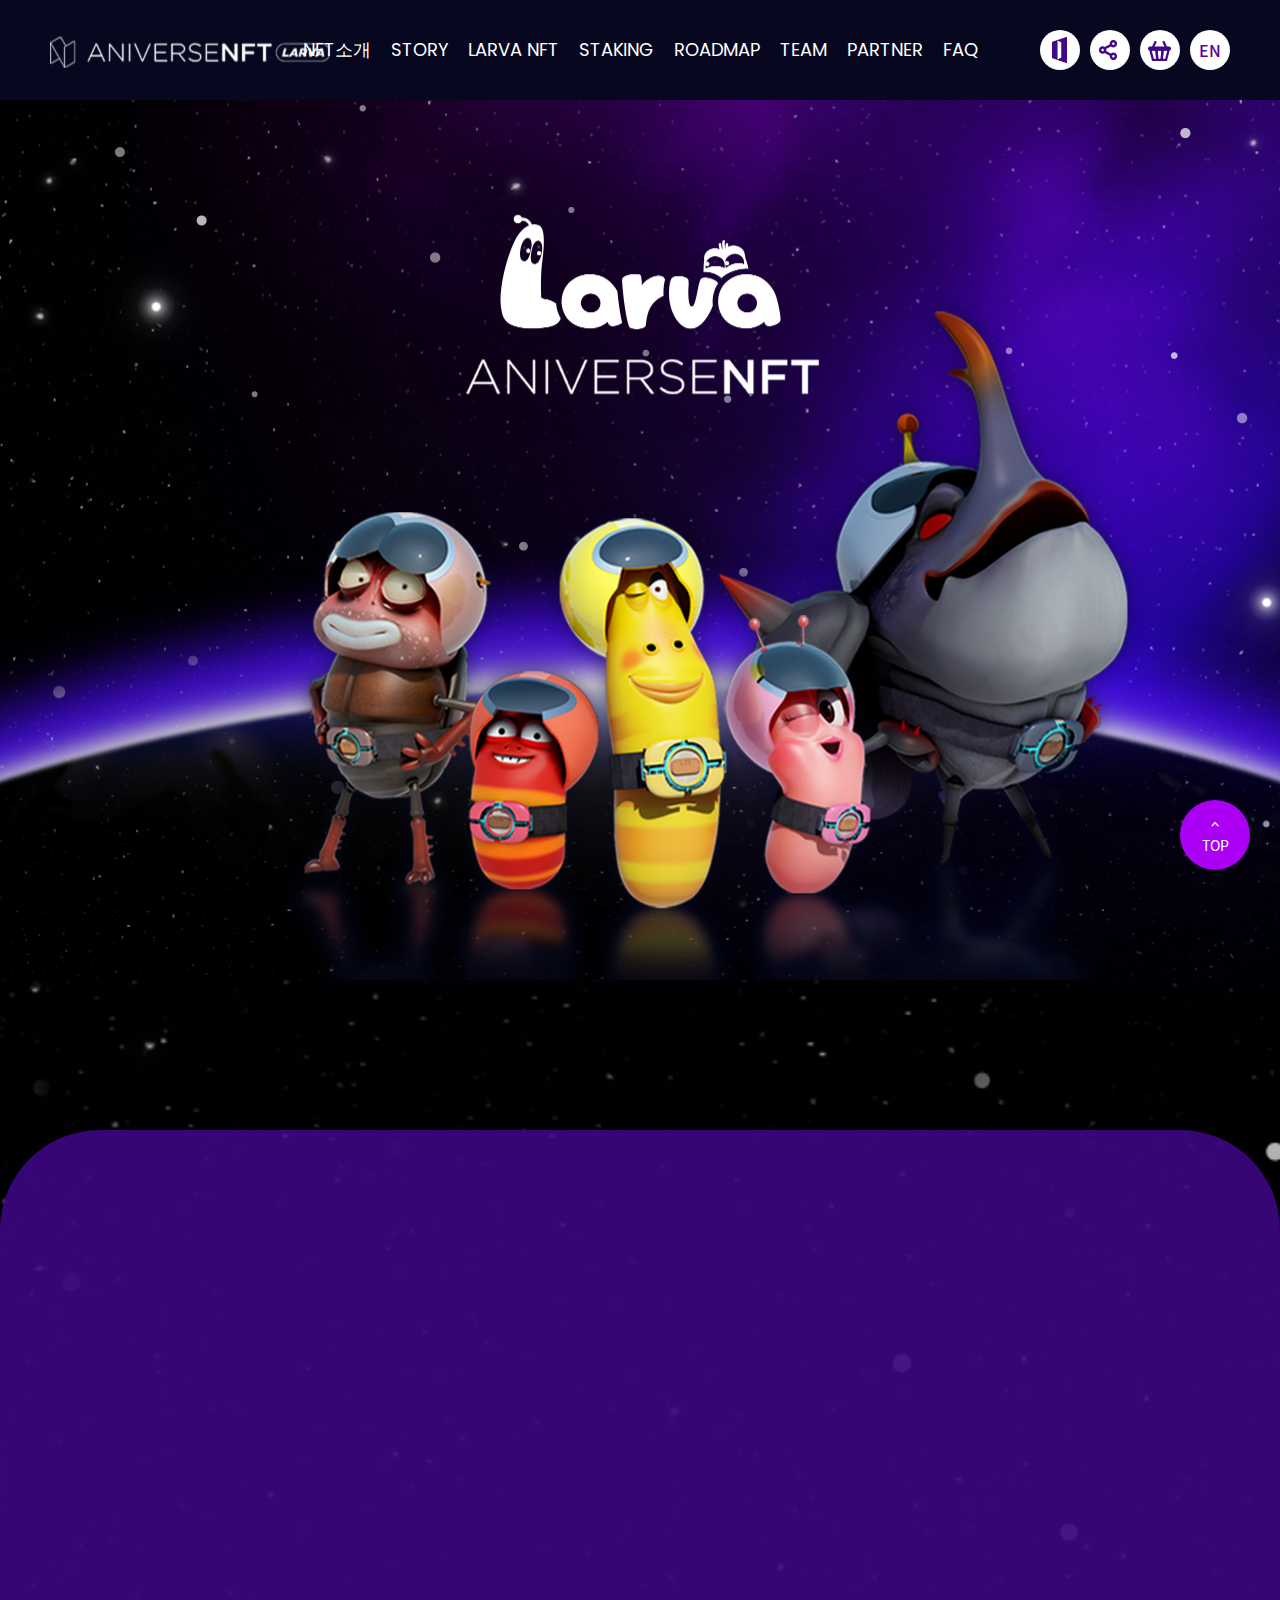
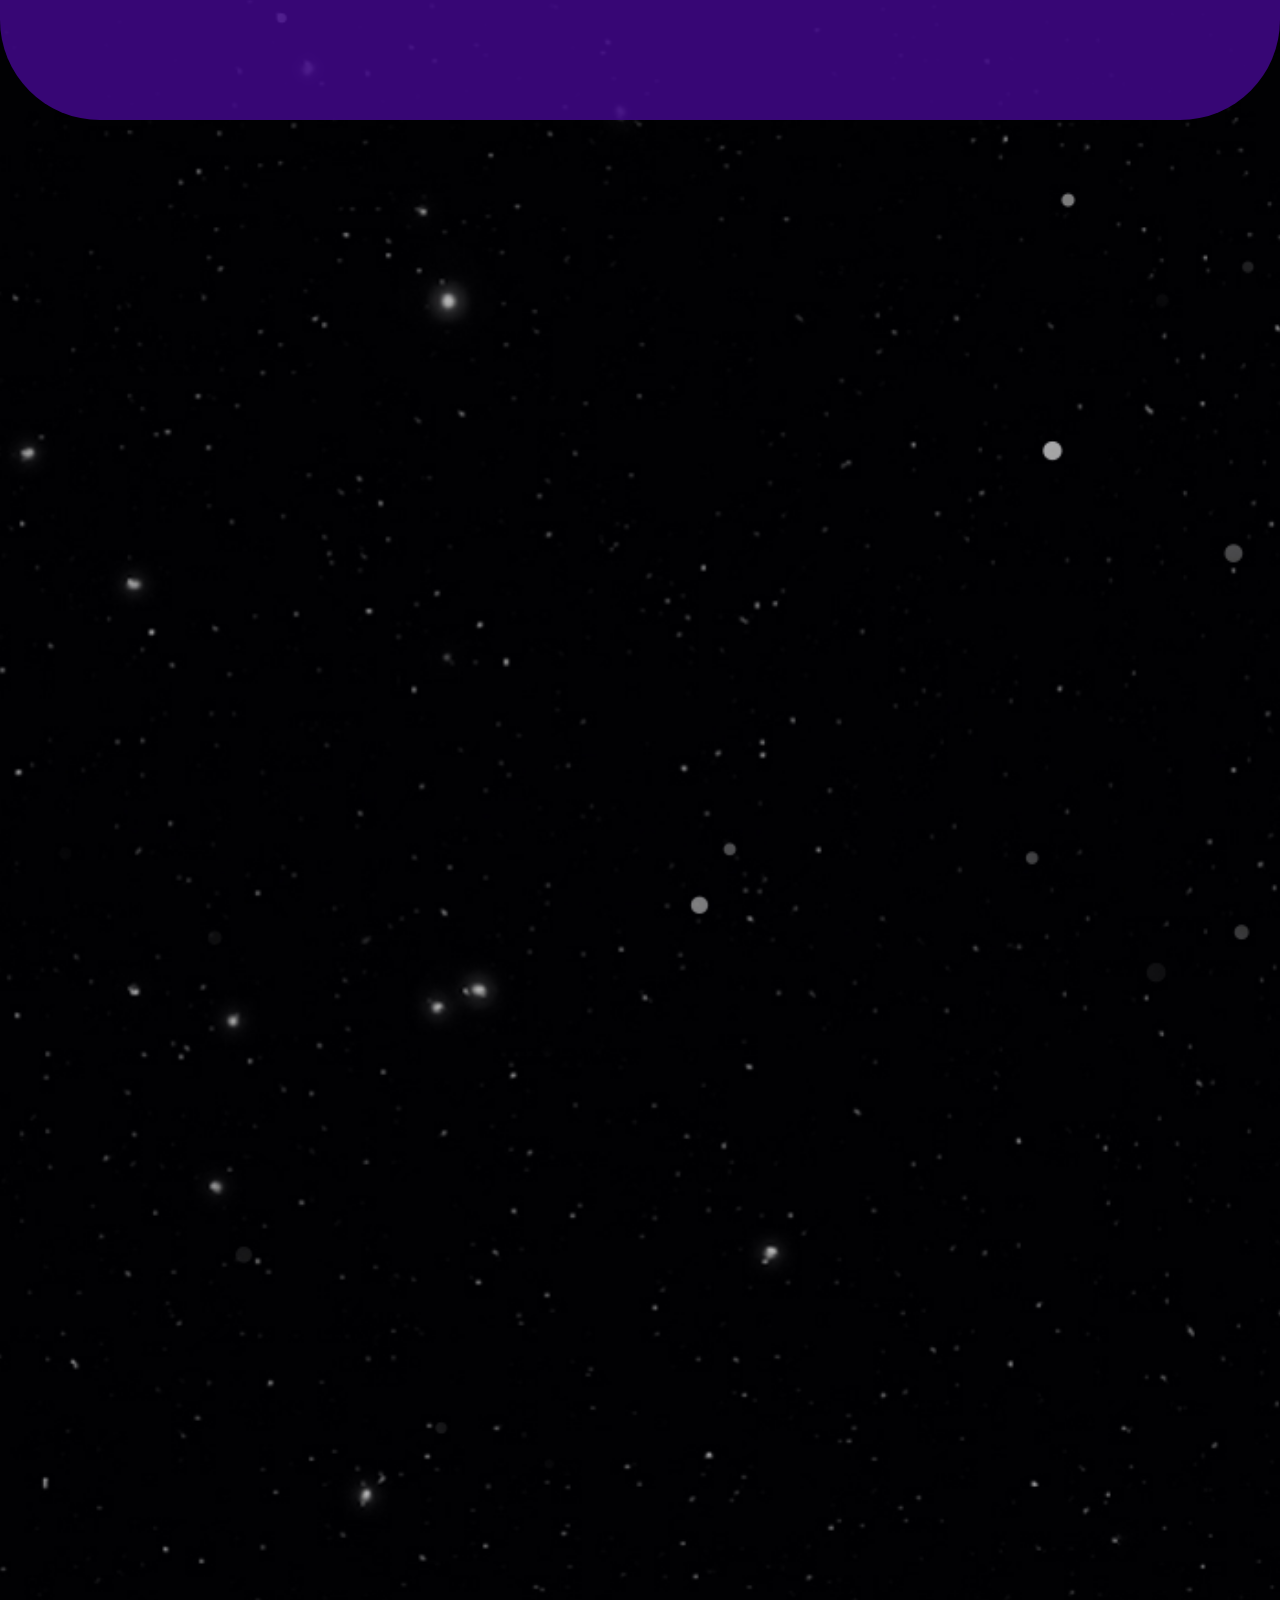
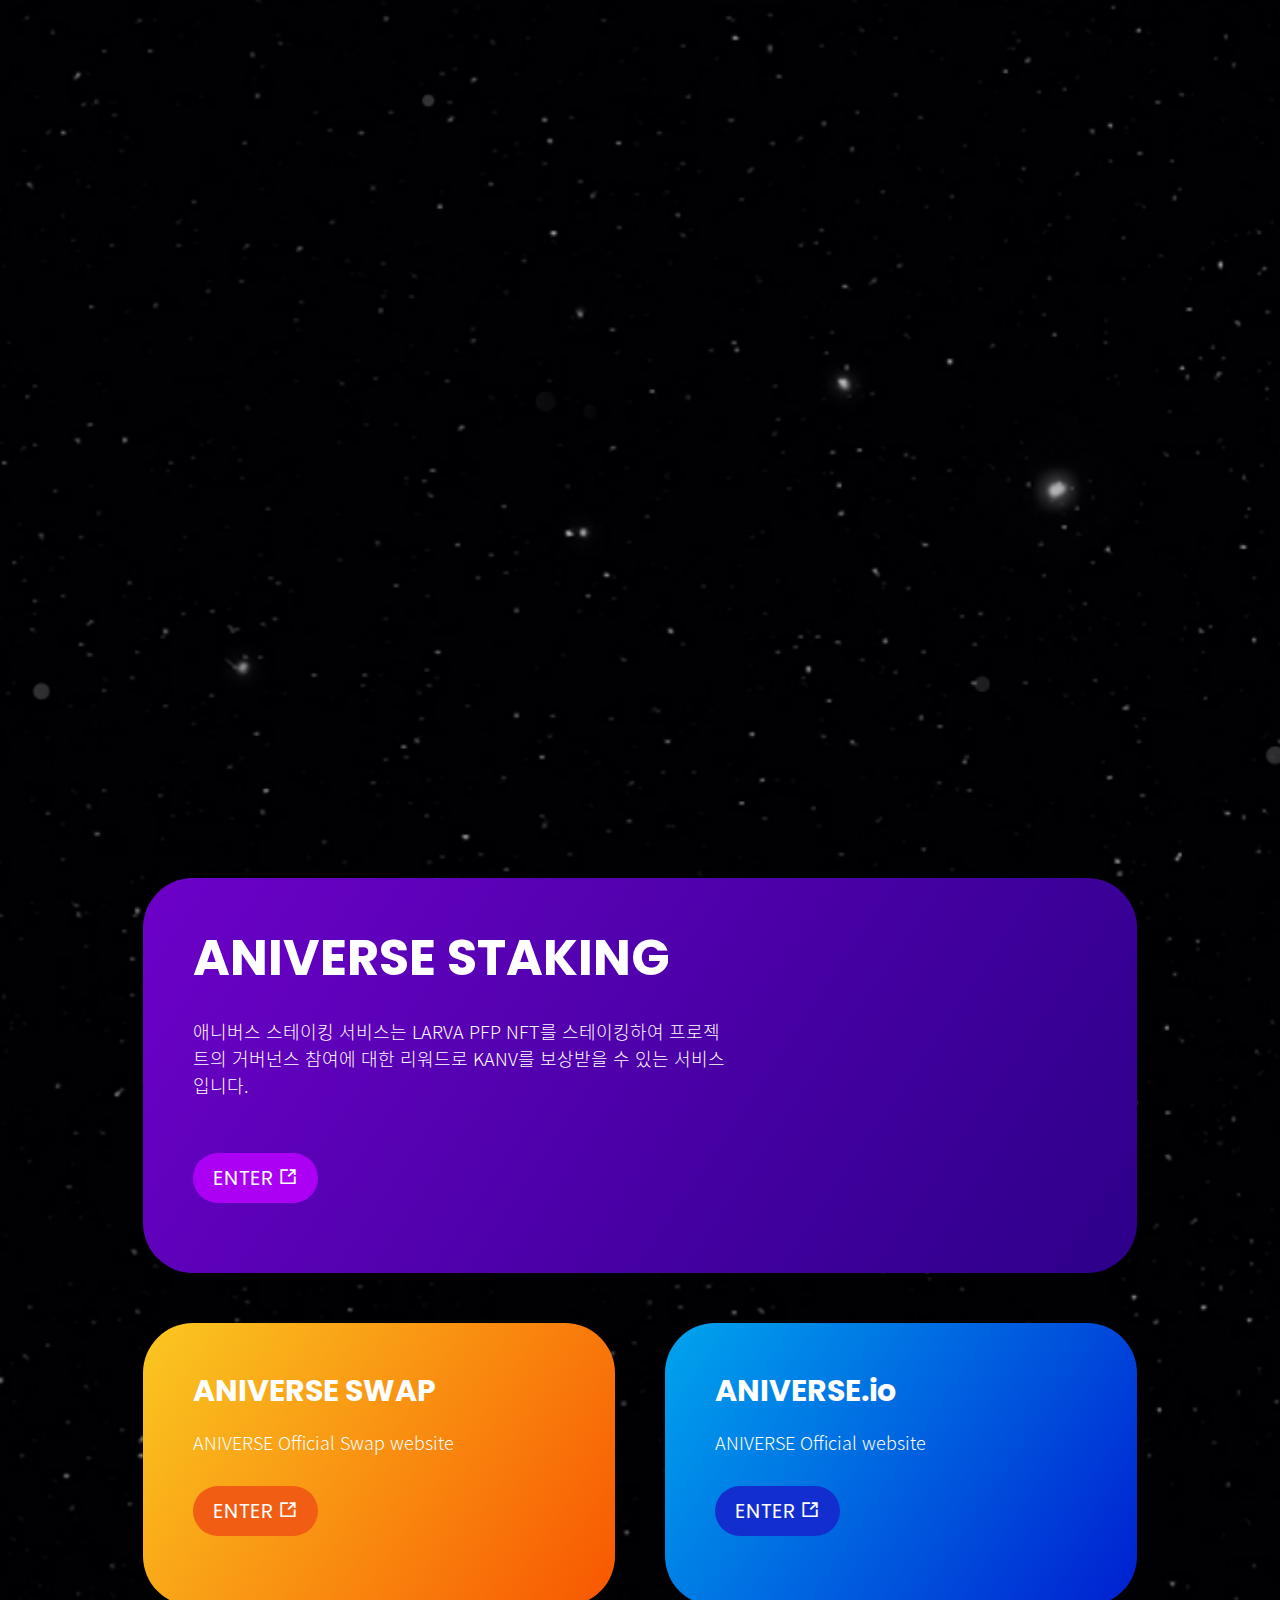
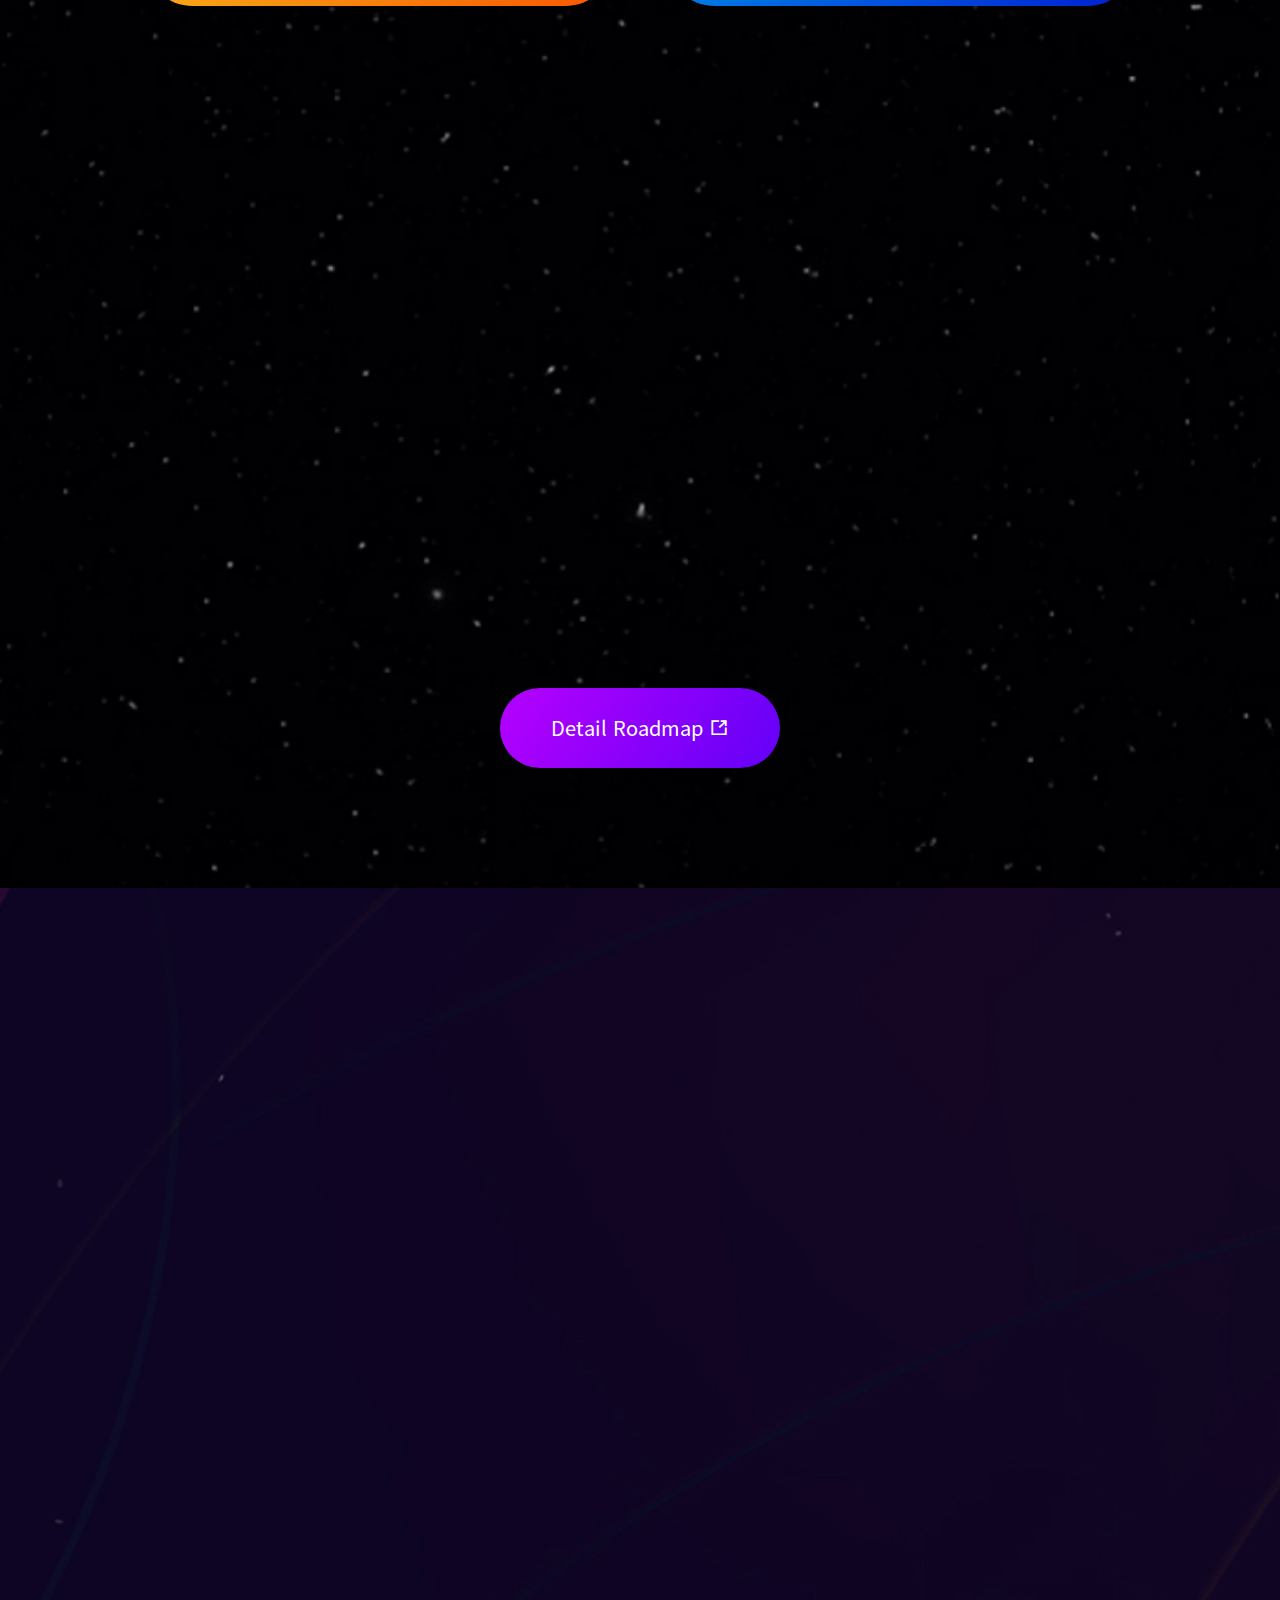
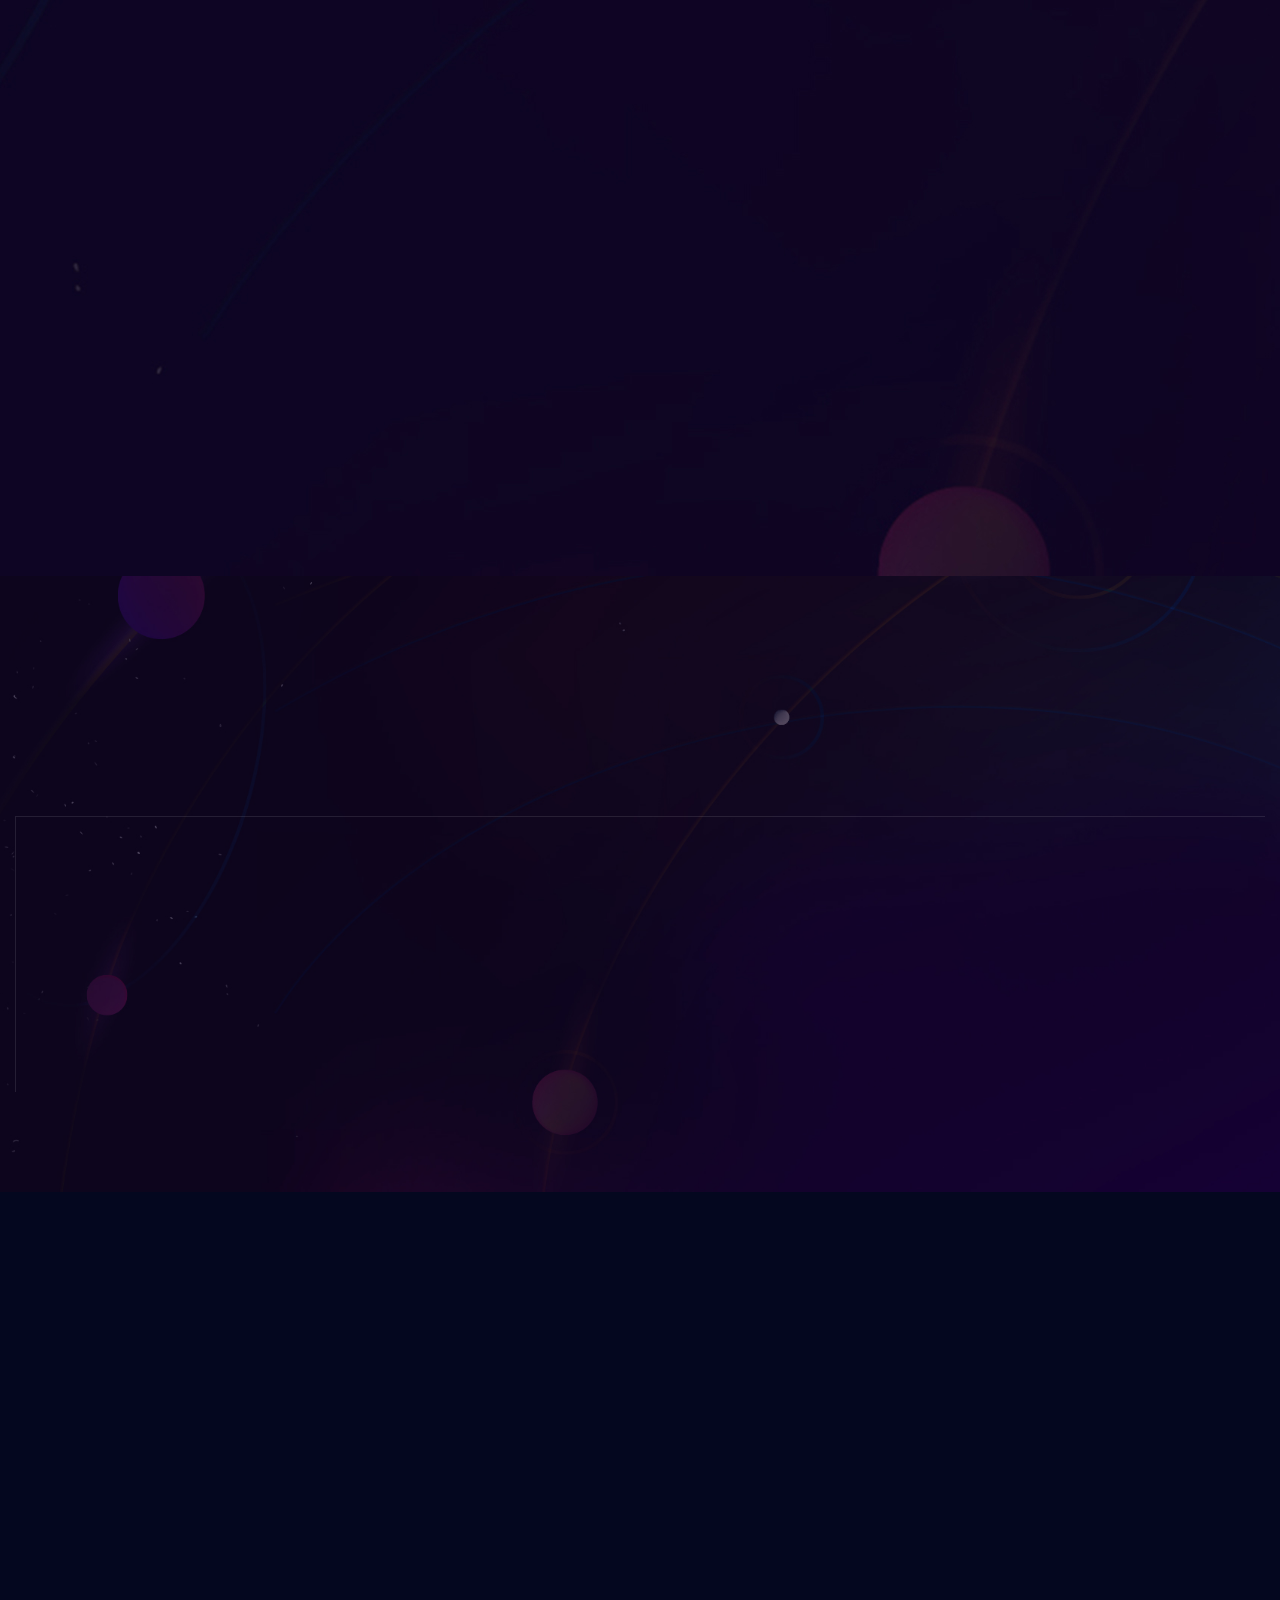
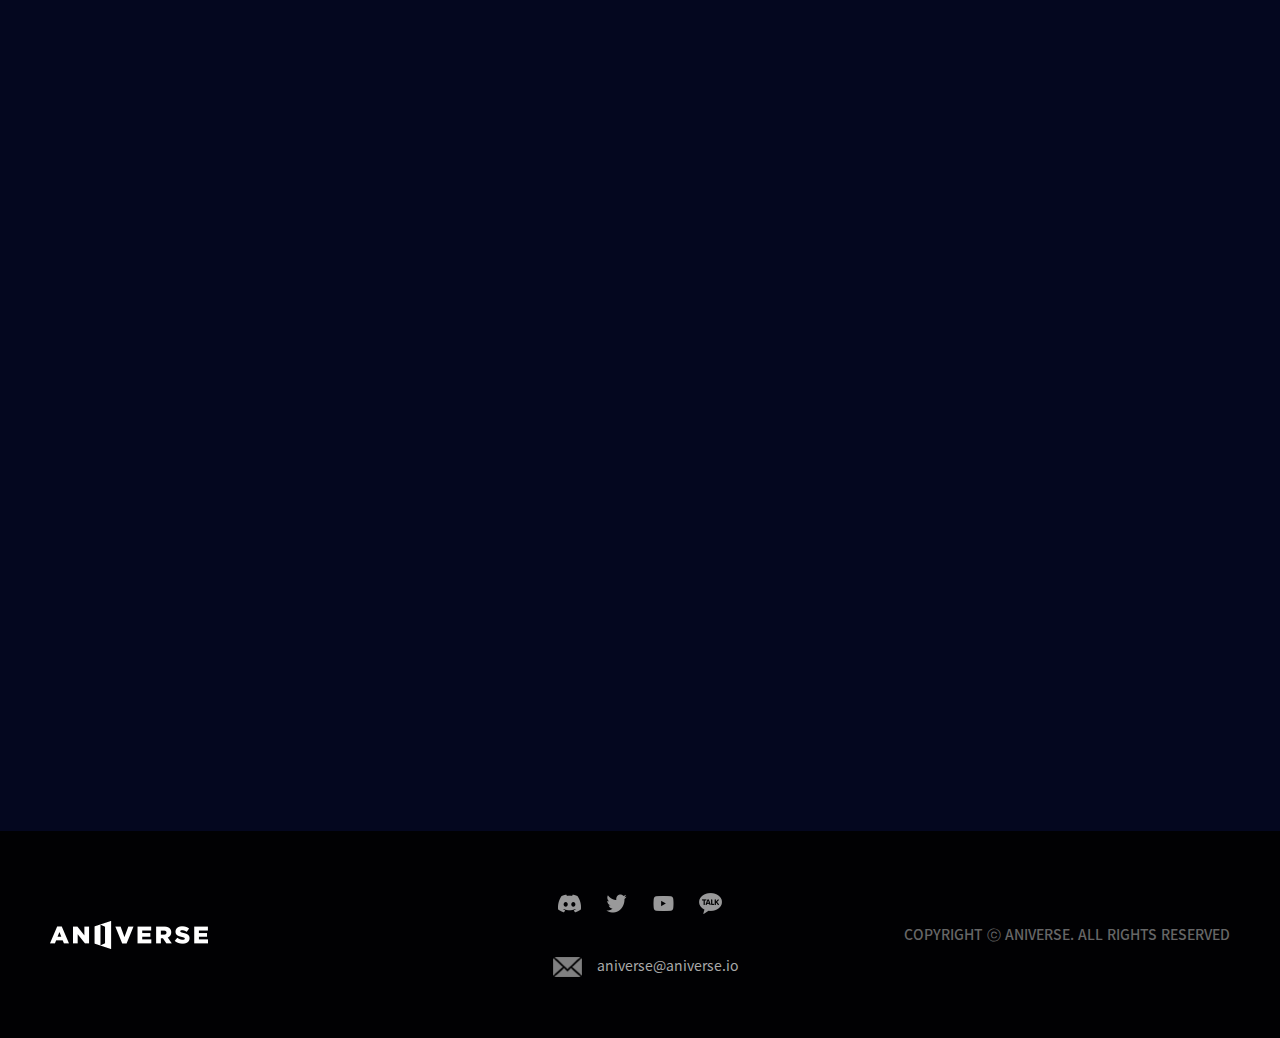
==== index.html @ ab997018 "로드맵 수정" ====
<!doctype html>
<html lang="ko">

<head>
    <meta charset="UTF-8" />
    <meta name="viewport" content="width=device-width, initial-scale=1, maximum-scale=1, user-scalable=no" />
    <meta http-equiv="X-UA-Compatible" content="IE=edge" />
    <meta name="format-detection" content="telephone=no" />
    <meta name="description" content="Welcome to ANIVERSENFT LARVA !" />
    <meta name="keywords" content="Welcome to ANIVERSENFT LARVA !" />
    <meta name="author" content="ANIVERSENFT LARVA">
    <meta property="og:title" content="ANIVERSENFT LARVA" />
    <meta property="og:url" content="https://larvanft.aniverse.io/" />
    <!-- 실 사이트 도메인 넣어주세요 -->
    <meta property="og:site_name" content="ANIVERSENFT LARVA" />
    <meta property="og:image" content="_img/comm/op_img.png" />
    <meta property="og:description" content="Welcome to ANIVERSENFT LARVA !">

    <meta name="twitter:card" content="summary" />
    <meta name="twitter:title" content="ANIVERSENFT LARVA" />
    <meta name="twitter:url" content="https://larvanft.aniverse.io/" />
    <!-- 실 사이트 도메인 넣어주세요 -->
    <meta name="twitter:image" content="_img/comm/op_img.png" />
    <meta name="twitter:description" content="Welcome to ANIVERSENFT LARVA !" />

    <title>ANIVERSENFT LARVA</title>

    <link rel="stylesheet" href="_css/hub.css?ver=220827" />

    <link rel="shortcut icon" type="image/x-icon" href="_img/comm/favicon.png" />
    <!-- 파비콘 -->
    <link rel="canonical" href="https://larvanft.aniverse.io/">
    <!-- 대표페이지 정의 -->
    <script src="_js/jquery.min.js"></script>
    <script src="_js/jquery.easing.min.js"></script>

</head>

<body>

    <!-- Wrap -->
    <div id="Wrap">

        <!-- header -->
        <header id="header">

            <!-- logo -->
            <h1>
                <a href="/"><img src="_img/comm/logo.png" alt="ANIVERSENFT LARVA !"></a>
            </h1>
            <!-- //logo -->

            <!-- nav -->
            <nav class="navbar gnb" id="myNavbar">
                <ul class="nav">
                    <li><a class="spy" href="#sec_intro">NFT소개</a></li>
                    <li><a class="spy" href="#sec_story">STORY</a></li>
                    <li><a class="spy" href="#sec_nft">LARVA NFT</a></li>
                    <li><a class="spy" href="#sec_staking">STAKING</a></li>
                    <li><a class="spy" href="#sec_roadmap">ROADMAP</a></li>
                    <li><a class="spy" href="#sec_team">TEAM</a></li>
                    <li><a class="spy" href="#sec_partner">PARTNER</a></li>
                    <li><a class="spy" href="#sec_faq">FAQ</a></li>
                </ul>
            </nav>
            <!-- /nav -->

            <!-- head_side -->
            <div class="head_side">
                <ul>

                    <li>
                        <a href="https://aniverse.io" target="_blank"><span><img src="_img/comm/head_side_icon_aniverse.png" alt="shop"></span></a>
                    </li>
                    <li class="sns">
                        <a href="#."><span><img src="_img/comm/head_side_icon_sns.png" alt="sns"></span></a>
                        <div class="sns_list">
                            <ul>
<!--                                <li><a href="https://open.kakao.com/o/gyEjYI1d"target="_blank"><img src="_img/comm/icon_sns7.png" alt=""> 라바오픈 카톡방</a></li>-->
                                <li><a href="https://discord.gg/larvanft" target="_blank"><img src="_img/comm/icon_sns1.png" alt="">디스코드</a></li>
                                <li><a href="https://twitter.com/ANIVERSE_NFT" target="_blank"><img src="_img/comm/icon_sns3.png" alt="">트위터</a></li>
                                <li> <a href="https://www.youtube.com/c/LarvaTuba" target="_blank"><img src="_img/comm/icon_sns5.png" alt="">라바유튜브</a></li>
                                <li> <a href="https://open.kakao.com/o/gCGOxhAc"target="_blank"><img src="_img/comm/icon_sns7.png" alt="">애니버스 공식 카톡방</a></li>
                            </ul>
                        </div>
                    </li>
                    <li class="aniverse">
                        <a href="#."><span><img src="_img/comm/head_side_icon_shop.png" alt="aniverse"></span></a>
                        <div class="aniverse_list">
                            <ul>
                                <li><a href="https://opensea.io/collection/official-larva" target="_blank"><img src="_img/comm/icon_opensea.png" alt="">Opensea Larva NFT</a></li>
                                <li><a href="https://pala.world/square/project/03546f472B320883a368f3247B349597EeE4Be28" target="_blank"><img src="_img/comm/icon_pala.png" alt="">Pala Larva NFT</a></li>
                            </ul>
                        </div>
                    </li>
                    <li>
                        <a href="global.html"><span>EN</span></a>
                    </li>
                </ul>
            </div>
            <div class="head_side_bugger">
                <div class="burger">
                    <div class="x"></div>
                    <div class="y"></div>
                    <div class="z"></div>
                </div>
            </div>
            <div class="circle"></div>
            <!-- //head_side -->

        </header>
        <!-- header -->

        <!-- mainVisual -->
        <div id="mainVisual">
            <div class="mv_contents">
                <h2 data-aos="fade-up" data-aos-delay="100"><img src="_img/mv_title.png" alt=""></h2>
                <p data-aos="fade-up" data-aos-delay="200">애니버스의 첫 번째 PFP NFT - Larva<br /> 애니버스 캐릭터 메타버스에 가장 먼저 참여하세요!</p>
                <div class="char">
                    <img src="_img/mv_char.png"data-aos="zoom-in" data-aos-delay="300" alt="">
                </div>
            </div>
            <p class="earth"><img src="_img/mv_bg_earth.png" alt=""></p>
        </div>
        <!-- //mainVisual -->

        <!-- main contents -->
        <main role="main">
            <!-- main_container -->
            <div id="main_container">

                <section id="sec_intro">
                    <div class="container">
                        <h3 class="section_title" data-aos="fade-up" data-aos-delay="100">What is <span>ANIVERSE NFT?</span></h3>
                        <div data-aos="fade-up" data-aos-delay="100">
                            <p>
                                <strong>애니버스 NFT</strong>는 다양한 작품의 캐릭터가 한 데 모이는 <strong>캐릭터 메타버스 ‘애니버스’</strong>에서
                                <br />자신이 보유한 PFP NFT를 통해 스스로 캐릭터가 되어 참여합니다.
                            </p>
                            <p><strong>게임,NFT,Staking,거버넌스 참여</strong> 등 다양한 콘텐츠를 제공하고, 지속적으로 새로운 캐릭터의
                                <br /> 유입으로 새로운 콘텐츠를 통해 메타버스가 확장해 나아갑니다.
                            </p>
                            <p>애니버스의 <strong>대표 캐릭터 ‘라바’</strong>는 첫 번째 PFP NFT로써 애니버스의 캐릭터 메타버스에
                                <br /> 가장 먼저 참여하여 생태계를 꾸려나가는 것에 참여 가능합니다.
                            </p>

                        </div>
                    </div>
                </section>

                <!-- sec_story -->
                <section id="sec_story">
                    <div class="container-fluid">
                        <h3 class="section_title mb40" data-aos="fade-up" data-aos-delay="100">STORY</h3>
                        <div class="row">
                            <div data-aos="fade-up" data-aos-delay="100">
                                <img src="_img/sec_nft_img1.png" alt="">
                            </div>
                            <div data-aos="fade-up" data-aos-delay="100">
                                <div class="inner">
                                    <h3 class="section_title mb40" data-aos="fade-up" data-aos-delay="100">STORY</h3>
                                    <p>
                                        라바는 대표 애벌레 캐릭터 ‘레드’와 ‘엘로우’를 비롯해 ‘핑크’,‘브라운’,‘블랙’ 등 각양각색의 매력을 지닌 조그만 벌레 캐릭터들이 인간세계에서 생존하며 친구들과 재미있고 엉뚱한 생활을 그려낸 슬랩스틱 코미디 애니메이션이다.
                                    </p>
                                    <p>
                                        하수구, 낡은 집안 그리고 뉴욕 스트리트!
                                        <br />인간 세계에는 지금까진 볼 수 없었던 온갖 위험천만한 것들이 레드와 옐로우를 기다리고 있다.
                                        <br />매서운 추위와 폭탄 같은 빗방울부터 날카로운 쥐의 앞니와 쌍둥이 비둘기까지!
                                    </p>
                                    <p>
                                        작고 귀여운 애벌레 레드와 옐로우는 이런 인간 세계에서 씹다 버린 껌, 먹다 버린 아이스크림, 동전, 반지 등등 인간 세계의 이 모든 것이 신기하다.
                                    </p>
                                    <p>
                                        때론 이 물건들로 인해 곤란해지기도 하고 행복해지기도 하며 서로 물건을 차지하기 위해 티격태격 싸우기도 한다.
                                    </p>
                                    <p>
                                        보물창고 같은 뒷골목 쓰레기장, 신나는 워터파크 분수대, 알록달록 화단 등 라바의 눈으로 본 인간 세계에서 레드와 옐로우에겐 과연 어떤 일들이 펼쳐질까?
                                    </p>
                                </div>
                            </div>
                        </div>
                    </div>
                </section>
                <!-- //sec_story -->

                <!-- sec_nft -->
                <section id="sec_nft">
                    <h3 class="section_title" data-aos="fade-up" data-aos-delay="100"><img src="_img/comm/symbol_larva.png" alt="larva"> <span>NFT</span></h3>
                    <div class="swiper-container swiper_nft" data-aos="fade-up" data-aos-delay="100">
                        <div class="swiper-wrapper">
                            <div class="swiper-slide">
                                <div class="box">
                                    <img src="_img/sec_nft1.png" alt="">
                                </div>
                            </div>
                            <div class="swiper-slide">
                                <div class="box">
                                    <img src="_img/sec_nft2.png" alt="">
                                </div>
                            </div>
                            <div class="swiper-slide">
                                <div class="box">
                                    <img src="_img/sec_nft3.png" alt="">
                                </div>
                            </div>
                            <div class="swiper-slide">
                                <div class="box">
                                    <img src="_img/sec_nft4.png" alt="">
                                </div>
                            </div>
                            <div class="swiper-slide">
                                <div class="box">
                                    <img src="_img/sec_nft5.png" alt="">
                                </div>
                            </div>
                            <div class="swiper-slide">
                                <div class="box">
                                    <img src="_img/sec_nft6.png" alt="">
                                </div>
                            </div>
                            <div class="swiper-slide">
                                <div class="box">
                                    <img src="_img/sec_nft7.png" alt="">
                                </div>
                            </div>
                            <div class="swiper-slide">
                                <div class="box">
                                    <img src="_img/sec_nft8.png" alt="">
                                </div>
                            </div>
                            <div class="swiper-slide">
                                <div class="box">
                                    <img src="_img/sec_nft9.png" alt="">
                                </div>
                            </div>
                            <div class="swiper-slide">
                                <div class="box">
                                    <img src="_img/sec_nft10.png" alt="">
                                </div>
                            </div>
                            <div class="swiper-slide">
                                <div class="box">
                                    <img src="_img/sec_nft11.png" alt="">
                                </div>
                            </div>
                            <div class="swiper-slide">
                                <div class="box">
                                    <img src="_img/sec_nft12.png" alt="">
                                </div>
                            </div>
                        </div>
                    </div>
                    <div class="opensea" data-aos="fade-up" data-aos-delay="100">
                        <p class="btn-buy"><a href="https://opensea.io/collection/official-larva"target="_blank"><span>OpenSea LARVA-OFFICIAL</span></a></p>
                        <p class="btn-buy"><a href="https://pala.world/square/project/03546f472B320883a368f3247B349597EeE4Be28"target="_blank"><span class="pala-btn-icon">Pala LARVA-OFFICIAL</span></a></p>
                    </div>
                </section>
                <!-- //sec_nft -->

                <!-- sec_staking -->
                <section id="sec_staking">
                    <div class="container">
                        <a class="staking_item_1" href="https://nftstaking.aniverse.io" target="_blank">
                            <div class="left_item">
                                <h3>ANIVERSE STAKING</h3>
                                <p class="pc_txt">애니버스 스테이킹 서비스는 LARVA PFP NFT를 스테이킹하여
                                    프로젝트의 거버넌스 참여에 대한 리워드로 KANV를 보상받을 수 있는
                                    서비스입니다.</p>
                                <p class="mo_txt">ANIVERSE Official Staking website</p>
                                <br>
                                <button>ENTER <i class="xi-external-link"></i></button>
                            </div>
                            <div class="right_item">
                                <img class="pc_txt" src="_img/staking_img.png" data-aos="zoom-in" data-aos-delay="300" alt="" class="aos-init aos-animate">
                                <img class="mo_txt" src="_img/staking_img_m.png" data-aos="zoom-in" data-aos-delay="300" alt="" class="aos-init aos-animate">
                            </div>
                        </a>
                        <div class="staking_item_2">
                            <a href="https://swap.aniverse.io" target="_blank" class="box box1">
                                <h3>ANIVERSE SWAP</h3>
                                <p>ANIVERSE Official Swap website</p>
                                <button>ENTER <i class="xi-external-link"></i></button>
                                <img src="_img/swap_img.png" data-aos="zoom-in" data-aos-delay="300" alt="" class="aos-init aos-animate">
                            </a>
                            <a href="https://aniverse.io" target="_blank" class="box box2">
                                <h3>ANIVERSE.io</h3>
                                <p>ANIVERSE Official website</p>
                                <button>ENTER <i class="xi-external-link"></i></button>
                                <img src="_img/aniverse_img.png" data-aos="zoom-in" data-aos-delay="300" alt="" class="aos-init aos-animate">
                            </a>
                        </div>
                        <div class="staking_item_3"></div>

                    </div>
                </section>
                <!-- //sec_staking -->

                <!-- sec_roadmap -->
                <section id="sec_roadmap">
                    <div class="container-fluid">
                        <h3 class="section_title" data-aos="fade-up" data-aos-delay="100">ROAD MAP</h3>
                        <div class="roadmap_area" data-aos="fade-up" data-aos-delay="100">

                            <div class="swiper mySwiper">
                                <ul class="swiper-wrapper">
                                    <li class="swiper-slide">
                                        <div class="item complete">
                                            <p class="num "><span>01</span></p>
                                            <div class="box">
                                                <div>코엑스 내부에 <strong>라바X메타콩즈</strong><br /> <strong>홍보영상</strong>을 제작하여 홍보한다.</div>
                                            </div>
                                        </div>
                                    </li>
                                    <li class="swiper-slide">
                                        <div class="item complete">
                                            <p class="num "><span>02</span></p>
                                            <div class="box">
                                                <div>완판기념 <strong>라바X메타콩즈</strong><br /> <strong>홍보영상</strong>을 제작하여<br /> <strong>대중교통 광고</strong>를 진행한다.</div>
                                            </div>
                                        </div>
                                    </li>
                                    <li class="swiper-slide">
                                        <div class="item complete">
                                            <p class="num"><span>03</span></p>
                                            <div class="box">
                                                <div><strong>백혈병 어린이 재단에 기부</strong>한다.<br /> (라바 굿즈, 학용품 등)</div>
                                            </div>
                                        </div>
                                    </li>
                                    <li class="swiper-slide">
                                        <div class="item complete">
                                            <p class="num "><span>04</span></p>
                                            <div class="box">
                                                <div>특정 갯수 홀더 대상으로<br /> <strong>라바 제주신화월드 숙박권 혜택을 제공</strong>한다.<br /> (추후상세공지)</div>
                                            </div>
                                        </div>
                                    </li>
                                    <li class="swiper-slide">
                                        <div class="item complete">
                                            <p class="num"><span>05</span></p>
                                            <div class="box">
                                                <div></strong>라바 X 메타콩즈 애니메이션</trong><br /> <strong>기획 및 제작</strong>을 시작한다.</div>
                                            </div>
                                        </div>
                                    </li>
                                    <li class="swiper-slide">
                                        <div class="item progress">
                                            <p class="num"><span>06</span></p>
                                            <div class="box">
                                                <div>애니버스 메타버스의 <strong>생태계를 구축</strong>한다.</div>
                                            </div>
                                        </div>
                                    </li>
                                    <li class="swiper-slide">
                                        <div class="item complete">
                                            <p class="num"><span>07</span></p>
                                            <div class="box">
                                                <div>라바NFT 스테이킹을 통해<br /> <strong>애니버스코인을 채굴</strong>한다.<br />(추후상세공지)</div>
                                            </div>
                                        </div>
                                    </li>
                                    <li class="swiper-slide">
                                        <div class="item complete">
                                            <p class="num"><span>08</span></p>
                                            <div class="box">
                                                <div><strong>10개 이상 보유 홀더</strong>에게 ‘콩즈 X 라바 <strong>한정판 콜라보 NFT’</strong>를 에어드랍 한다.<br />(추후상세공지)</div>
                                            </div>
                                        </div>
                                    </li>
                                    <li class="swiper-slide">
                                        <div class="item progress">
                                            <p class="num"><span>09</span></p>
                                            <div class="box">
                                                <div>베이비 라바 <strong>기능 및 혜택 </strong> 공개</div>
                                            </div>
                                        </div>
                                    </li>
                                    <li class="swiper-slide">
                                        <div class="item progress">
                                            <p class="num"><span>10</span></p>
                                            <div class="box">
                                                <div>브리딩을 통해 <strong>베이비라바를 발행</strong>한다.<br />(추후상세공지)</div>
                                            </div>
                                        </div>
                                    </li>
                                    <li class="swiper-slide">
                                        <div class="item progress">
                                            <p class="num"><span>11</span></p>
                                            <div class="box">
                                                <div>상하반기<strong> 먹거리 축제 </strong> 이벤트 진행</div>
                                            </div>
                                        </div>
                                    </li>
                                    <li class="swiper-slide">
                                        <div class="item complete">
                                            <p class="num"><span>12</span></p>
                                            <div class="box">
                                                <div>애니버스 <strong>NFT 마켓 리뉴얼 · 한가위 Gift NFT</strong> 이벤트 진행</div>
                                            </div>
                                        </div>
                                    </li>
                                    <li class="swiper-slide">
                                        <div class="item">
                                            <p class="num"><span>13</span></p>
                                            <div class="box">
                                                <div><strong>라바 NFT 래플 </strong>서비스 런칭</div>
                                            </div>
                                        </div>
                                    </li>
                                    <li class="swiper-slide">
                                        <div class="item progress">
                                            <p class="num"><span>14</span></p>
                                            <div class="box">
                                                <div>LOKON과 <strong>라바랜드</strong> 구축</div>
                                            </div>
                                        </div>
                                    </li>
                                    <li class="swiper-slide">
                                        <div class="item last">
                                            <p class="num"><span>15</span></p>
                                            <div class="box">
                                                <div>
                                                    <img src="_img/roadmap_last_logo.png" class="wp100" style="max-width:9.7rem"alt="">
                                                    <p class="mt10">strong로드맵 2.0 발표</p>
                                                </div>
                                            </div>
                                        </div>
                                    </li>
                                </ul>
                                <div class="roadmap-scrollbar"></div>
                            </div>

                        </div>
                        <div class="detail_roadmap">
                            <a href="roadmap.html" data-toggle="modal" data-target="#roadmap_pop">Detail Roadmap <i class="xi-external-link"></i></a>
                        </div>

                    </div>
                </section>
                <!-- //sec_roadmap -->

                <!-- sec_team -->
                <section id="sec_team">
                    <div class="container-fluid">
                        <h3 class="section_title" data-aos="fade-up" data-aos-delay="100">TEAM</h3>
                        <ul class="team_list">
                            <li>
                                <div data-aos="flip-left" data-aos-delay="200">
                                    <div>
                                        <img src="_img/team_face1.png" class="wp100" alt="">
                                    </div>
                                    <div>
                                        <p><span>CEO</span></p>
                                        <p>
                                            <span>Khan</span>
                                        </p>
                                    </div>

                                </div>
                            </li>
                            <li>
                                <div data-aos="flip-left" data-aos-delay="300">
                                    <div>
                                        <img src="_img/team_face2.png" class="wp100" alt="">
                                    </div>
                                    <div>
                                        <p><span>COO</span></p>
                                        <p>
                                            <span>Michael</span>
                                        </p>
                                    </div>

                                </div>
                            </li>
                            <li>
                                <div data-aos="flip-left" data-aos-delay="400">
                                    <div>
                                        <img src="_img/team_face3.png" class="wp100" alt="">
                                    </div>
                                    <div>
                                        <p><span>PM</span></p>
                                        <p>
                                            <span>Matthew</span>
                                        </p>
                                    </div>

                                </div>
                            </li>
                            <li>
                                <div data-aos="flip-left" data-aos-delay="500">
                                    <div>
                                        <img src="_img/team_face4.png" class="wp100" alt="">
                                    </div>
                                    <div>
                                        <p><span>Marketing</span></p>
                                        <p>
                                            <span>Lisa</span>
                                        </p>
                                    </div>

                                </div>
                            </li>
                            <li>
                                <div data-aos="flip-left" data-aos-delay="600">
                                    <div>
                                        <img src="_img/team_face5.png" class="wp100" alt="">
                                    </div>
                                    <div>
                                        <p><span>Art & Design</span></p>
                                        <p>
                                            <span>David</span>
                                        </p>
                                    </div>

                                </div>
                            </li>
                            <li>
                                <div data-aos="flip-left" data-aos-delay="700">
                                    <div>
                                        <img src="_img/team_face6.png" class="wp100" alt="">
                                    </div>
                                    <div>
                                        <p><span>Devloper</span></p>
                                        <p>
                                            <span>Sean</span>
                                        </p>
                                    </div>

                                </div>
                            </li>
                        </ul>
                    </div>

                </section>
                <!-- //sec_team -->


                <!-- sec_partner -->
                <section id="sec_partner">
                    <div class="container-fluid">
                        <h3 class="section_title" data-aos="fade-up" data-aos-delay="100">PARTNER</h3>
                       <ul class="partner_list">
                            <li data-aos="fade-up" data-aos-delay="150">
                                    <div class="box">
                                        <p><img src="_img/partner_logo1.png" alt=""></p>
                                    </div>
                            </li>
                            <li data-aos="fade-up" data-aos-delay="200">
                                    <div class="box">
                                        <p><img src="_img/partner_logo2.png" alt=""></p>
                                    </div>
                            </li>
                            <li data-aos="fade-up" data-aos-delay="250">
                                    <div class="box">
                                        <p><img src="_img/partner_logo3.png" alt=""></p>
                                    </div>
                            </li>
                            <li data-aos="fade-up" data-aos-delay="300">
                                    <div class="box">
                                        <p><img src="_img/partner_logo4.png" alt=""></p>
                                    </div>
                            </li>
                            <li data-aos="fade-up" data-aos-delay="350">
                                    <div class="box">
                                        <p><img src="_img/partner_logo5.png" alt=""></p>
                                    </div>
                            </li>
                            <li data-aos="fade-up" data-aos-delay="400">
                                    <div class="box">
                                        <p><img src="_img/partner_logo6.png" alt=""></p>
                                    </div>
                            </li>
                            <li data-aos="fade-up" data-aos-delay="450">
                                    <div class="box">
                                        <p><img src="_img/partner_logo7.png" alt=""></p>
                                    </div>
                            </li>
                            <li data-aos="fade-up" data-aos-delay="500">
                                    <div class="box">
                                        <p><img src="_img/partner_logo8.png" alt=""></p>
                                    </div>
                            </li>

                        </ul>
                    </div>

                </section>
                <!-- //sec_partner -->


                <!-- sec_faq -->
                <section id="sec_faq">
                    <div class="container">
                        <h3 class="section_title" data-aos="fade-up" data-aos-delay="100">FAQ</h3>
                        <ul data-aos="fade-up" data-aos-delay="100">
                            <li>
                                <div class="q">
                                    <p>민팅사이트 오픈은 기존 공식홈페이지에서 진행되나요?</p>
                                </div>
                                <div class="a">
                                    <div>
                                        민팅사이트는 민팅 10분 전 홈페이지를 제외한 모든 커뮤니티에 공지드릴 예정입니다.
                                    </div>
                                </div>
                            </li>
                            <li>
                                <div class="q">
                                    <p>민팅날짜는 어떻게 되나요?</p>
                                </div>
                                <div class="a">
                                    <div>
                                        <p>3월 4일 금요일 – 22시 사전구매 / 23시 1차 프리세일</p>
                                        <p>3월 5일 토요일 – 22시 2차 프리세일 / 23시 3차 퍼블릭세일</p>
                                    </div>
                                </div>
                            </li>
                            <li>
                                <div class="q">
                                    <p>민팅수량과 가격은 어떻게 되나요?</p>
                                </div>
                                <div class="a">
                                    <div>
                                        <p>- 사전구매 : 1500개 (세븐/디코화리)</p>
                                        <p>- 1차 프리세일 : 3500개 (메콩,실타래)</p>
                                        <p>- 2차 프리세일 : 2500개 (지릴라,르네상스)</p>
                                        <p>- 3차 퍼블릭세일 : 2000개</p>
                                        <p class="mt15">-가격은 전부 300Klay입니다.</p>
                                    </div>
                                </div>
                            </li>
                            <li>
                                <div class="q">
                                    <p>리빌 일정이 어떻게 되나요?</p>
                                </div>
                                <div class="a">
                                    <div>
                                        3월 25일(금요일) 예정입니다.
                                    </div>
                                </div>
                            </li>
                            <li>
                                <div class="q">
                                    <p>애니버스 메타버스란 어떤건가요?</p>
                                </div>
                                <div class="a">
                                    <div>
                                        애니버스NFT속에 속한 애니메이션 친구들이 모여서 만드는 세계관입니다.
                                    </div>
                                </div>
                            </li>
                            <li>
                                <div class="q">
                                    <p>라바 x 메타콩즈 애니메이션은 어떤식으로 제작되나요?</p>
                                </div>
                                <div class="a">
                                    <div>
                                        단편 애니메이션 형태로 제작 예정입니다.
                                    </div>
                                </div>
                            </li>
                            <li>
                                <div class="q">
                                    <p>브리딩시에는 어떤코인을 사용하나요?</p>
                                </div>
                                <div class="a">
                                    <div>
                                        애니버스코인을 사용하여 브리딩 가능하십니다.
                                    </div>
                                </div>
                            </li>
                            <li>
                                <div class="q">
                                    <p>굿즈샵에는 어떤 것들을 판매하나요?</p>
                                </div>
                                <div class="a">
                                    <div>
                                        메타콩즈와 라바가 같이있는 장난감과 굿즈 등 여러 가지를 판매할 예정입니다.
                                    </div>
                                </div>
                            </li>
                        </ul>
                    </div>

                    <p class="pop_item item1" data-aos="fade-right"><img src="_img/sec_faq_char1.png" alt=""></p>
                    <p class="pop_item item2" data-aos="fade-left"><img src="_img/sec_faq_char2.png" alt=""></p>
                </section>
                <!-- //sec_faq -->

            </div>
            <!-- //main_container -->
        </main>
        <!-- //main contents -->

        <!-- footer -->
        <footer id="footer">
            <div class="inner eng1">
                <div><img src="_img/comm/flogo.png" alt=""></div>
                <div>
                    <div class="sns">
                        <!-- <a href="#." onclick="alert('준비중 입니다!')"><img src="_img/comm/icon_sns6.png" alt=""></a> -->
<!--                        <a href="https://open.kakao.com/o/gyEjYI1d"target="_blank"><img src="_img/comm/icon_sns7.png" alt=""></a>-->
                        <a href="https://discord.gg/larvanft" target="_blank"><img src="_img/comm/icon_sns1.png" alt=""></a>
                        <!-- <a href="#." onclick="alert('준비중 입니다!')"><img src="_img/comm/icon_sns2.png" alt=""></a> -->
                        <a href="https://twitter.com/ANIVERSE_NFT" target="_blank"><img src="_img/comm/icon_sns3.png" alt=""></a>
                        <a href="https://www.youtube.com/c/LarvaTuba" target="_blank"><img src="_img/comm/icon_sns5.png" alt=""></a>
                        <a href="https://open.kakao.com/o/gCGOxhAc"target="_blank"><img src="_img/comm/icon_sns7.png" alt=""></a>
                    </div>
                    <img src="_img/comm/icon_mail.png" alt=""> aniverse@aniverse.io
                </div>
                <div>COPYRIGHT ⓒ ANIVERSE. ALL RIGHTS RESERVED</div>
            </div>
        </footer>
        <!-- //footer -->

        <button class="goTop">
			<i class="xi-angle-up-min"></i>
            <p>TOP</p>
		</button>

    </div>
    <!-- //Wrap -->


    <!-- roadmap_pop -->
    <div class="modal fade remote" id="roadmap_pop">
        <div class="modal-dialog">
            <div class="modal-content"></div>
        </div>
    </div>




    <!-- js -->
    <script src="_js/popper.min.js"></script>
    <script src="_js/bootstrap.min.js"></script>
    <script src="_js/bootstrap.modal.remote.js"></script>
    <script src="_js/scrollspy.js"></script>
    <script src="_js/swiper.min.js"></script>
    <link rel="stylesheet" href="_js/swiper.min.css" />
    <link rel="stylesheet" href="_js/aos.css" />
    <script src="_js/aos.js"></script>
    <script src="_js/ui.js"></script>




</body>

</html>
---- _css/hub.css ----
@charset "UTF-8";
@import 'font.css';
@import 'xeicon.min.css';
@import 'reset.css';
@import 'basic.css';
@import 'style.css?ver=220527';
@import 'sub.css';
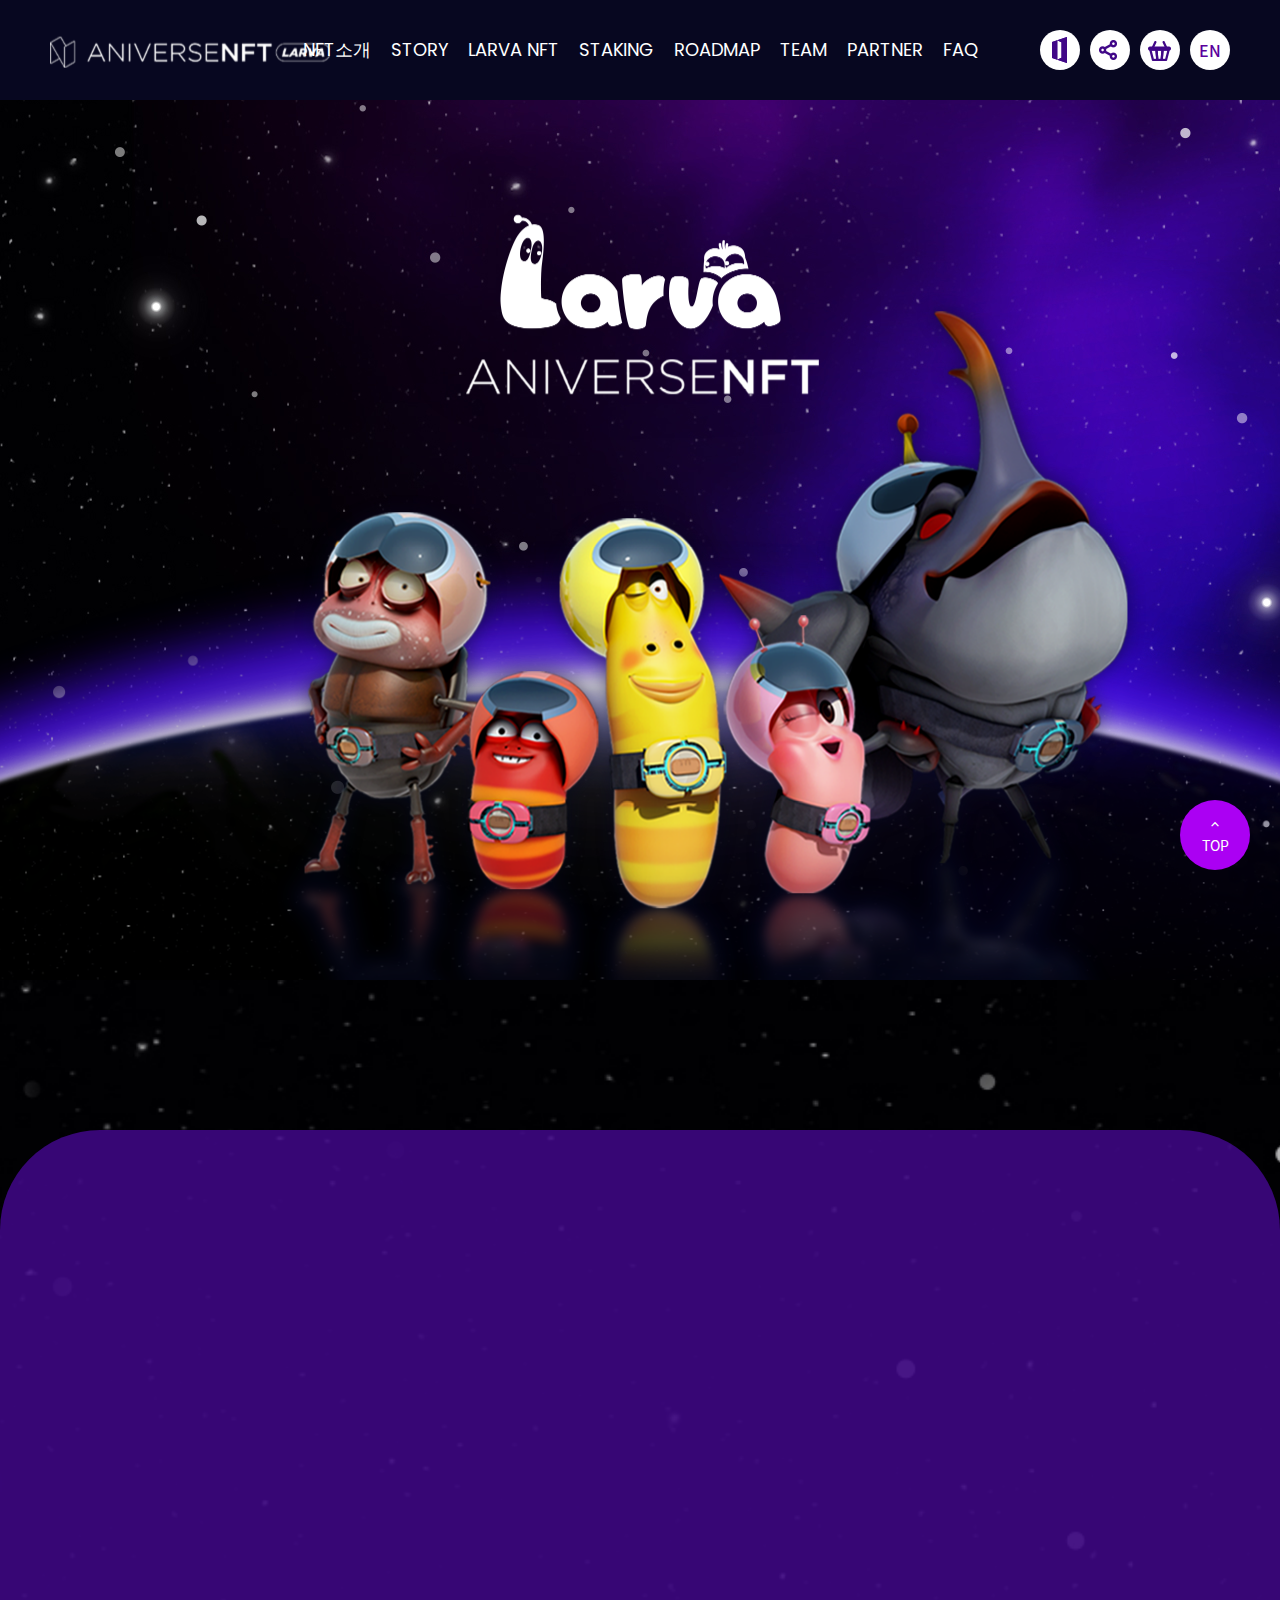
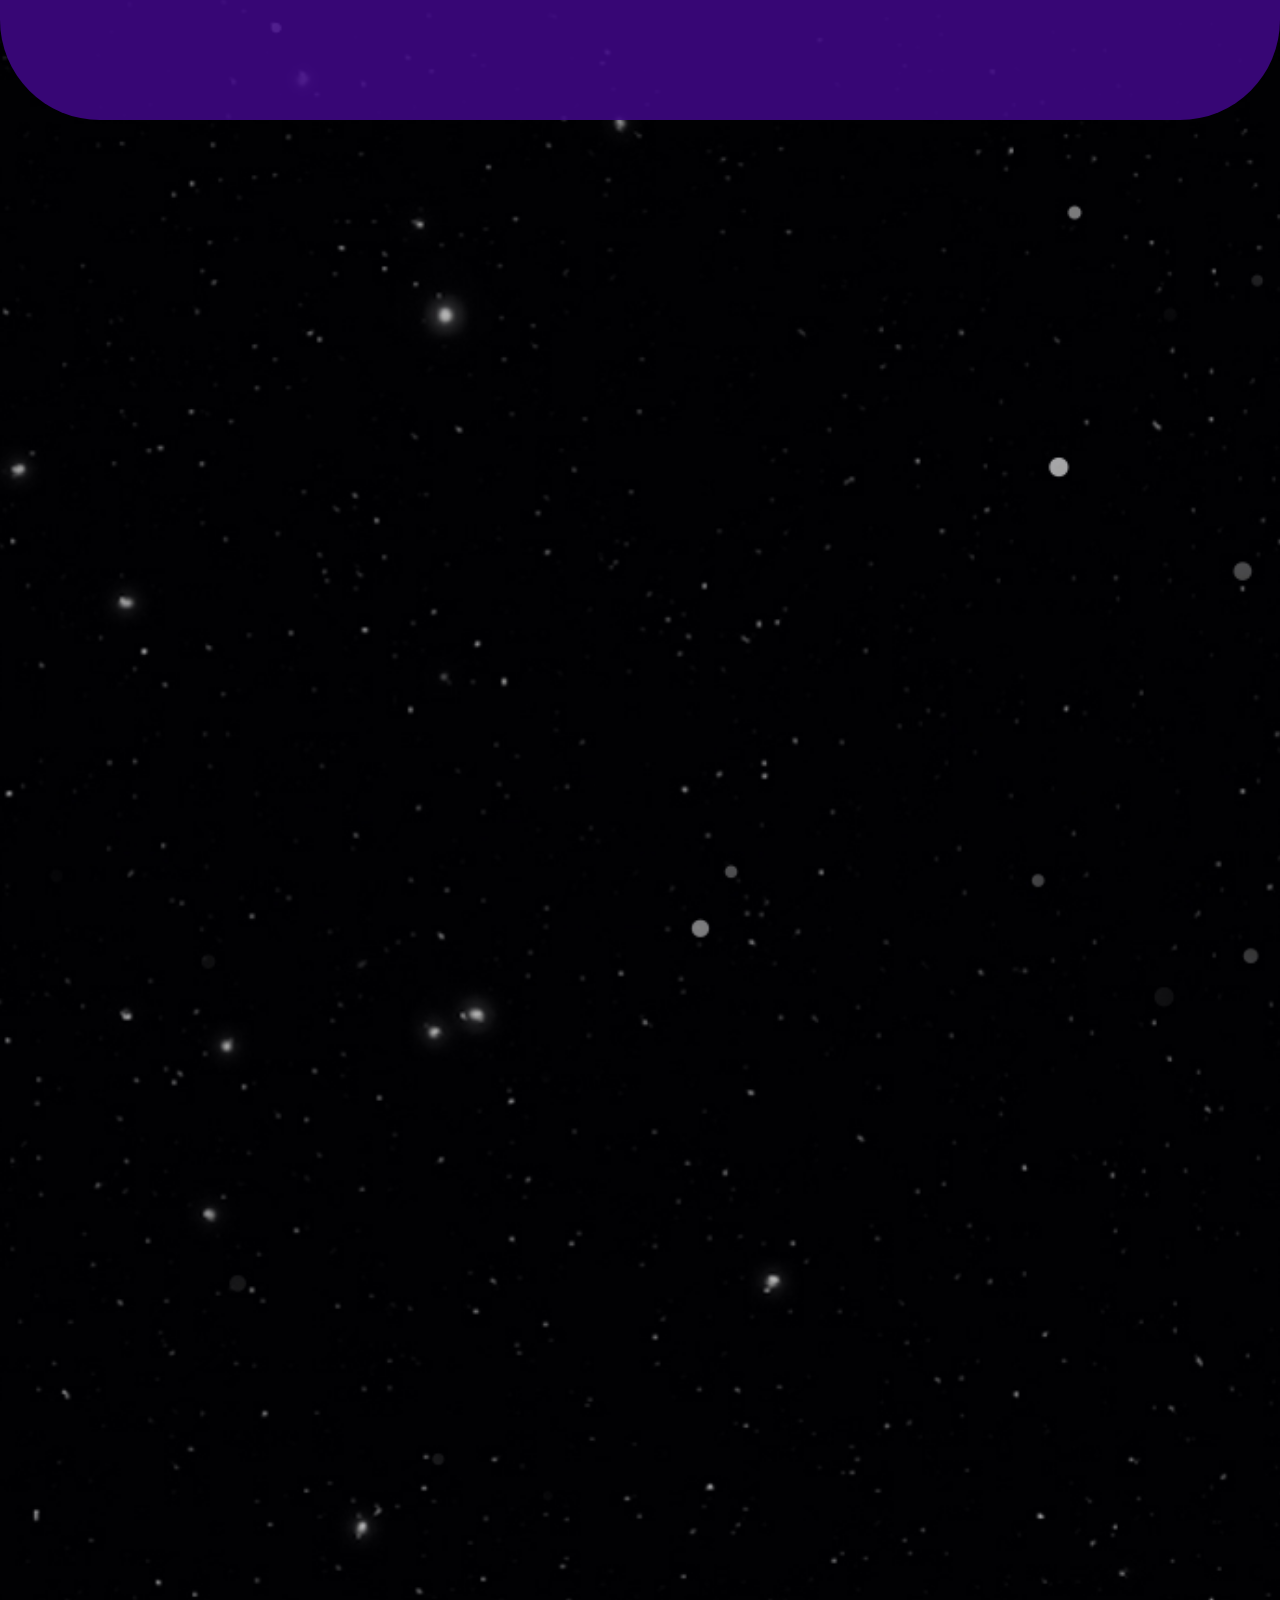
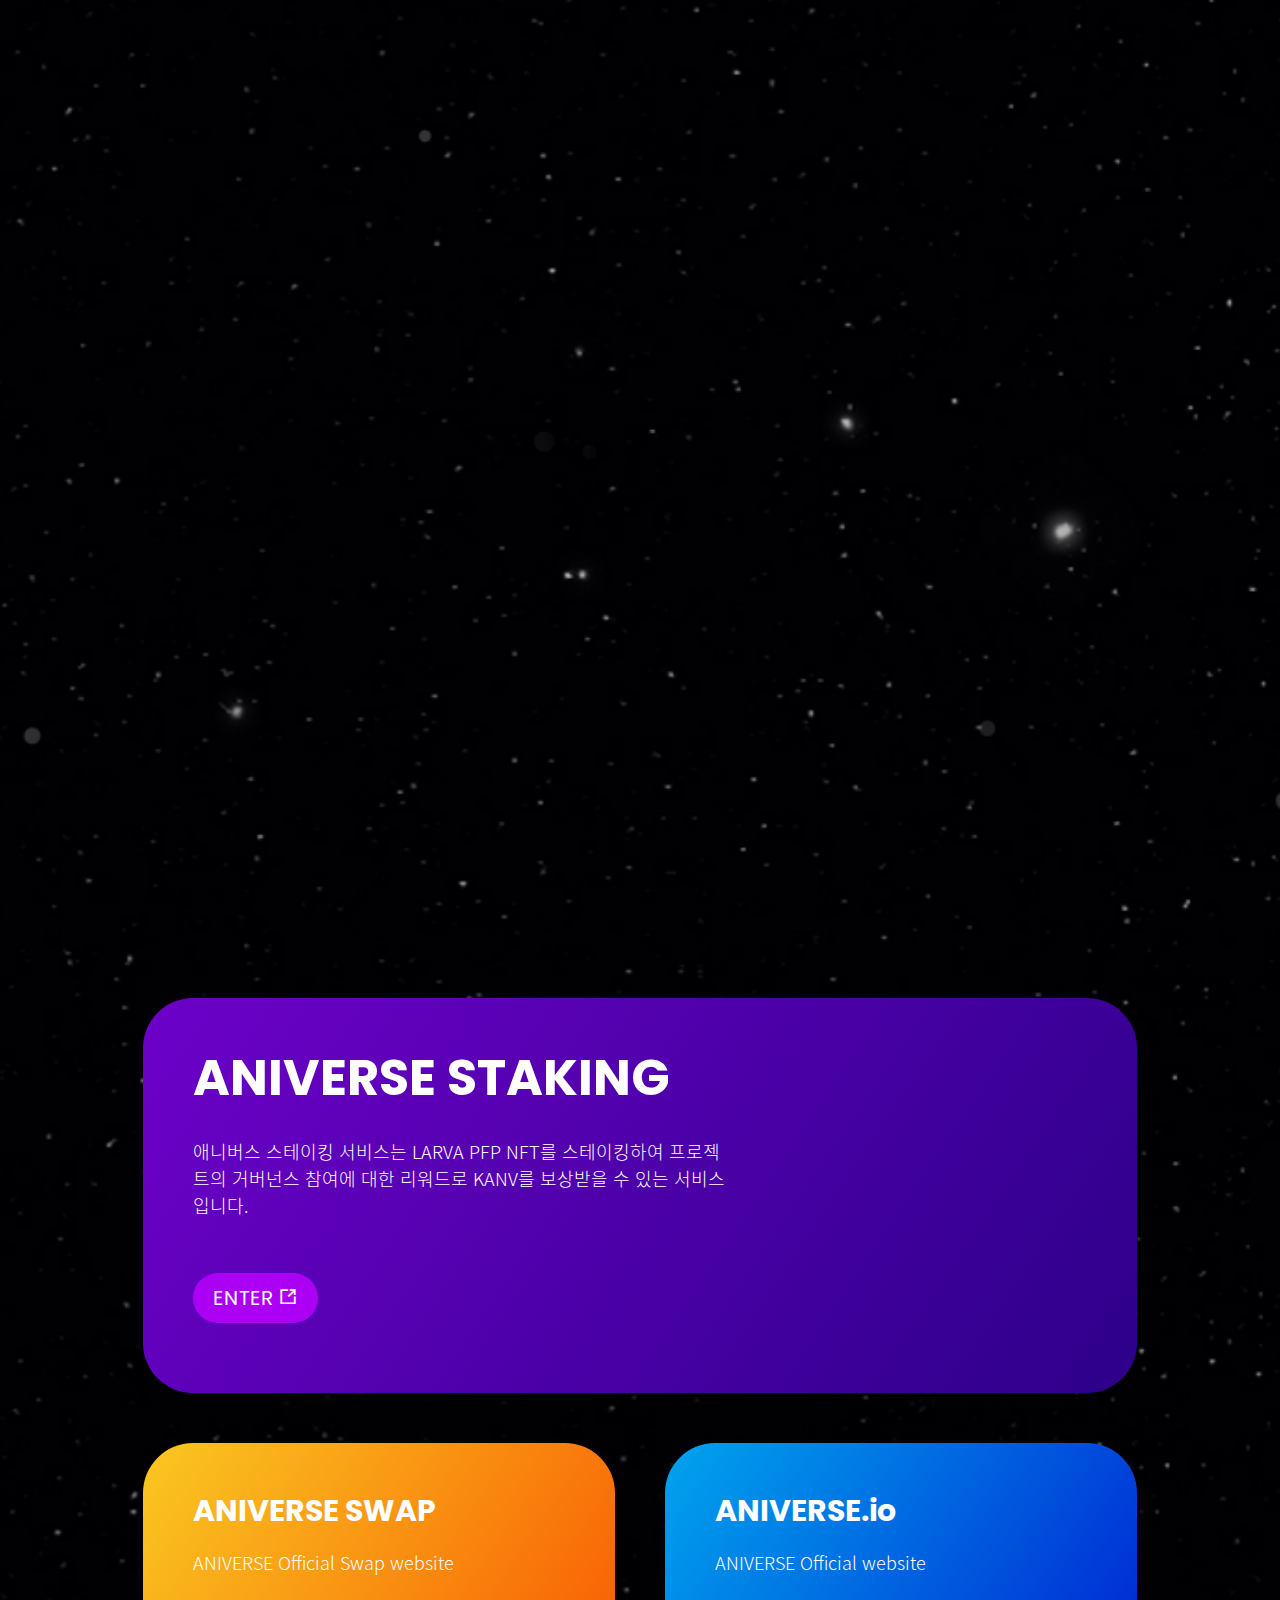
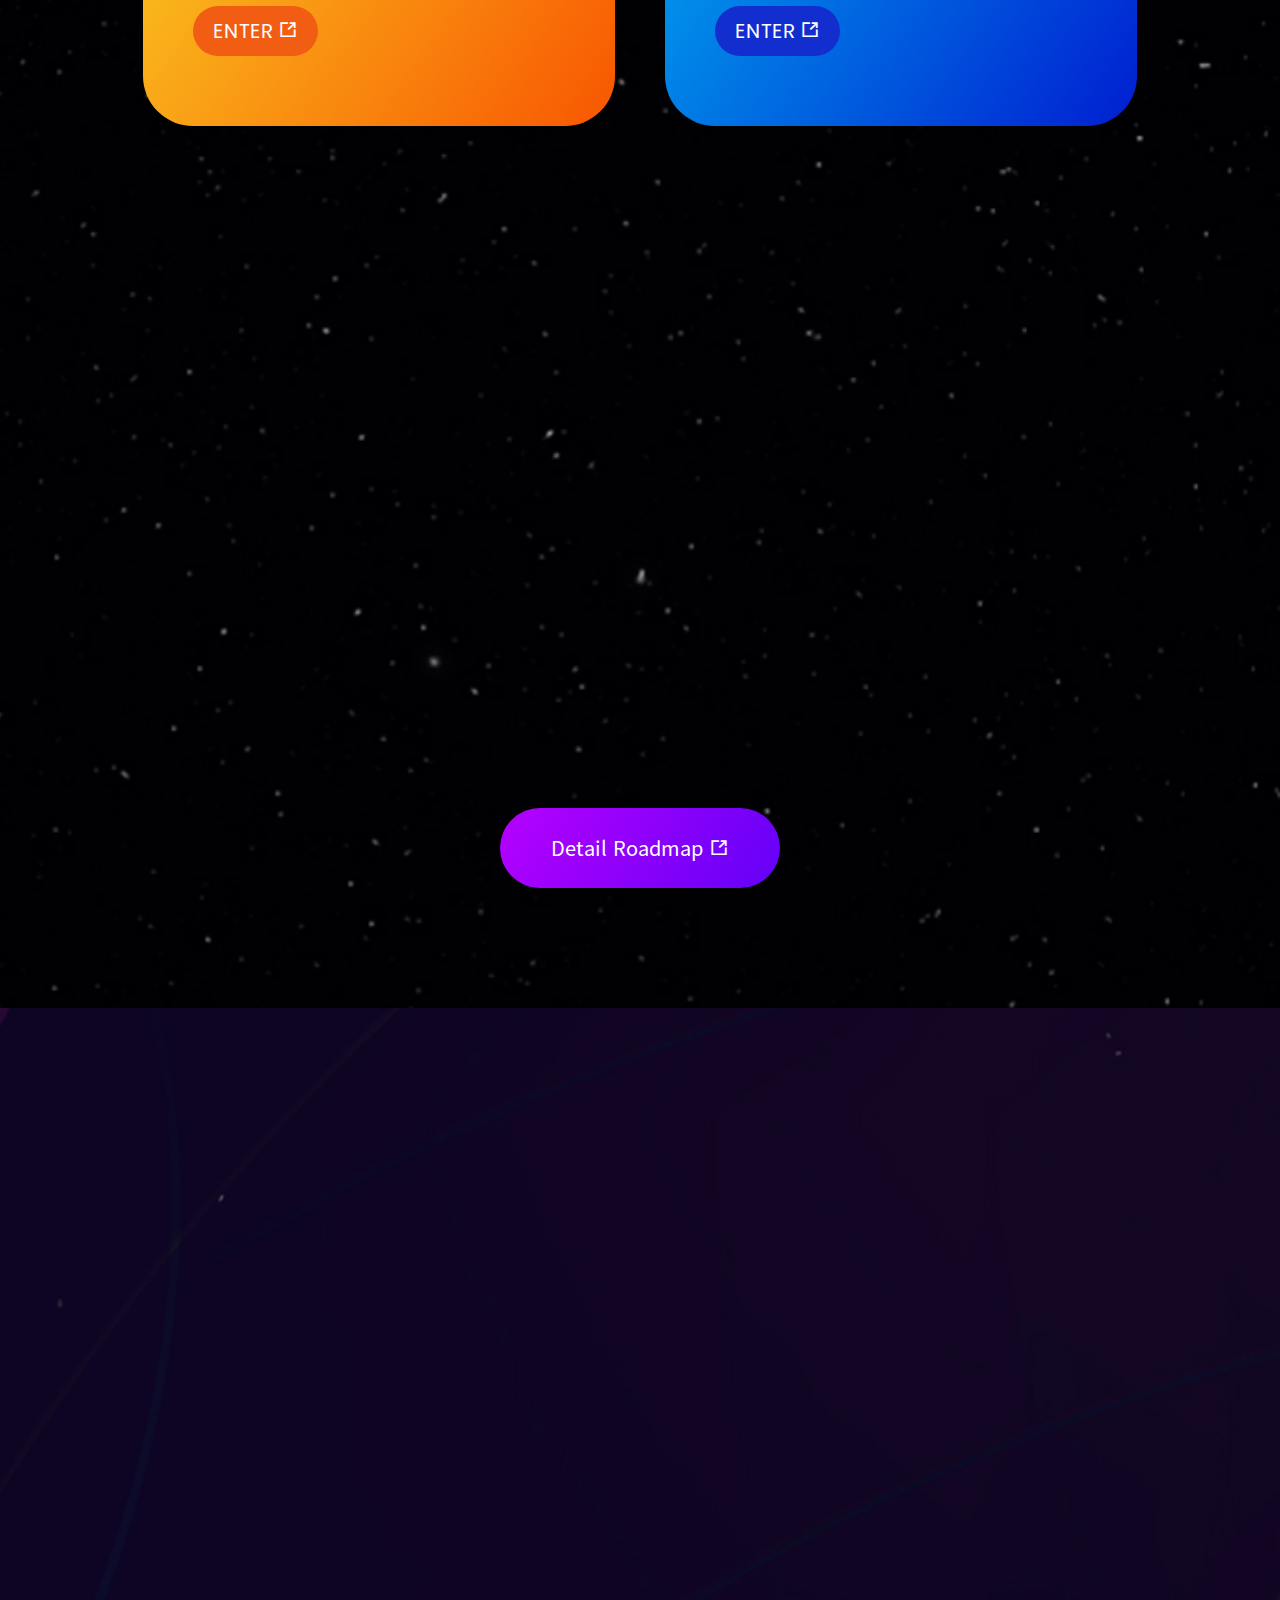
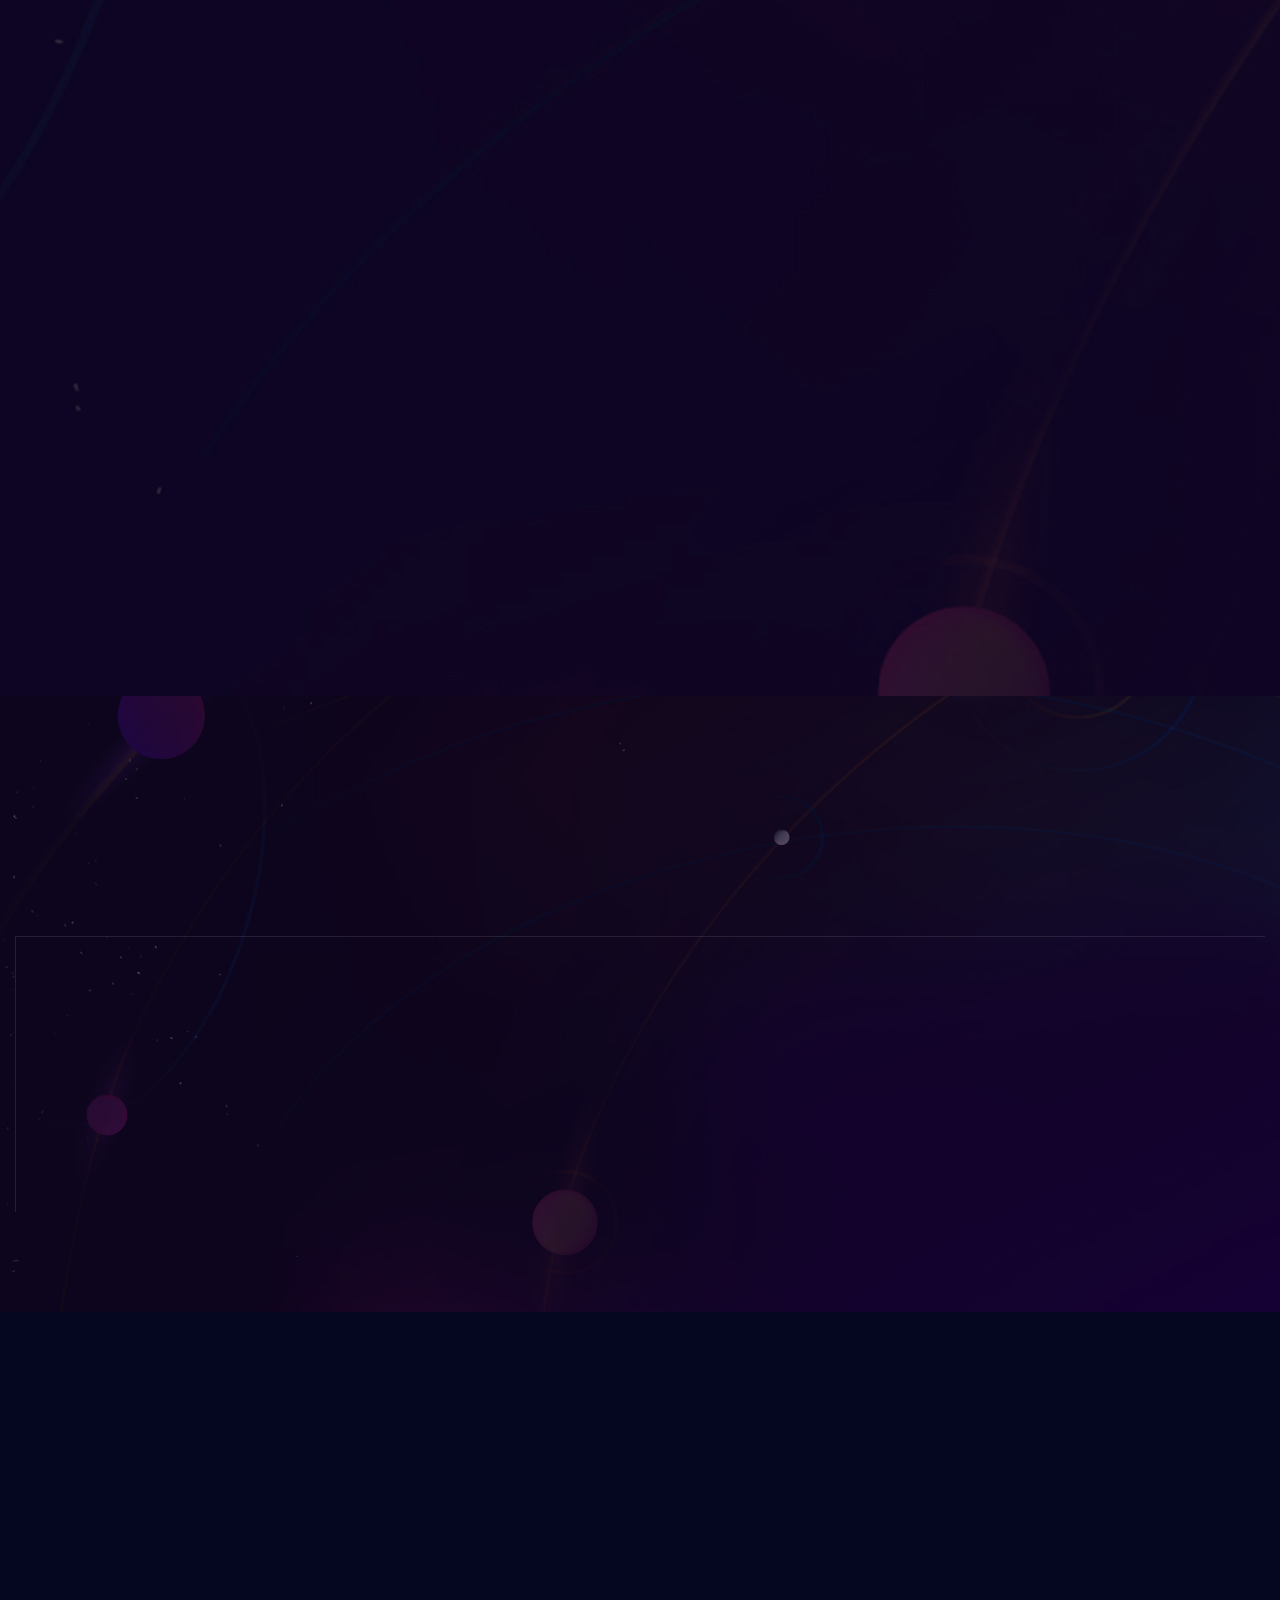
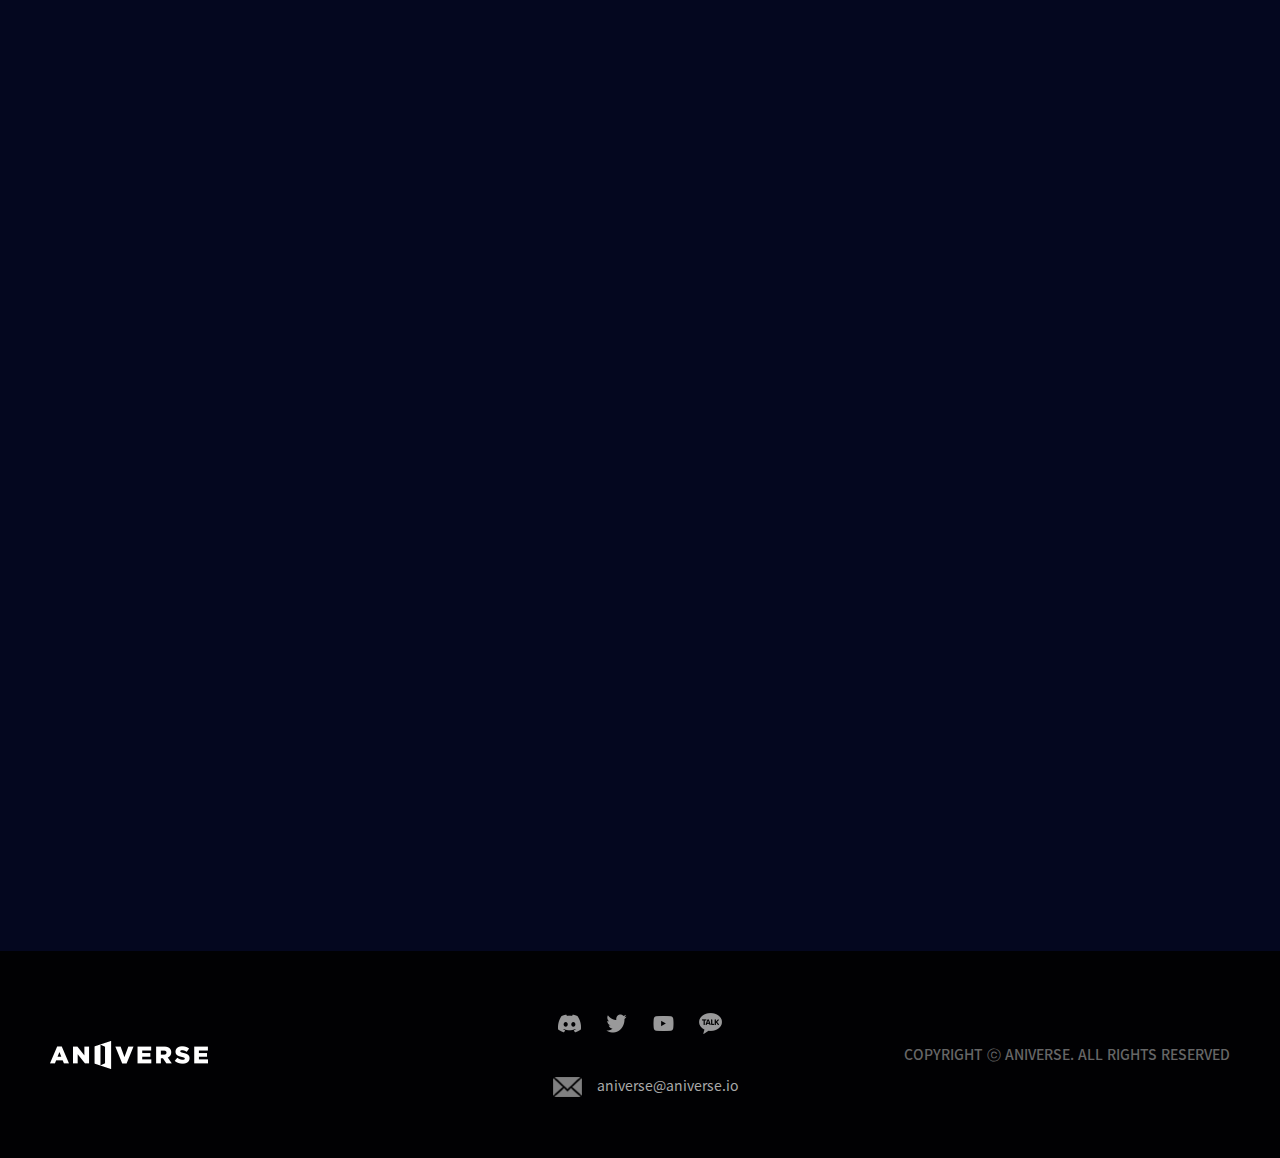
==== commit eebf97ea: "마켓 버튼 추가" ====
--- a/index.html
+++ b/index.html
@@ -88,8 +88,10 @@
                         <a href="#."><span><img src="_img/comm/head_side_icon_shop.png" alt="aniverse"></span></a>
                         <div class="aniverse_list">
                             <ul>
-                                <li><a href="https://opensea.io/collection/official-larva" target="_blank"><img src="_img/comm/icon_opensea.png" alt="">Opensea Larva NFT</a></li>
-                                <li><a href="https://pala.world/square/project/03546f472B320883a368f3247B349597EeE4Be28" target="_blank"><img src="_img/comm/icon_pala.png" alt="">Pala Larva NFT</a></li>
+                                <li><a href="https://opensea.io/collection/official-larva" target="_blank"><img src="_img/comm/icon_opensea.png" alt="">OpenSea (After Reveal)</a></li>
+                                <li><a href="https://pala.world/square/project/03546f472B320883a368f3247B349597EeE4Be28" target="_blank"><img src="_img/comm/icon_pala.png" alt="">PalaSquare (After Reveal)</a></li>
+                                <li><a href="https://opensea.io/collection/larva-nft-official" target="_blank"><img src="_img/comm/icon_opensea.png" alt="">OpenSea (Before Reveal)</a></li>
+                                <li><a href="https://pala.io/square/project/39E0B4815313FbB97113E080821B6947a2D9C5AF" target="_blank"><img src="_img/comm/icon_pala.png" alt="">PalaSquare (Before Reveal)</a></li>
                             </ul>
                         </div>
                     </li>
@@ -251,8 +253,10 @@
                         </div>
                     </div>
                     <div class="opensea" data-aos="fade-up" data-aos-delay="100">
-                        <p class="btn-buy"><a href="https://opensea.io/collection/official-larva"target="_blank"><span>OpenSea LARVA-OFFICIAL</span></a></p>
-                        <p class="btn-buy"><a href="https://pala.world/square/project/03546f472B320883a368f3247B349597EeE4Be28"target="_blank"><span class="pala-btn-icon">Pala LARVA-OFFICIAL</span></a></p>
+                        <p class="btn-buy"><a href="https://opensea.io/collection/official-larva" target="_blank"><span>OpenSea (After Reveal)</span></a></p>
+                        <p class="btn-buy"><a href="https://pala.world/square/project/03546f472B320883a368f3247B349597EeE4Be28" target="_blank"><span class="pala-btn-icon">PalaSquare (After Reveal)</span></a></p><br>
+                        <p class="btn-buy"><a href="https://opensea.io/collection/larva-nft-official" target="_blank"><span>OpenSea (Before Reveal)</span></a></p>
+                        <p class="btn-buy"><a href="https://pala.world/square/project/39E0B4815313FbB97113E080821B6947a2D9C5AF" target="_blank"><span class="pala-btn-icon">PalaSquare (Before Reveal)</span></a></p>
                     </div>
                 </section>
                 <!-- //sec_nft -->
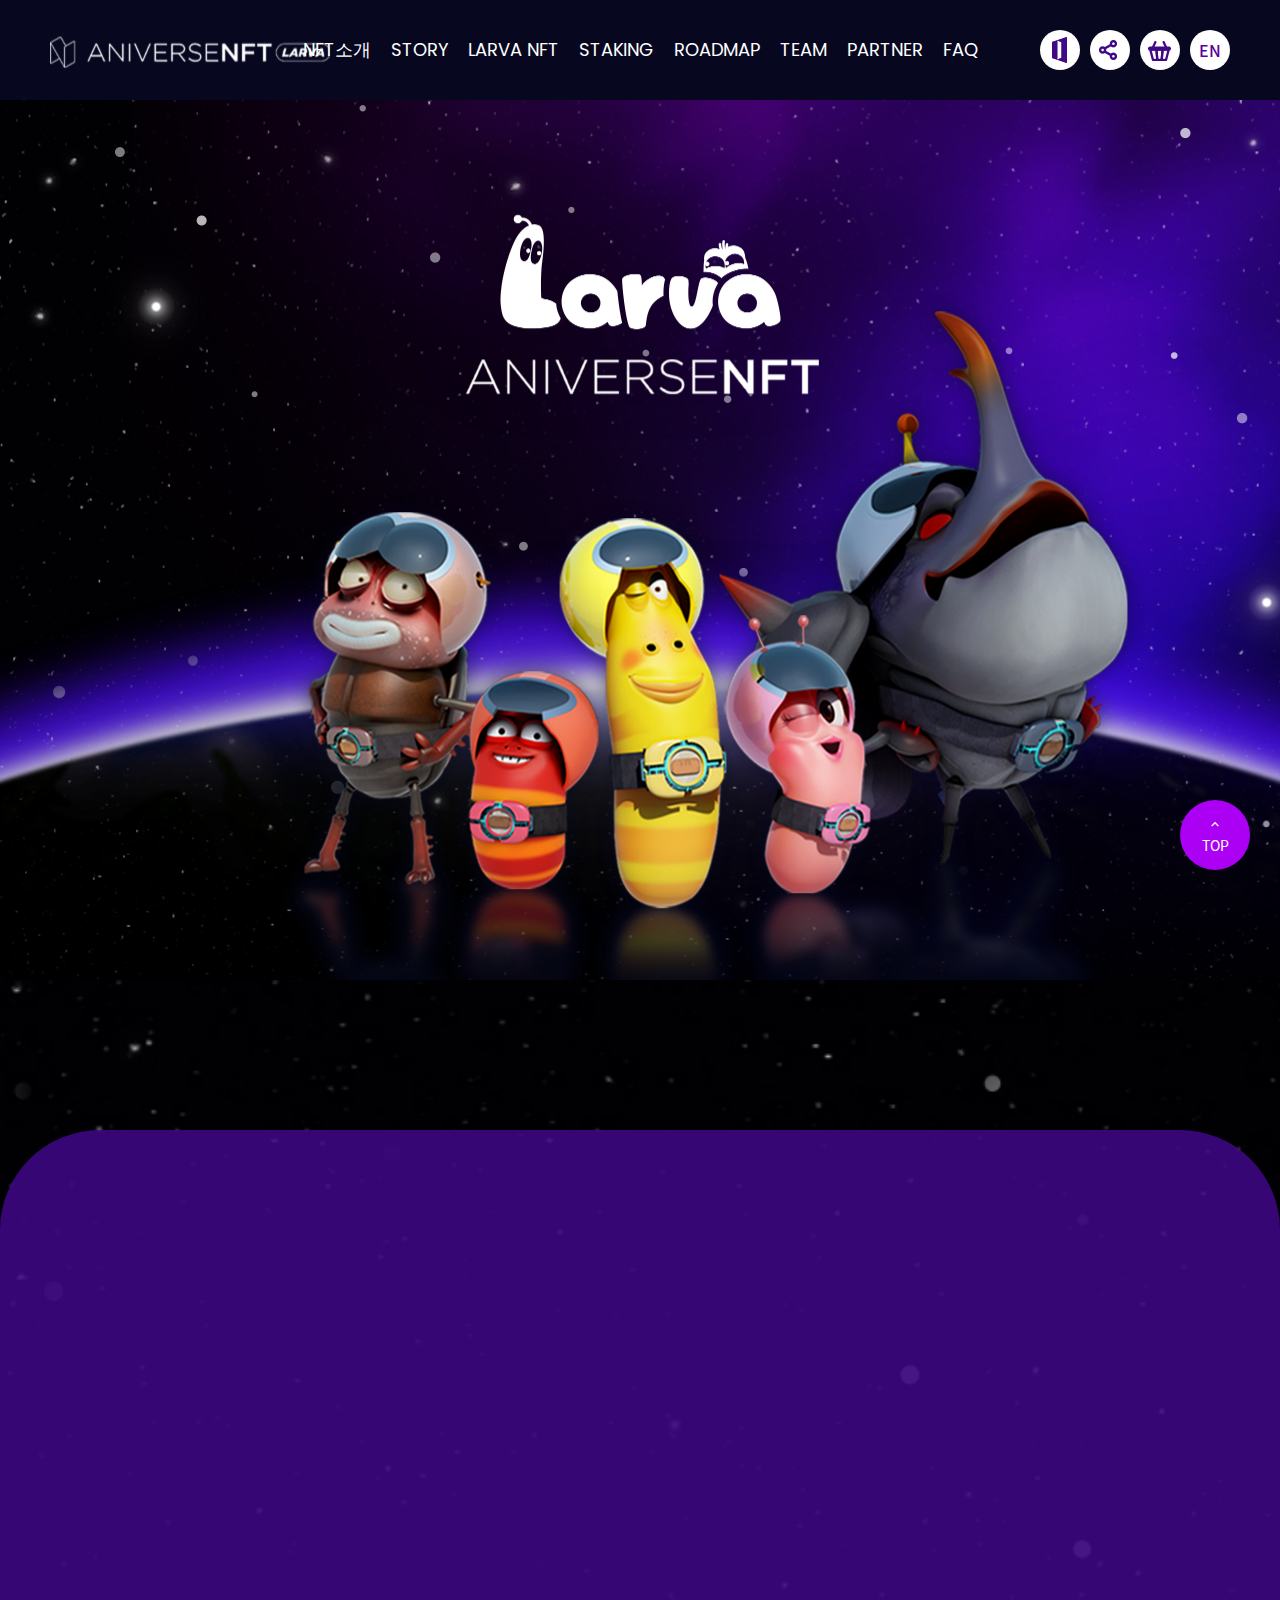
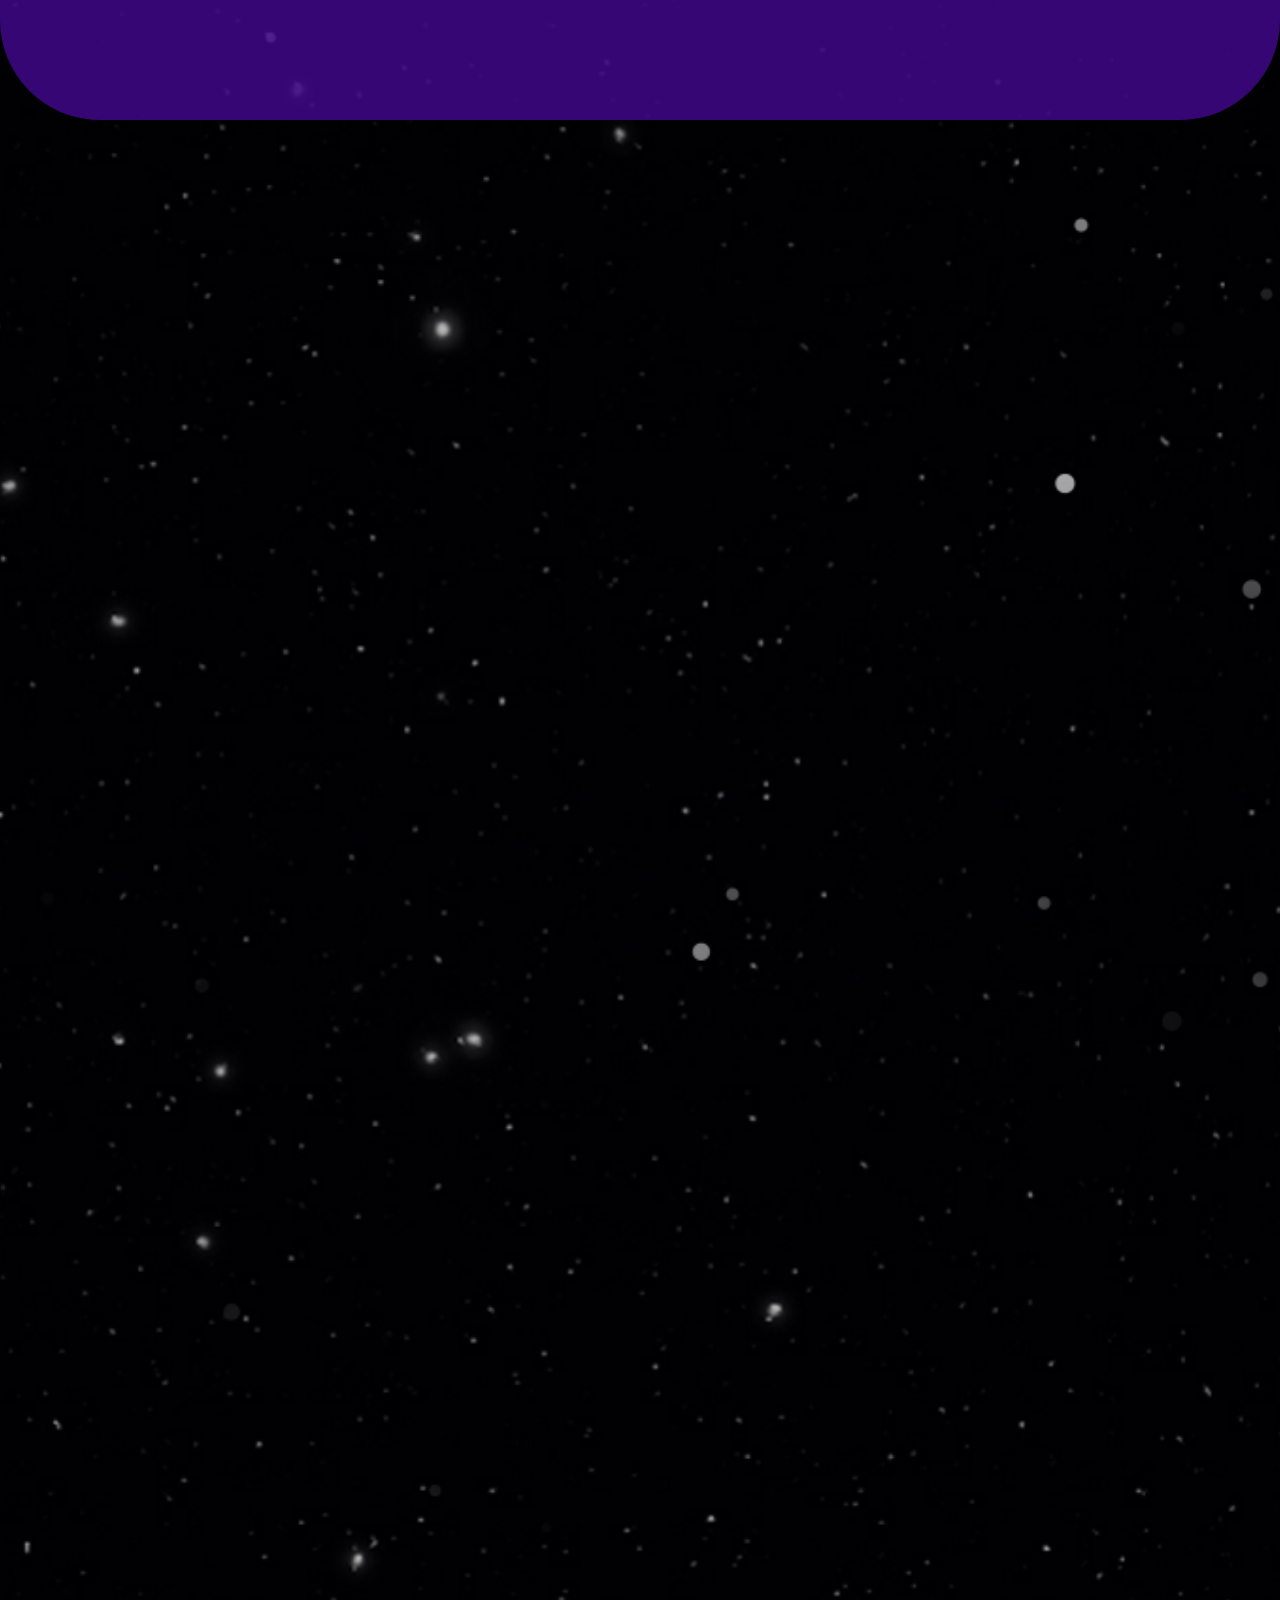
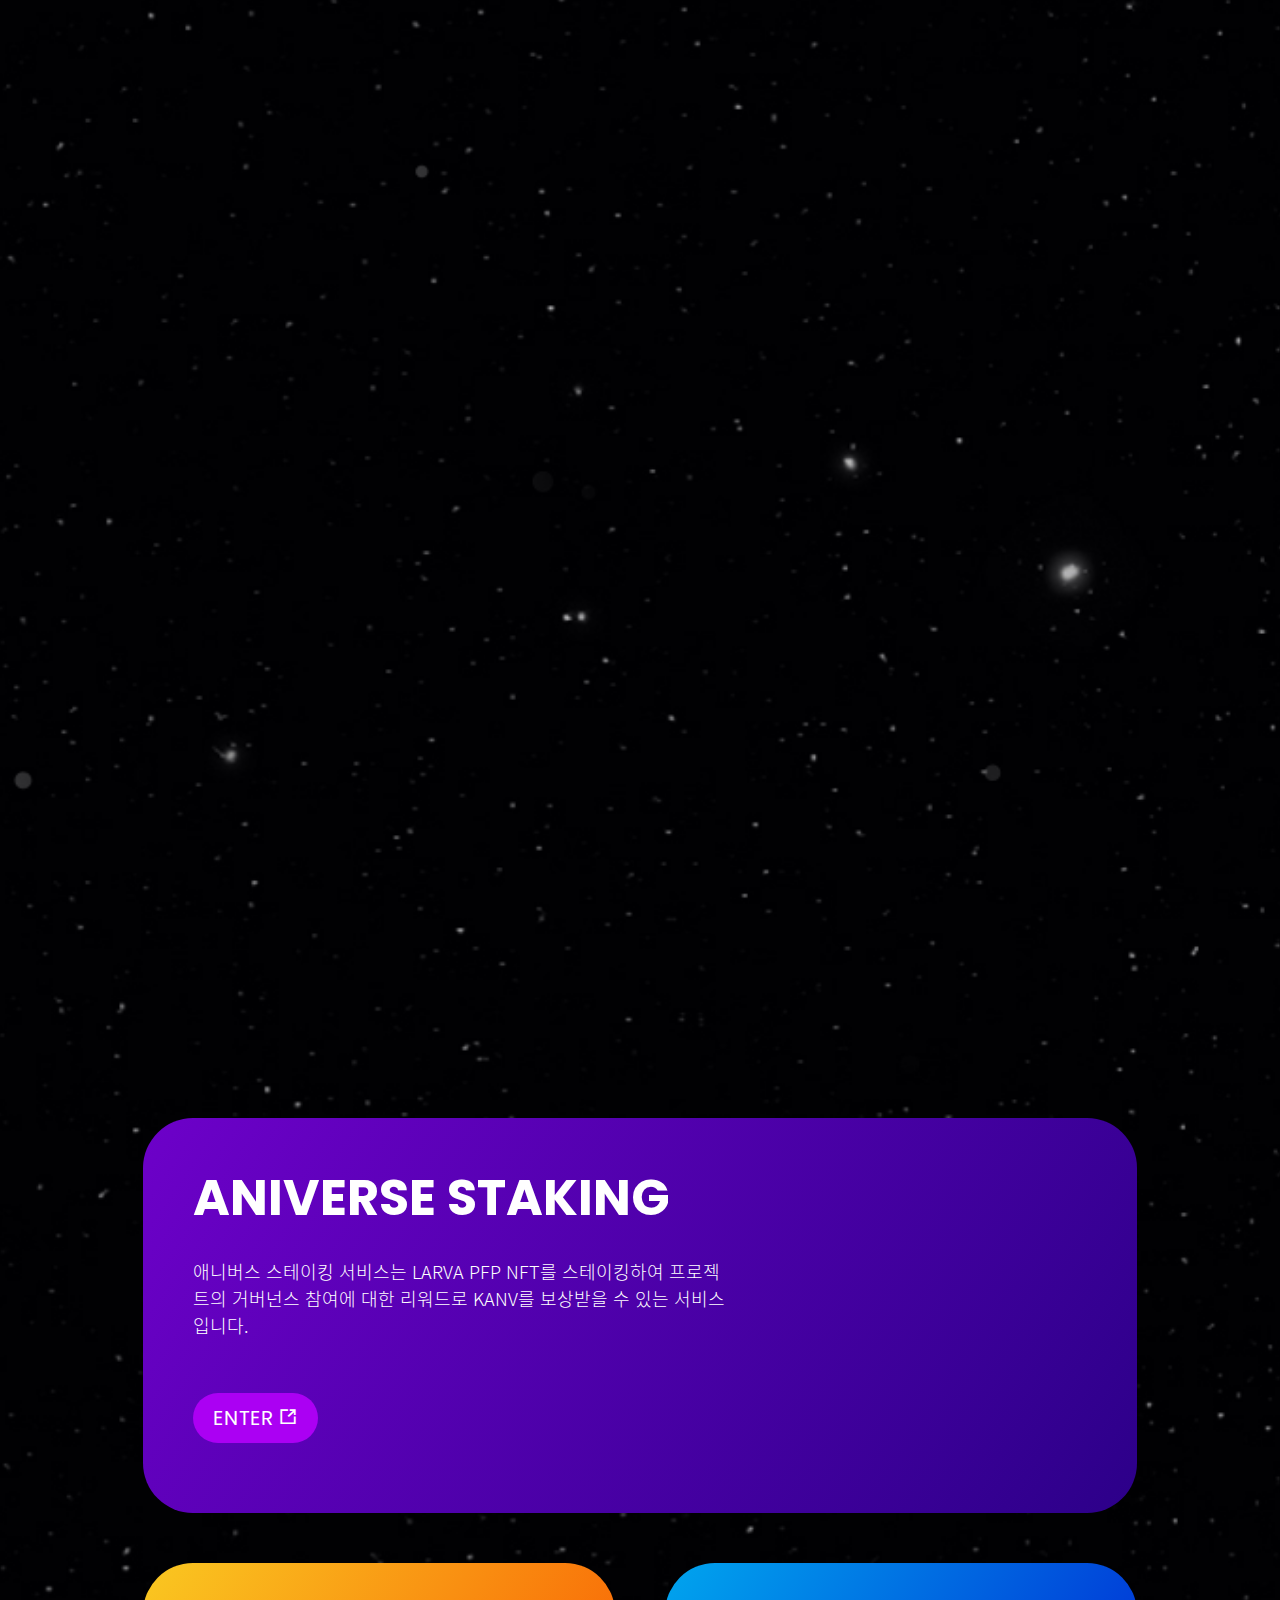
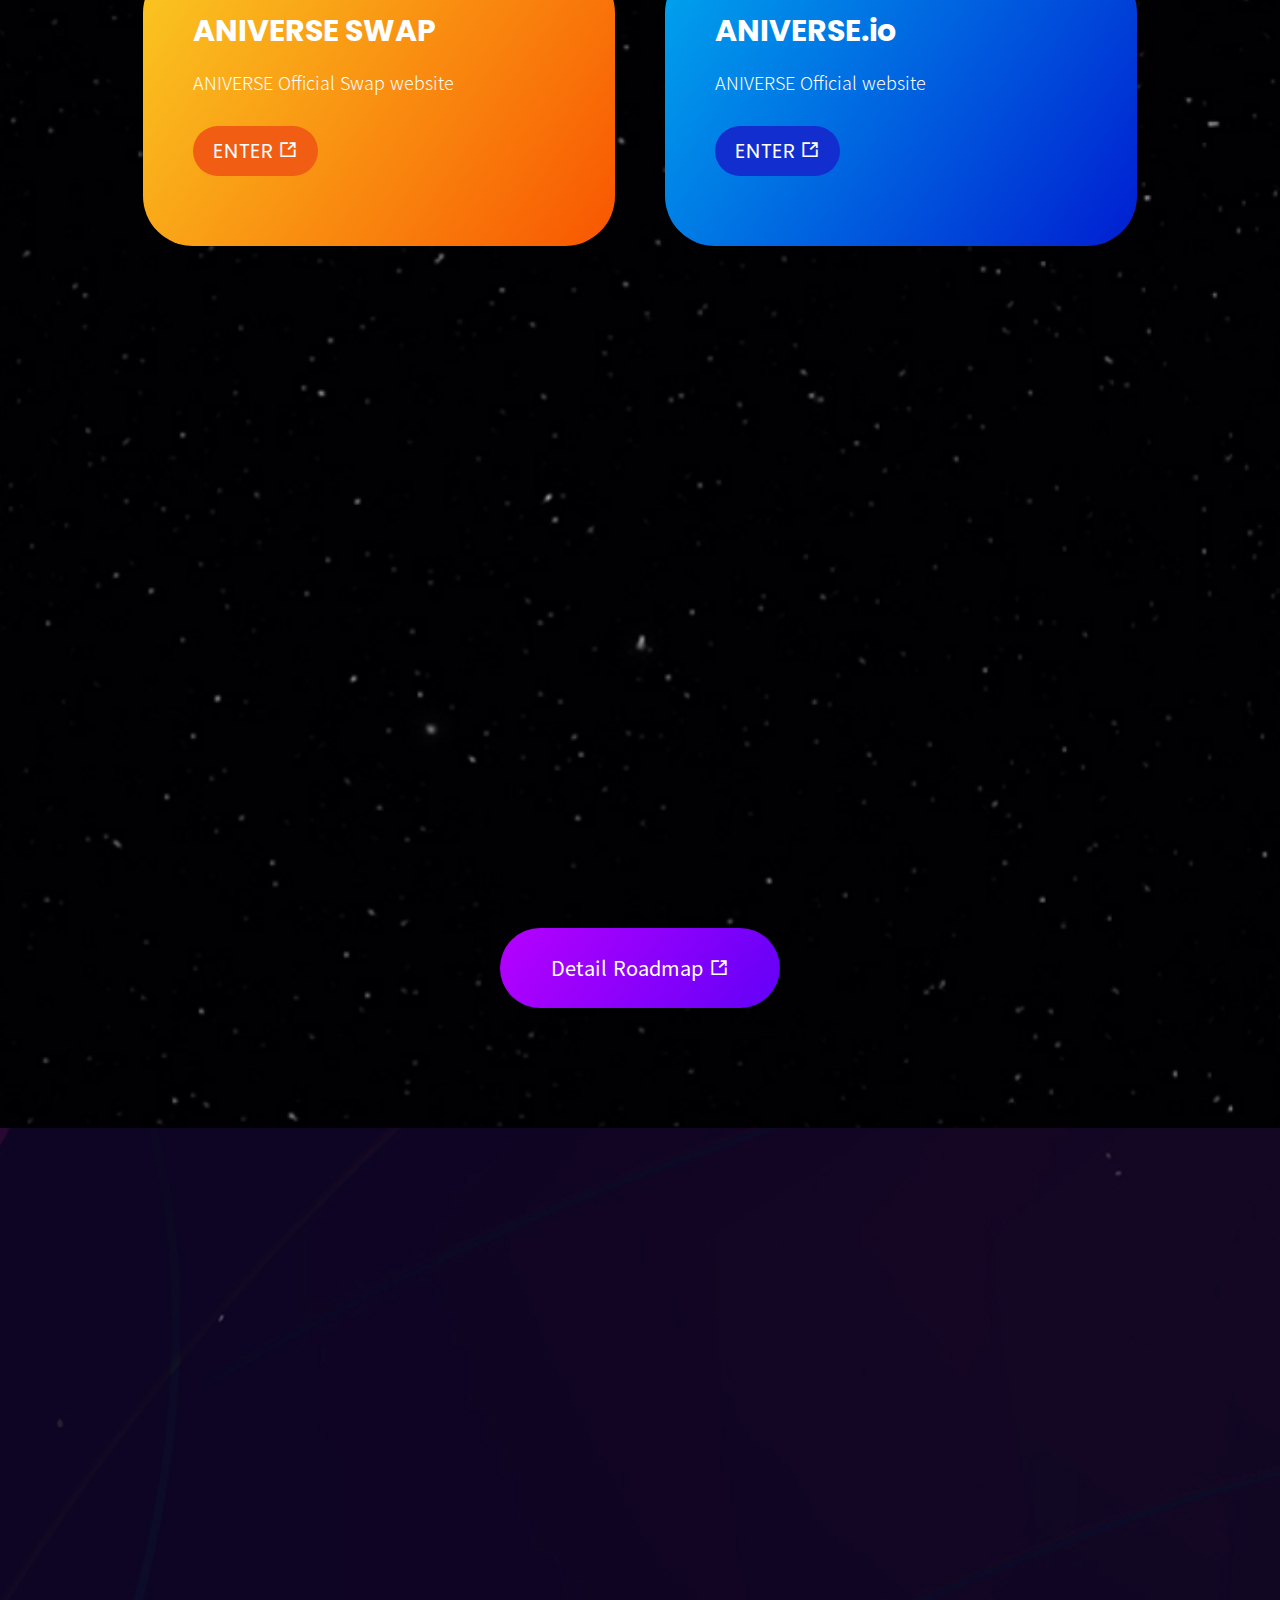
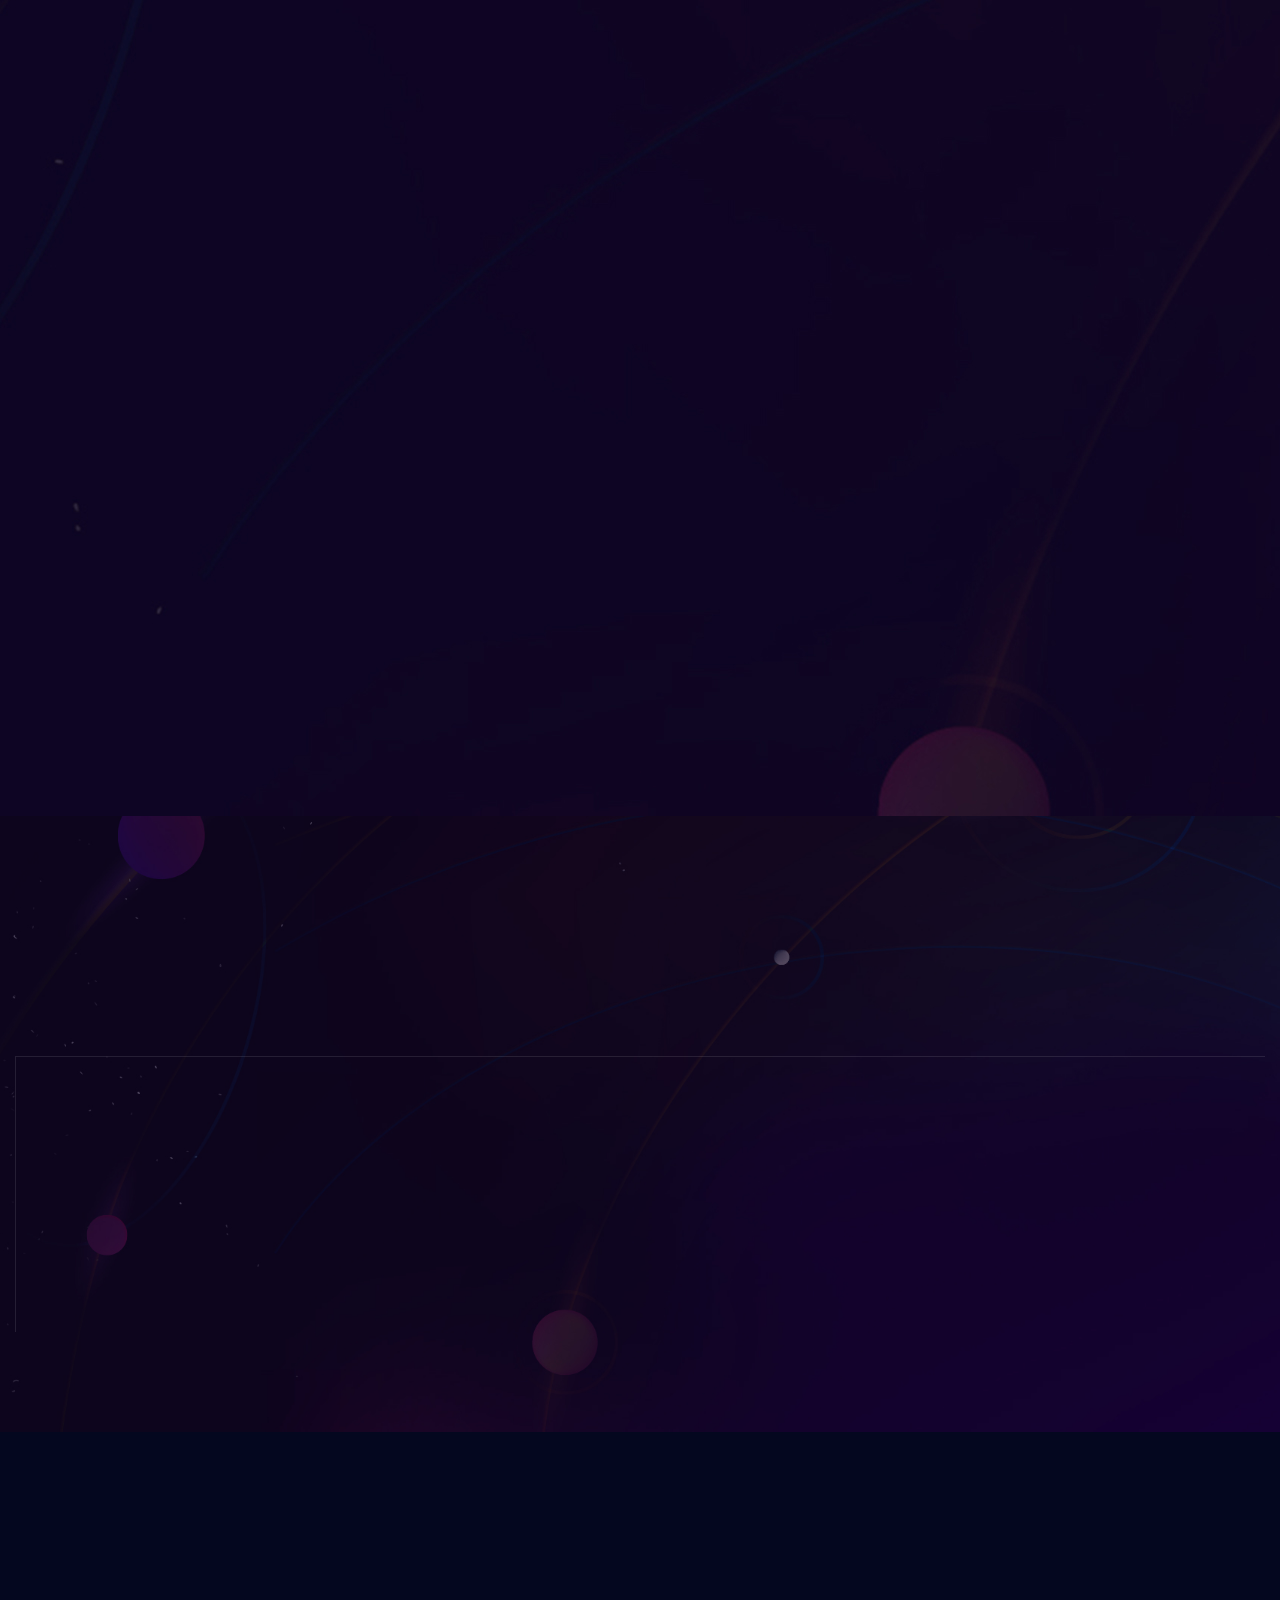
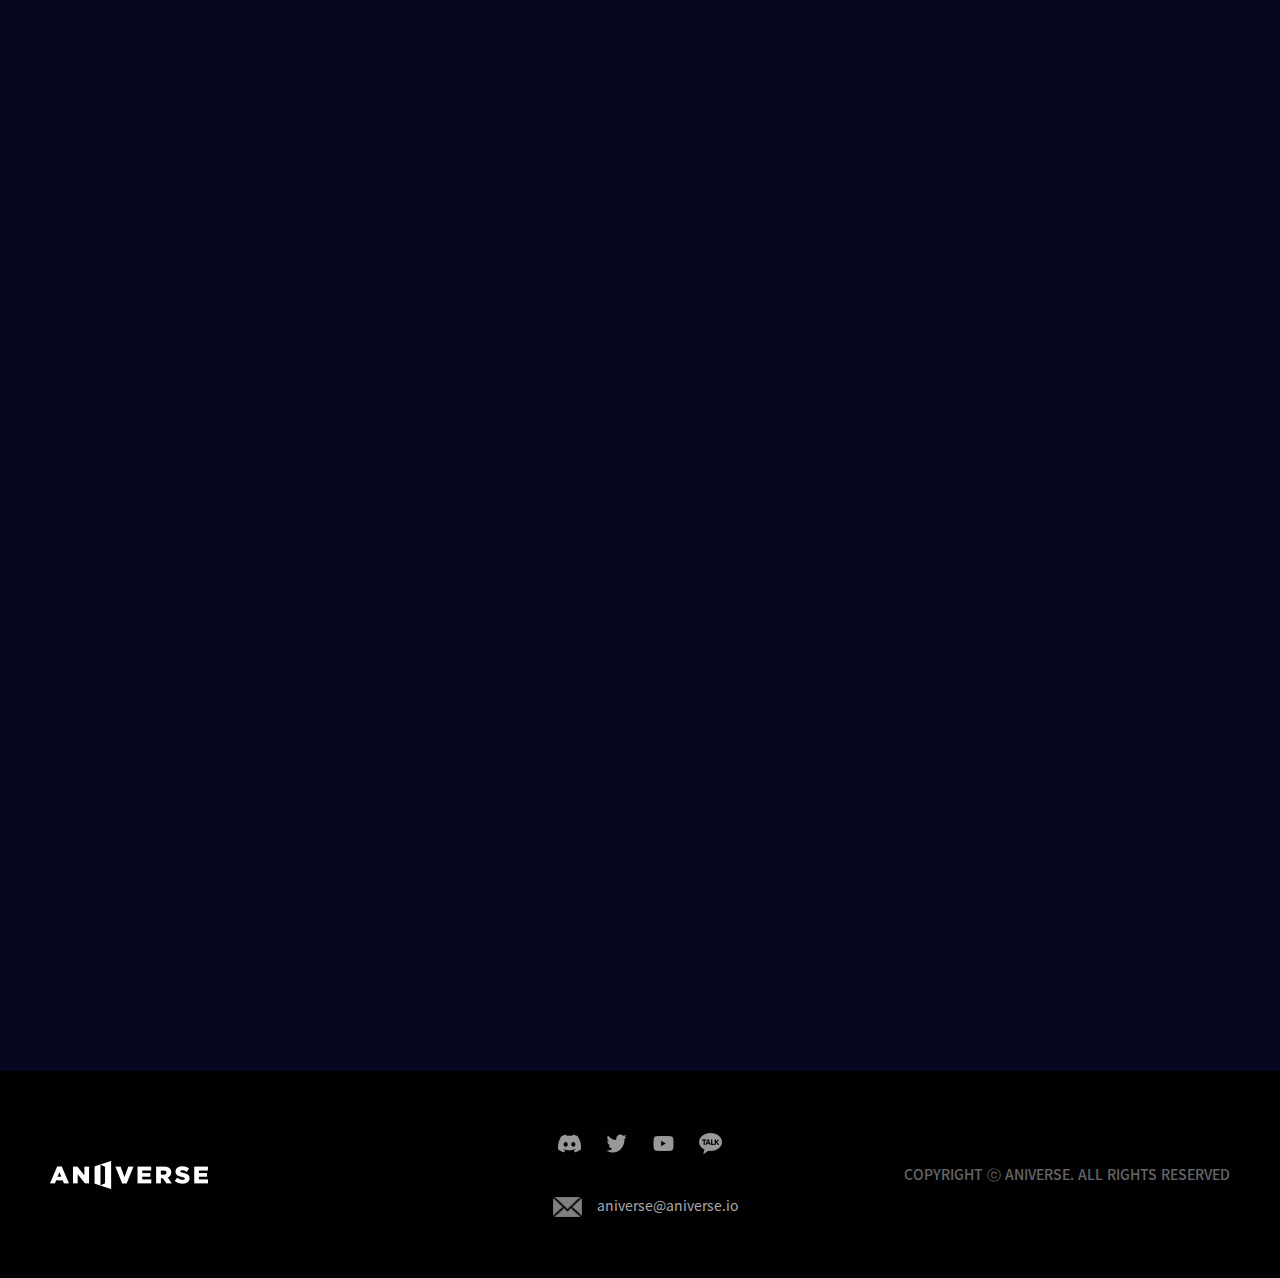
==== commit c04d1dc0: "마켓 버튼 추가" ====
--- a/index.html
+++ b/index.html
@@ -88,6 +88,8 @@
                         <a href="#."><span><img src="_img/comm/head_side_icon_shop.png" alt="aniverse"></span></a>
                         <div class="aniverse_list">
                             <ul>
+                                <li><a href="https://opensea.io/collection/aniverse-larva-nft" target="_blank"><img src="_img/comm/icon_opensea.png" alt="">OpenSea (NEW PFP)</a></li>
+                                <li><a href="https://pala.world/square/project/e013a4Dd240B4E4821148FF786cFA050d60182Bb" target="_blank"><img src="_img/comm/icon_pala.png" alt="">PalaSquare (NEW PFP)</a></li>
                                 <li><a href="https://opensea.io/collection/official-larva" target="_blank"><img src="_img/comm/icon_opensea.png" alt="">OpenSea (After Reveal)</a></li>
                                 <li><a href="https://pala.world/square/project/03546f472B320883a368f3247B349597EeE4Be28" target="_blank"><img src="_img/comm/icon_pala.png" alt="">PalaSquare (After Reveal)</a></li>
                                 <li><a href="https://opensea.io/collection/larva-nft-official" target="_blank"><img src="_img/comm/icon_opensea.png" alt="">OpenSea (Before Reveal)</a></li>
@@ -253,6 +255,8 @@
                         </div>
                     </div>
                     <div class="opensea" data-aos="fade-up" data-aos-delay="100">
+                        <p class="btn-buy"><a href="https://opensea.io/collection/aniverse-larva-nft" target="_blank"><span>OpenSea (NEW PFP)</span></a></p>
+                        <p class="btn-buy"><a href="https://pala.world/square/project/e013a4Dd240B4E4821148FF786cFA050d60182Bb" target="_blank"><span class="pala-btn-icon">PalaSquare (NEW PFP)</span></a></p><br>
                         <p class="btn-buy"><a href="https://opensea.io/collection/official-larva" target="_blank"><span>OpenSea (After Reveal)</span></a></p>
                         <p class="btn-buy"><a href="https://pala.world/square/project/03546f472B320883a368f3247B349597EeE4Be28" target="_blank"><span class="pala-btn-icon">PalaSquare (After Reveal)</span></a></p><br>
                         <p class="btn-buy"><a href="https://opensea.io/collection/larva-nft-official" target="_blank"><span>OpenSea (Before Reveal)</span></a></p>
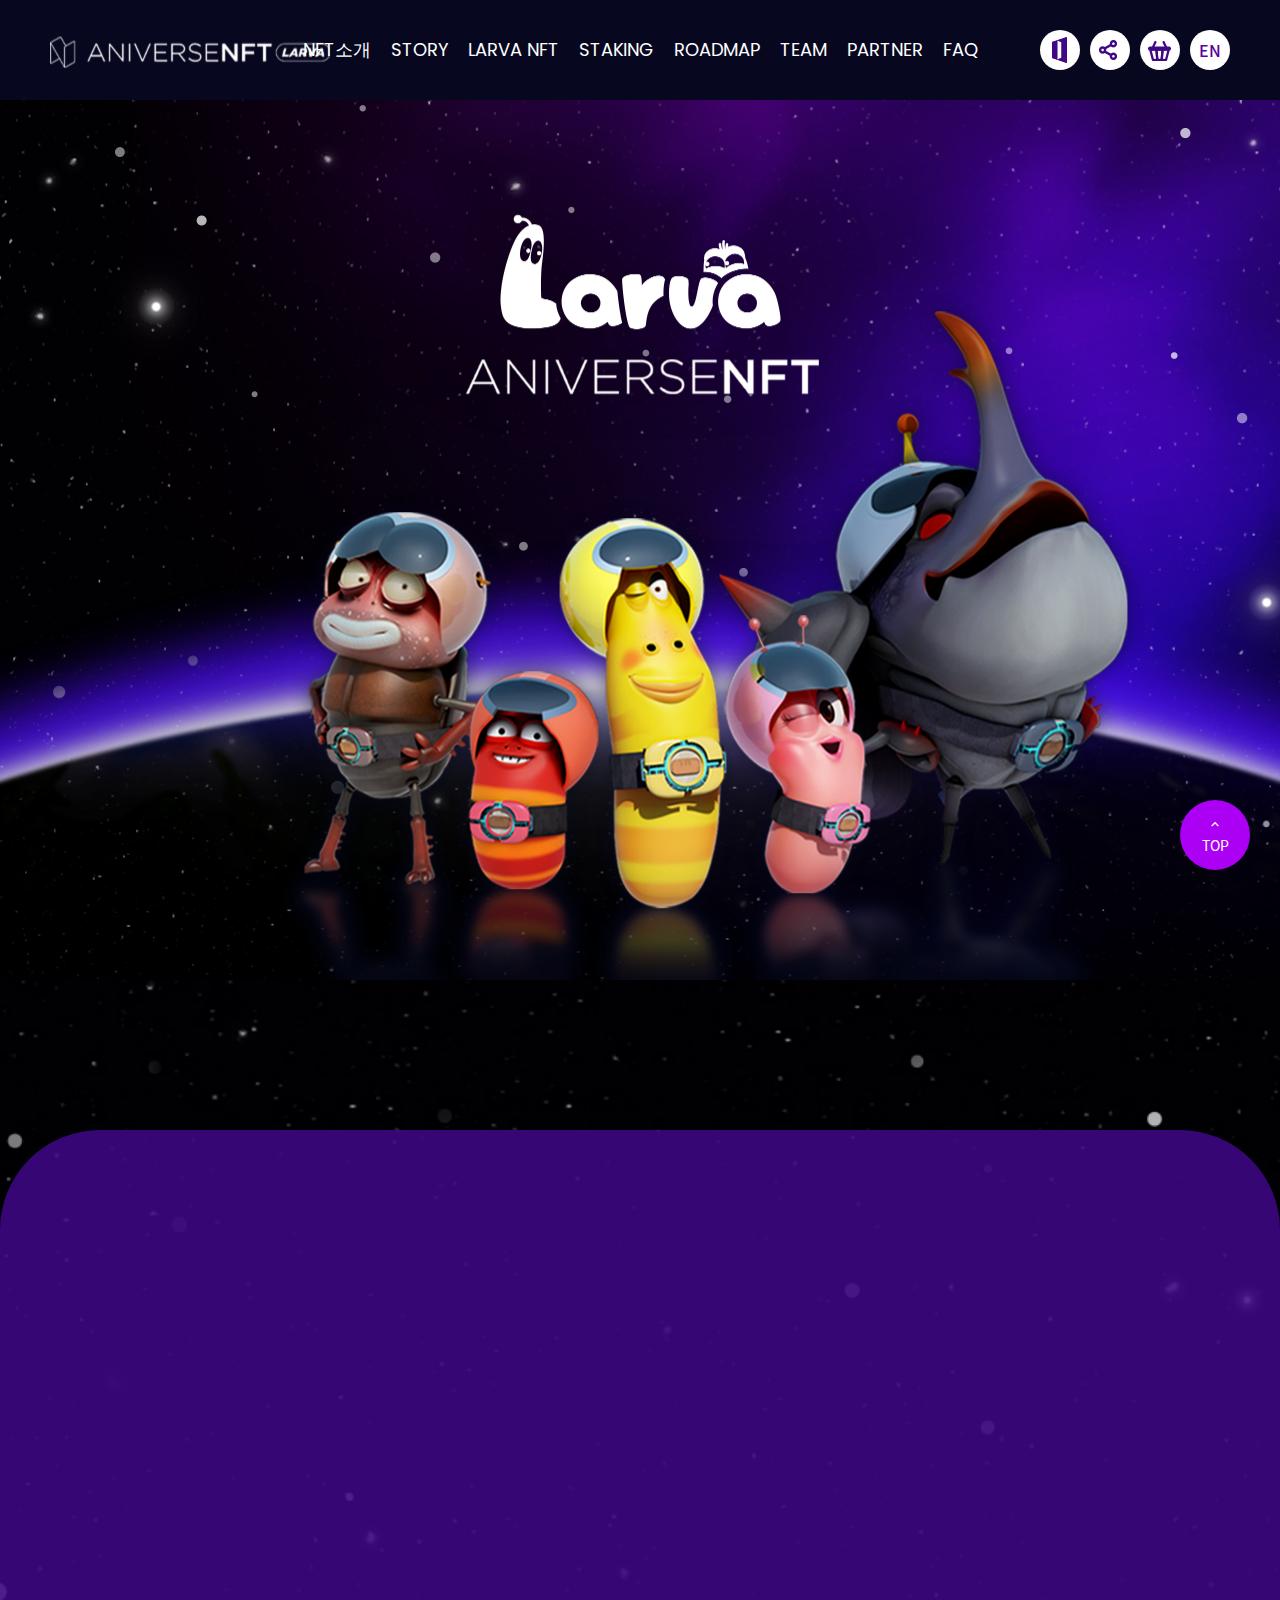
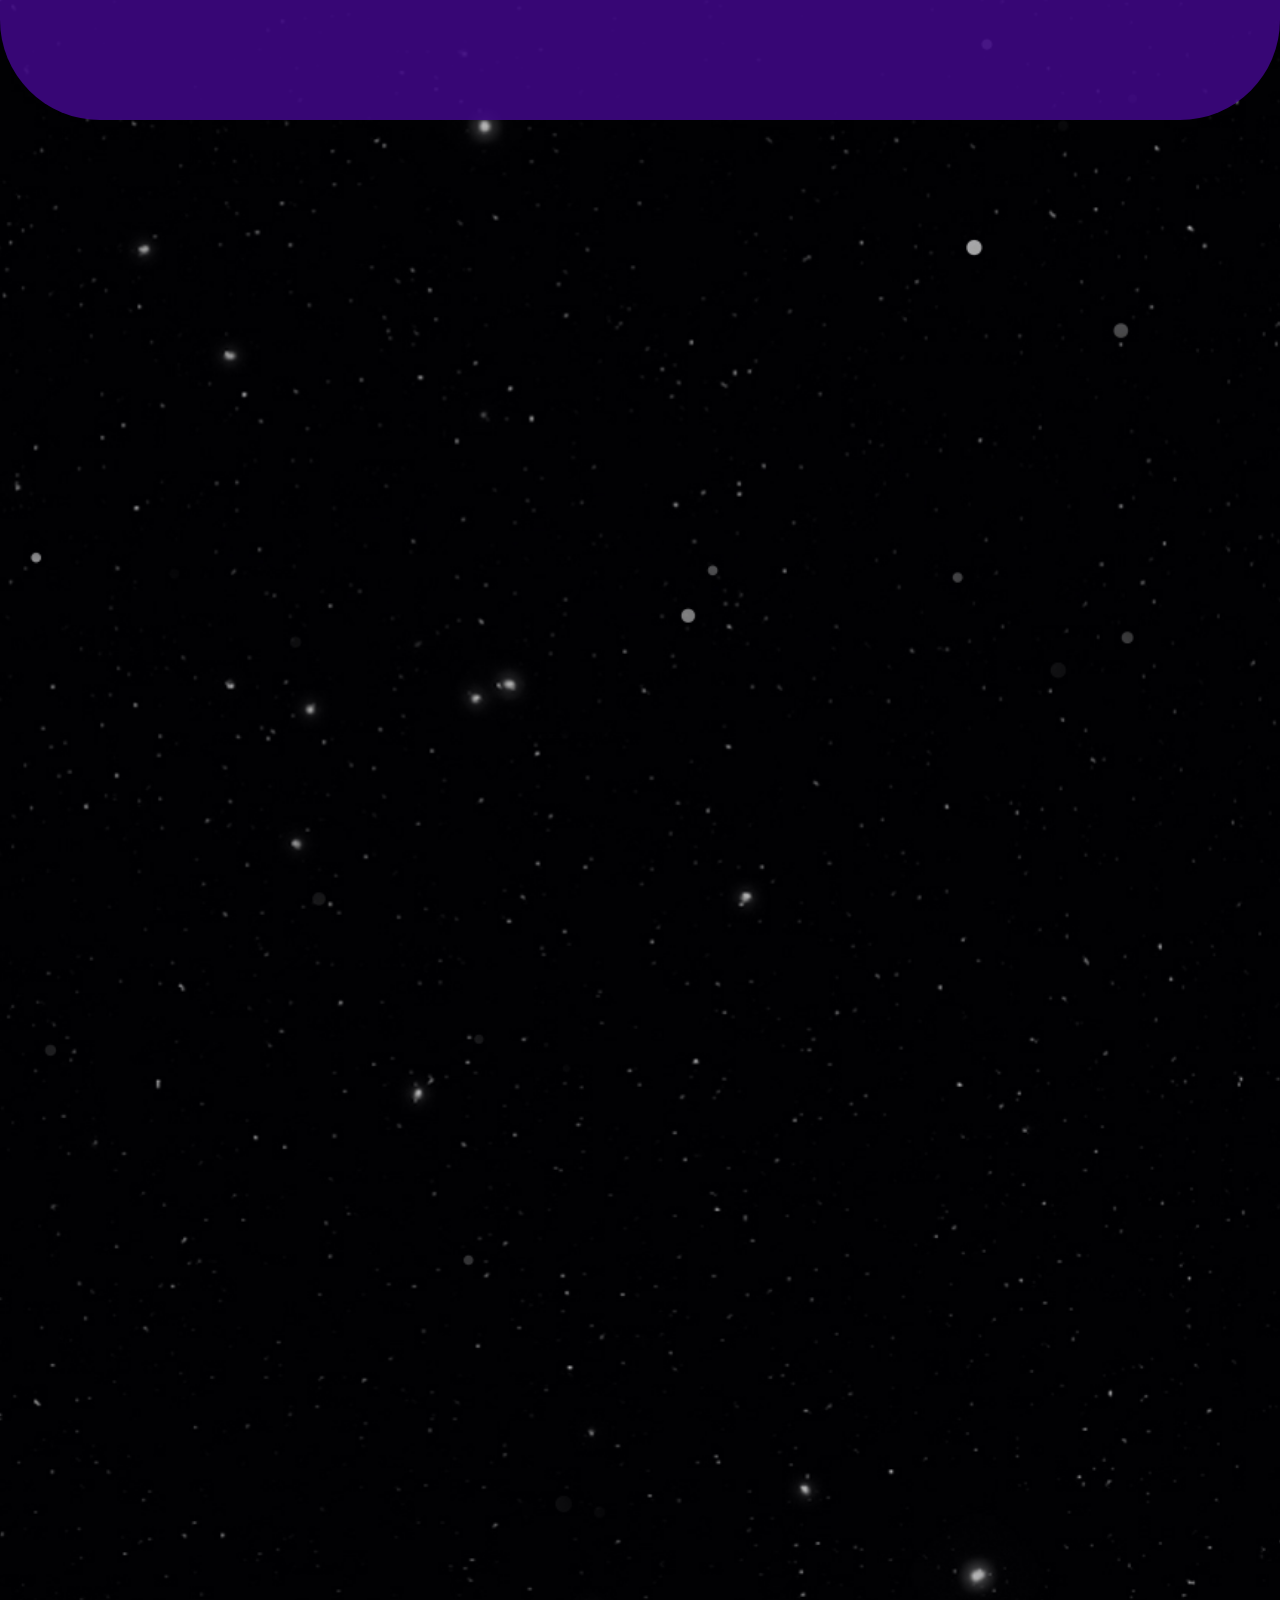
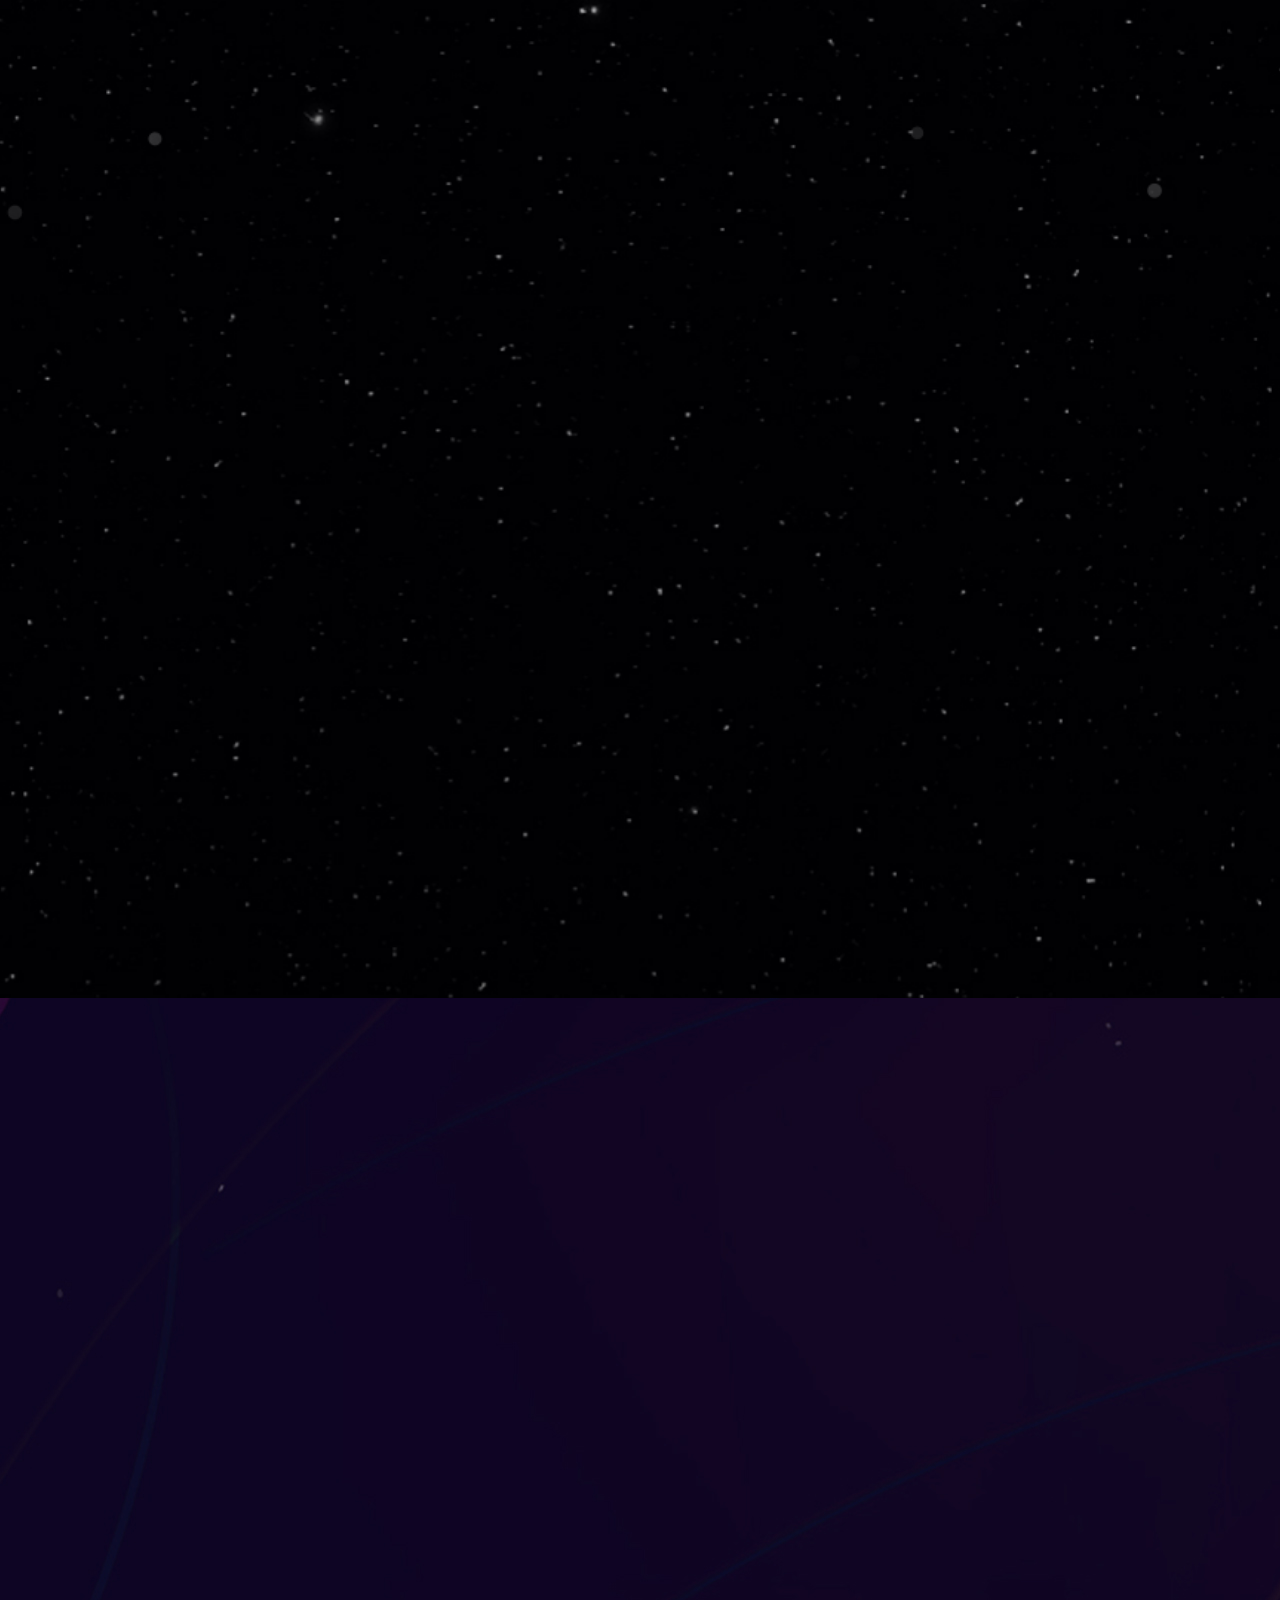
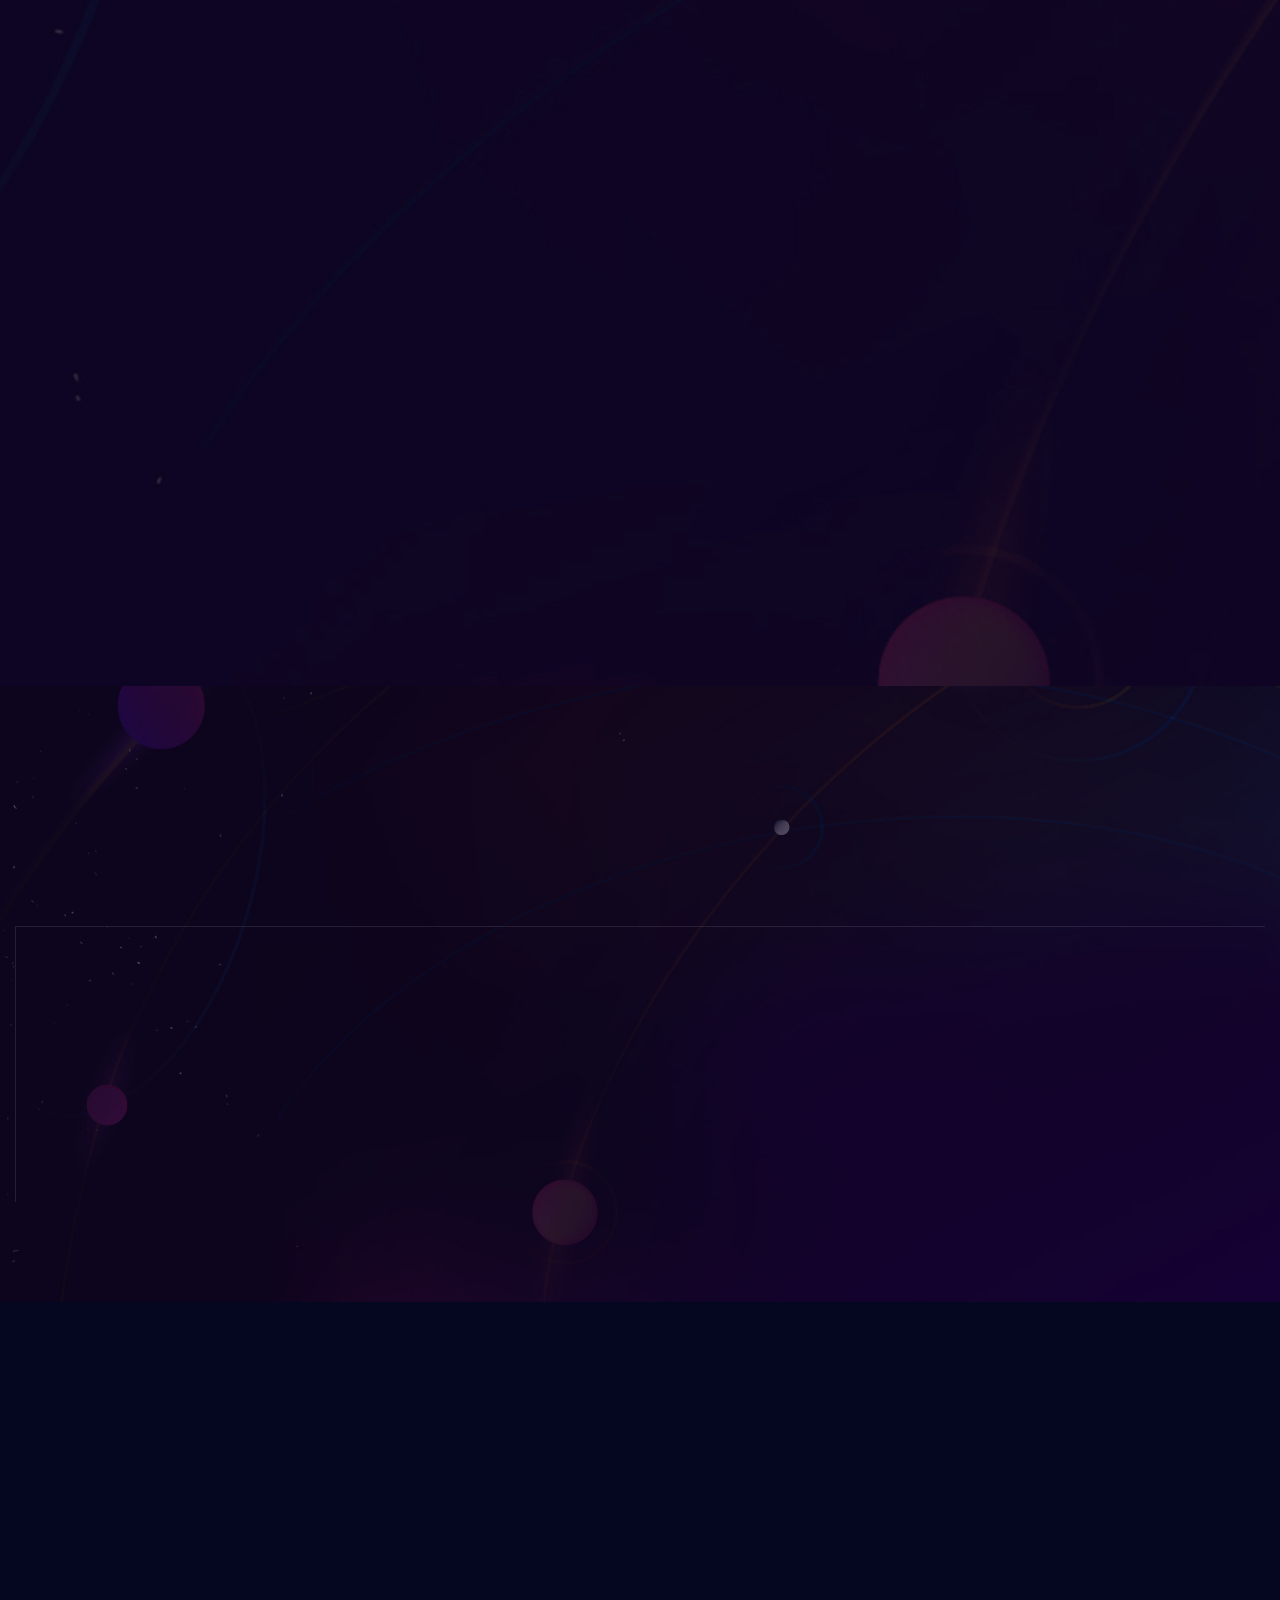
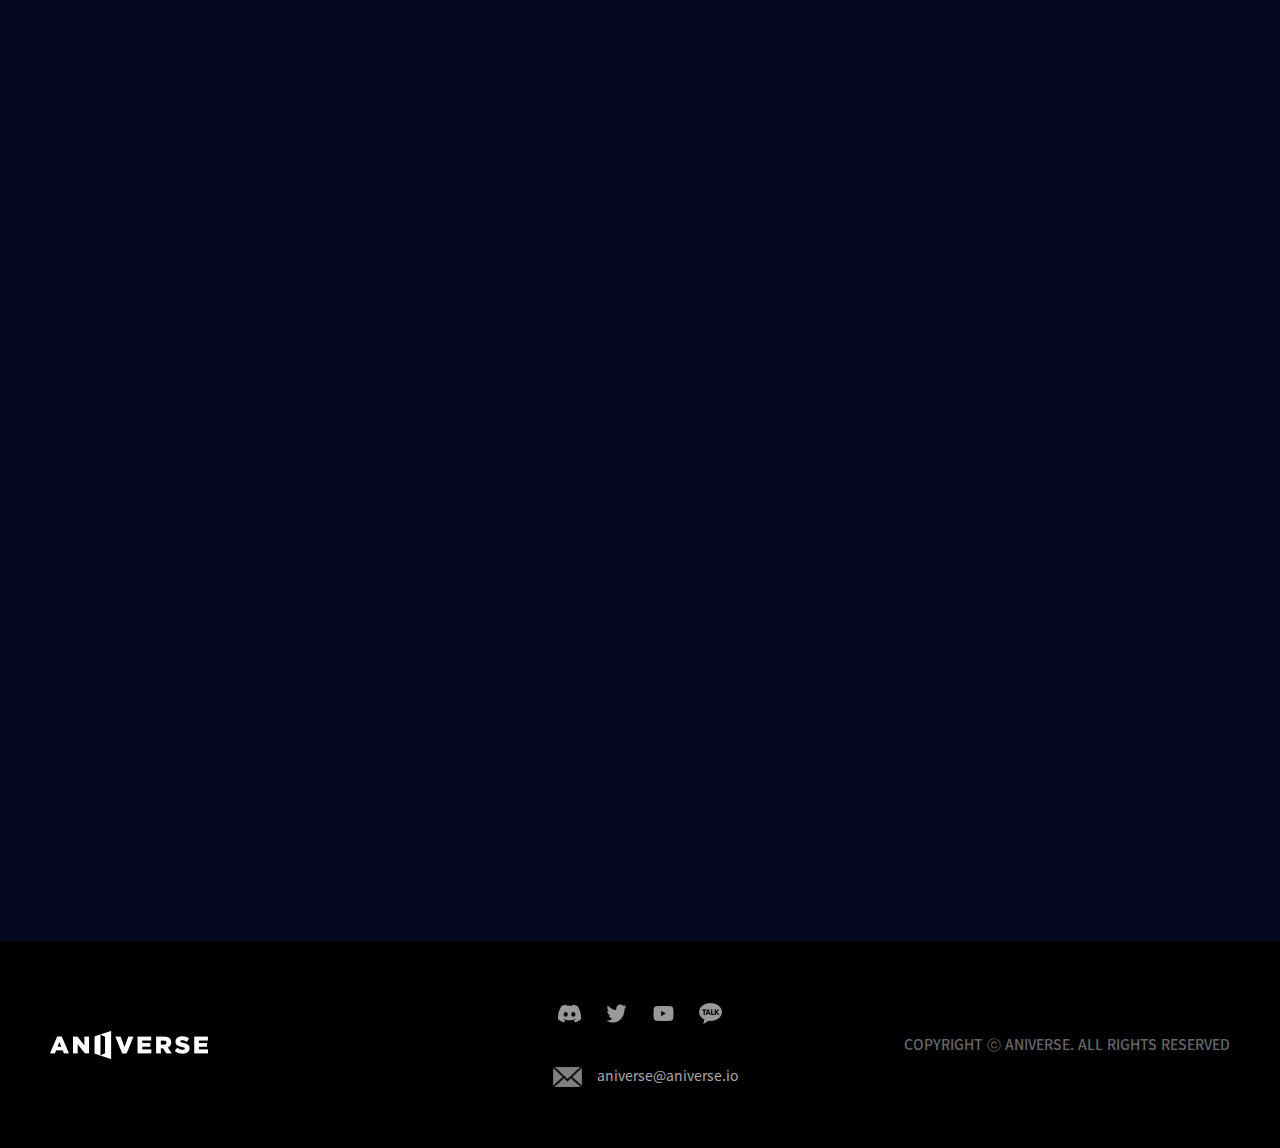
==== commit b1e4e2a2: "update" ====
--- a/index.html
+++ b/index.html
@@ -76,8 +76,7 @@
                         <a href="#."><span><img src="_img/comm/head_side_icon_sns.png" alt="sns"></span></a>
                         <div class="sns_list">
                             <ul>
-<!--                                <li><a href="https://open.kakao.com/o/gyEjYI1d"target="_blank"><img src="_img/comm/icon_sns7.png" alt=""> 라바오픈 카톡방</a></li>-->
-                                <li><a href="https://discord.gg/larvanft" target="_blank"><img src="_img/comm/icon_sns1.png" alt="">디스코드</a></li>
+                                <li><a href="https://discord.gg/scFEzqvUJS" target="_blank"><img src="_img/comm/icon_sns1.png" alt="">디스코드</a></li>
                                 <li><a href="https://twitter.com/ANIVERSE_NFT" target="_blank"><img src="_img/comm/icon_sns3.png" alt="">트위터</a></li>
                                 <li> <a href="https://www.youtube.com/c/LarvaTuba" target="_blank"><img src="_img/comm/icon_sns5.png" alt="">라바유튜브</a></li>
                                 <li> <a href="https://open.kakao.com/o/gCGOxhAc"target="_blank"><img src="_img/comm/icon_sns7.png" alt="">애니버스 공식 카톡방</a></li>
@@ -89,11 +88,10 @@
                         <div class="aniverse_list">
                             <ul>
                                 <li><a href="https://opensea.io/collection/aniverse-larva-nft" target="_blank"><img src="_img/comm/icon_opensea.png" alt="">OpenSea (NEW PFP)</a></li>
-                                <li><a href="https://pala.world/square/project/e013a4Dd240B4E4821148FF786cFA050d60182Bb" target="_blank"><img src="_img/comm/icon_pala.png" alt="">PalaSquare (NEW PFP)</a></li>
+                                <li><a href="https://opensea.io/collection/larva-kids" target="_blank"><img src="_img/comm/icon_opensea.png" alt="">OpenSea (Larva Kids)</a></li>
                                 <li><a href="https://opensea.io/collection/official-larva" target="_blank"><img src="_img/comm/icon_opensea.png" alt="">OpenSea (After Reveal)</a></li>
-                                <li><a href="https://pala.world/square/project/03546f472B320883a368f3247B349597EeE4Be28" target="_blank"><img src="_img/comm/icon_pala.png" alt="">PalaSquare (After Reveal)</a></li>
                                 <li><a href="https://opensea.io/collection/larva-nft-official" target="_blank"><img src="_img/comm/icon_opensea.png" alt="">OpenSea (Before Reveal)</a></li>
-                                <li><a href="https://pala.io/square/project/39E0B4815313FbB97113E080821B6947a2D9C5AF" target="_blank"><img src="_img/comm/icon_pala.png" alt="">PalaSquare (Before Reveal)</a></li>
+                                <li><a href="https://opensea.io/collection/larva-street" target="_blank"><img src="_img/comm/icon_opensea.png" alt="">OpenSea (Larva Street)</a></li>
                             </ul>
                         </div>
                     </li>
@@ -256,197 +254,14 @@
                     </div>
                     <div class="opensea" data-aos="fade-up" data-aos-delay="100">
                         <p class="btn-buy"><a href="https://opensea.io/collection/aniverse-larva-nft" target="_blank"><span>OpenSea (NEW PFP)</span></a></p>
-                        <p class="btn-buy"><a href="https://pala.world/square/project/e013a4Dd240B4E4821148FF786cFA050d60182Bb" target="_blank"><span class="pala-btn-icon">PalaSquare (NEW PFP)</span></a></p><br>
+                        <p class="btn-buy"><a href="https://opensea.io/collection/larva-kids" target="_blank"><span>OpenSea (Larva Kids)</span></a></p><br/>
                         <p class="btn-buy"><a href="https://opensea.io/collection/official-larva" target="_blank"><span>OpenSea (After Reveal)</span></a></p>
-                        <p class="btn-buy"><a href="https://pala.world/square/project/03546f472B320883a368f3247B349597EeE4Be28" target="_blank"><span class="pala-btn-icon">PalaSquare (After Reveal)</span></a></p><br>
-                        <p class="btn-buy"><a href="https://opensea.io/collection/larva-nft-official" target="_blank"><span>OpenSea (Before Reveal)</span></a></p>
-                        <p class="btn-buy"><a href="https://pala.world/square/project/39E0B4815313FbB97113E080821B6947a2D9C5AF" target="_blank"><span class="pala-btn-icon">PalaSquare (Before Reveal)</span></a></p>
+                        <p class="btn-buy"><a href="https://opensea.io/collection/larva-nft-official" target="_blank"><span>OpenSea (Before Reveal)</span></a></p><br/>
+                        <p class="btn-buy"><a href="https://opensea.io/collection/larva-street" target="_blank"><span>OpenSea (Larva Street)</span></a></p>
+
                     </div>
                 </section>
                 <!-- //sec_nft -->
-
-                <!-- sec_staking -->
-                <section id="sec_staking">
-                    <div class="container">
-                        <a class="staking_item_1" href="https://nftstaking.aniverse.io" target="_blank">
-                            <div class="left_item">
-                                <h3>ANIVERSE STAKING</h3>
-                                <p class="pc_txt">애니버스 스테이킹 서비스는 LARVA PFP NFT를 스테이킹하여
-                                    프로젝트의 거버넌스 참여에 대한 리워드로 KANV를 보상받을 수 있는
-                                    서비스입니다.</p>
-                                <p class="mo_txt">ANIVERSE Official Staking website</p>
-                                <br>
-                                <button>ENTER <i class="xi-external-link"></i></button>
-                            </div>
-                            <div class="right_item">
-                                <img class="pc_txt" src="_img/staking_img.png" data-aos="zoom-in" data-aos-delay="300" alt="" class="aos-init aos-animate">
-                                <img class="mo_txt" src="_img/staking_img_m.png" data-aos="zoom-in" data-aos-delay="300" alt="" class="aos-init aos-animate">
-                            </div>
-                        </a>
-                        <div class="staking_item_2">
-                            <a href="https://swap.aniverse.io" target="_blank" class="box box1">
-                                <h3>ANIVERSE SWAP</h3>
-                                <p>ANIVERSE Official Swap website</p>
-                                <button>ENTER <i class="xi-external-link"></i></button>
-                                <img src="_img/swap_img.png" data-aos="zoom-in" data-aos-delay="300" alt="" class="aos-init aos-animate">
-                            </a>
-                            <a href="https://aniverse.io" target="_blank" class="box box2">
-                                <h3>ANIVERSE.io</h3>
-                                <p>ANIVERSE Official website</p>
-                                <button>ENTER <i class="xi-external-link"></i></button>
-                                <img src="_img/aniverse_img.png" data-aos="zoom-in" data-aos-delay="300" alt="" class="aos-init aos-animate">
-                            </a>
-                        </div>
-                        <div class="staking_item_3"></div>
-
-                    </div>
-                </section>
-                <!-- //sec_staking -->
-
-                <!-- sec_roadmap -->
-                <section id="sec_roadmap">
-                    <div class="container-fluid">
-                        <h3 class="section_title" data-aos="fade-up" data-aos-delay="100">ROAD MAP</h3>
-                        <div class="roadmap_area" data-aos="fade-up" data-aos-delay="100">
-
-                            <div class="swiper mySwiper">
-                                <ul class="swiper-wrapper">
-                                    <li class="swiper-slide">
-                                        <div class="item complete">
-                                            <p class="num "><span>01</span></p>
-                                            <div class="box">
-                                                <div>코엑스 내부에 <strong>라바X메타콩즈</strong><br /> <strong>홍보영상</strong>을 제작하여 홍보한다.</div>
-                                            </div>
-                                        </div>
-                                    </li>
-                                    <li class="swiper-slide">
-                                        <div class="item complete">
-                                            <p class="num "><span>02</span></p>
-                                            <div class="box">
-                                                <div>완판기념 <strong>라바X메타콩즈</strong><br /> <strong>홍보영상</strong>을 제작하여<br /> <strong>대중교통 광고</strong>를 진행한다.</div>
-                                            </div>
-                                        </div>
-                                    </li>
-                                    <li class="swiper-slide">
-                                        <div class="item complete">
-                                            <p class="num"><span>03</span></p>
-                                            <div class="box">
-                                                <div><strong>백혈병 어린이 재단에 기부</strong>한다.<br /> (라바 굿즈, 학용품 등)</div>
-                                            </div>
-                                        </div>
-                                    </li>
-                                    <li class="swiper-slide">
-                                        <div class="item complete">
-                                            <p class="num "><span>04</span></p>
-                                            <div class="box">
-                                                <div>특정 갯수 홀더 대상으로<br /> <strong>라바 제주신화월드 숙박권 혜택을 제공</strong>한다.<br /> (추후상세공지)</div>
-                                            </div>
-                                        </div>
-                                    </li>
-                                    <li class="swiper-slide">
-                                        <div class="item complete">
-                                            <p class="num"><span>05</span></p>
-                                            <div class="box">
-                                                <div></strong>라바 X 메타콩즈 애니메이션</trong><br /> <strong>기획 및 제작</strong>을 시작한다.</div>
-                                            </div>
-                                        </div>
-                                    </li>
-                                    <li class="swiper-slide">
-                                        <div class="item progress">
-                                            <p class="num"><span>06</span></p>
-                                            <div class="box">
-                                                <div>애니버스 메타버스의 <strong>생태계를 구축</strong>한다.</div>
-                                            </div>
-                                        </div>
-                                    </li>
-                                    <li class="swiper-slide">
-                                        <div class="item complete">
-                                            <p class="num"><span>07</span></p>
-                                            <div class="box">
-                                                <div>라바NFT 스테이킹을 통해<br /> <strong>애니버스코인을 채굴</strong>한다.<br />(추후상세공지)</div>
-                                            </div>
-                                        </div>
-                                    </li>
-                                    <li class="swiper-slide">
-                                        <div class="item complete">
-                                            <p class="num"><span>08</span></p>
-                                            <div class="box">
-                                                <div><strong>10개 이상 보유 홀더</strong>에게 ‘콩즈 X 라바 <strong>한정판 콜라보 NFT’</strong>를 에어드랍 한다.<br />(추후상세공지)</div>
-                                            </div>
-                                        </div>
-                                    </li>
-                                    <li class="swiper-slide">
-                                        <div class="item progress">
-                                            <p class="num"><span>09</span></p>
-                                            <div class="box">
-                                                <div>베이비 라바 <strong>기능 및 혜택 </strong> 공개</div>
-                                            </div>
-                                        </div>
-                                    </li>
-                                    <li class="swiper-slide">
-                                        <div class="item progress">
-                                            <p class="num"><span>10</span></p>
-                                            <div class="box">
-                                                <div>브리딩을 통해 <strong>베이비라바를 발행</strong>한다.<br />(추후상세공지)</div>
-                                            </div>
-                                        </div>
-                                    </li>
-                                    <li class="swiper-slide">
-                                        <div class="item progress">
-                                            <p class="num"><span>11</span></p>
-                                            <div class="box">
-                                                <div>상하반기<strong> 먹거리 축제 </strong> 이벤트 진행</div>
-                                            </div>
-                                        </div>
-                                    </li>
-                                    <li class="swiper-slide">
-                                        <div class="item complete">
-                                            <p class="num"><span>12</span></p>
-                                            <div class="box">
-                                                <div>애니버스 <strong>NFT 마켓 리뉴얼 · 한가위 Gift NFT</strong> 이벤트 진행</div>
-                                            </div>
-                                        </div>
-                                    </li>
-                                    <li class="swiper-slide">
-                                        <div class="item">
-                                            <p class="num"><span>13</span></p>
-                                            <div class="box">
-                                                <div><strong>라바 NFT 래플 </strong>서비스 런칭</div>
-                                            </div>
-                                        </div>
-                                    </li>
-                                    <li class="swiper-slide">
-                                        <div class="item progress">
-                                            <p class="num"><span>14</span></p>
-                                            <div class="box">
-                                                <div>LOKON과 <strong>라바랜드</strong> 구축</div>
-                                            </div>
-                                        </div>
-                                    </li>
-                                    <li class="swiper-slide">
-                                        <div class="item last">
-                                            <p class="num"><span>15</span></p>
-                                            <div class="box">
-                                                <div>
-                                                    <img src="_img/roadmap_last_logo.png" class="wp100" style="max-width:9.7rem"alt="">
-                                                    <p class="mt10">strong로드맵 2.0 발표</p>
-                                                </div>
-                                            </div>
-                                        </div>
-                                    </li>
-                                </ul>
-                                <div class="roadmap-scrollbar"></div>
-                            </div>
-
-                        </div>
-                        <div class="detail_roadmap">
-                            <a href="roadmap.html" data-toggle="modal" data-target="#roadmap_pop">Detail Roadmap <i class="xi-external-link"></i></a>
-                        </div>
-
-                    </div>
-                </section>
-                <!-- //sec_roadmap -->
-
                 <!-- sec_team -->
                 <section id="sec_team">
                     <div class="container-fluid">
@@ -705,10 +520,8 @@
                 <div><img src="_img/comm/flogo.png" alt=""></div>
                 <div>
                     <div class="sns">
-                        <!-- <a href="#." onclick="alert('준비중 입니다!')"><img src="_img/comm/icon_sns6.png" alt=""></a> -->
-<!--                        <a href="https://open.kakao.com/o/gyEjYI1d"target="_blank"><img src="_img/comm/icon_sns7.png" alt=""></a>-->
-                        <a href="https://discord.gg/larvanft" target="_blank"><img src="_img/comm/icon_sns1.png" alt=""></a>
-                        <!-- <a href="#." onclick="alert('준비중 입니다!')"><img src="_img/comm/icon_sns2.png" alt=""></a> -->
+
+                        <a href="https://discord.gg/scFEzqvUJS" target="_blank"><img src="_img/comm/icon_sns1.png" alt=""></a>
                         <a href="https://twitter.com/ANIVERSE_NFT" target="_blank"><img src="_img/comm/icon_sns3.png" alt=""></a>
                         <a href="https://www.youtube.com/c/LarvaTuba" target="_blank"><img src="_img/comm/icon_sns5.png" alt=""></a>
                         <a href="https://open.kakao.com/o/gCGOxhAc"target="_blank"><img src="_img/comm/icon_sns7.png" alt=""></a>
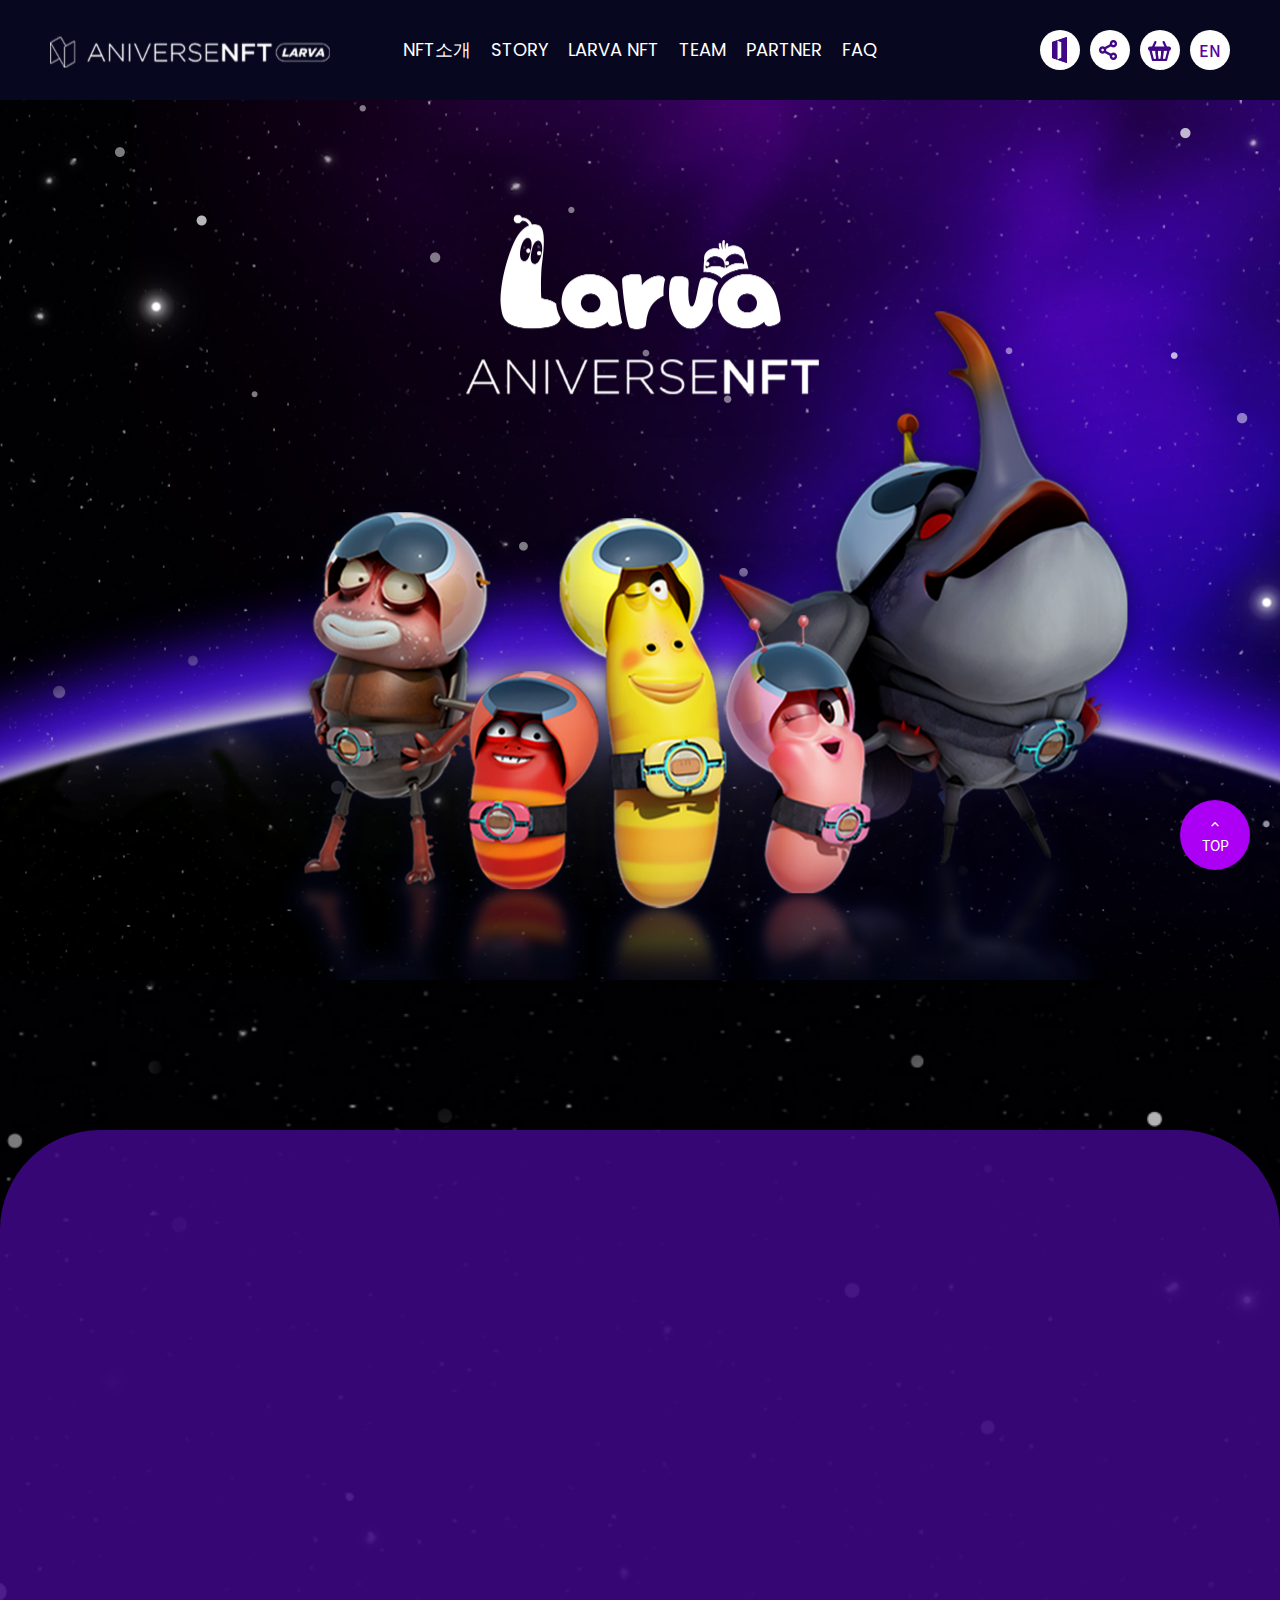
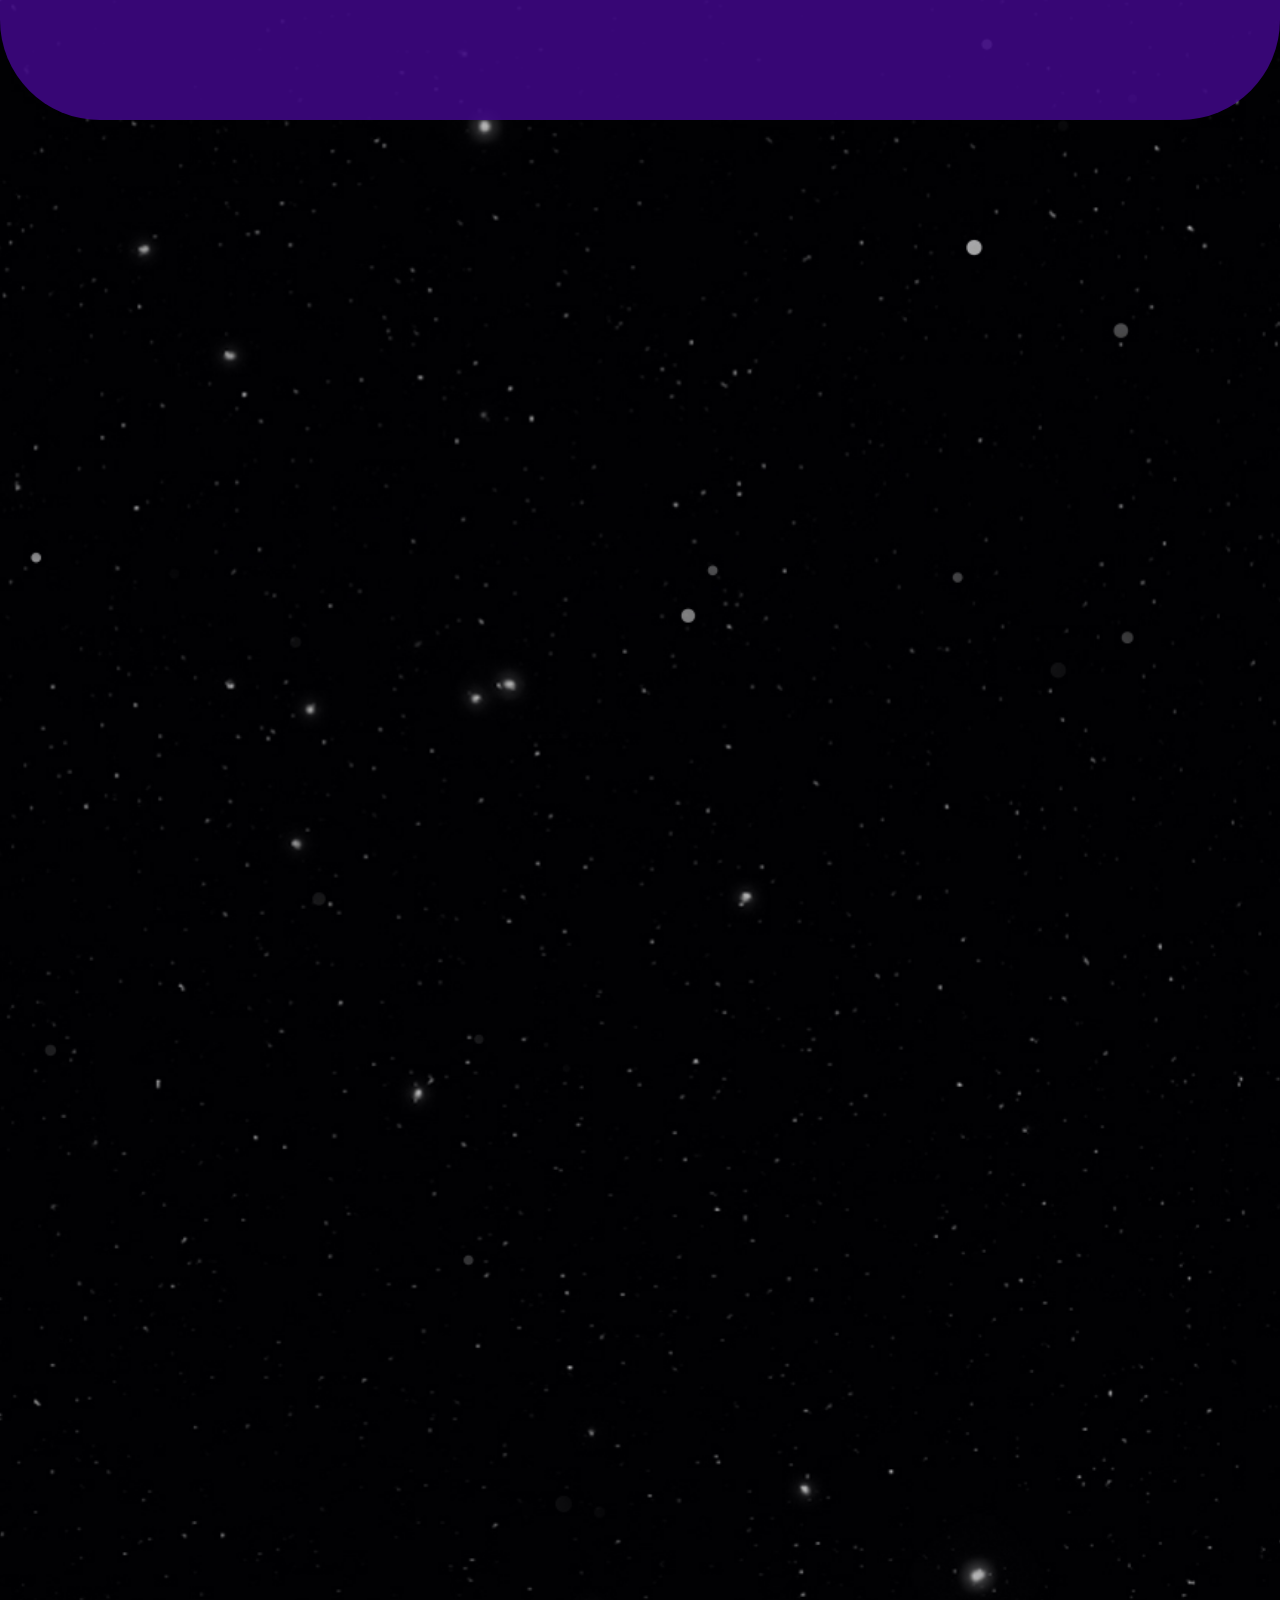
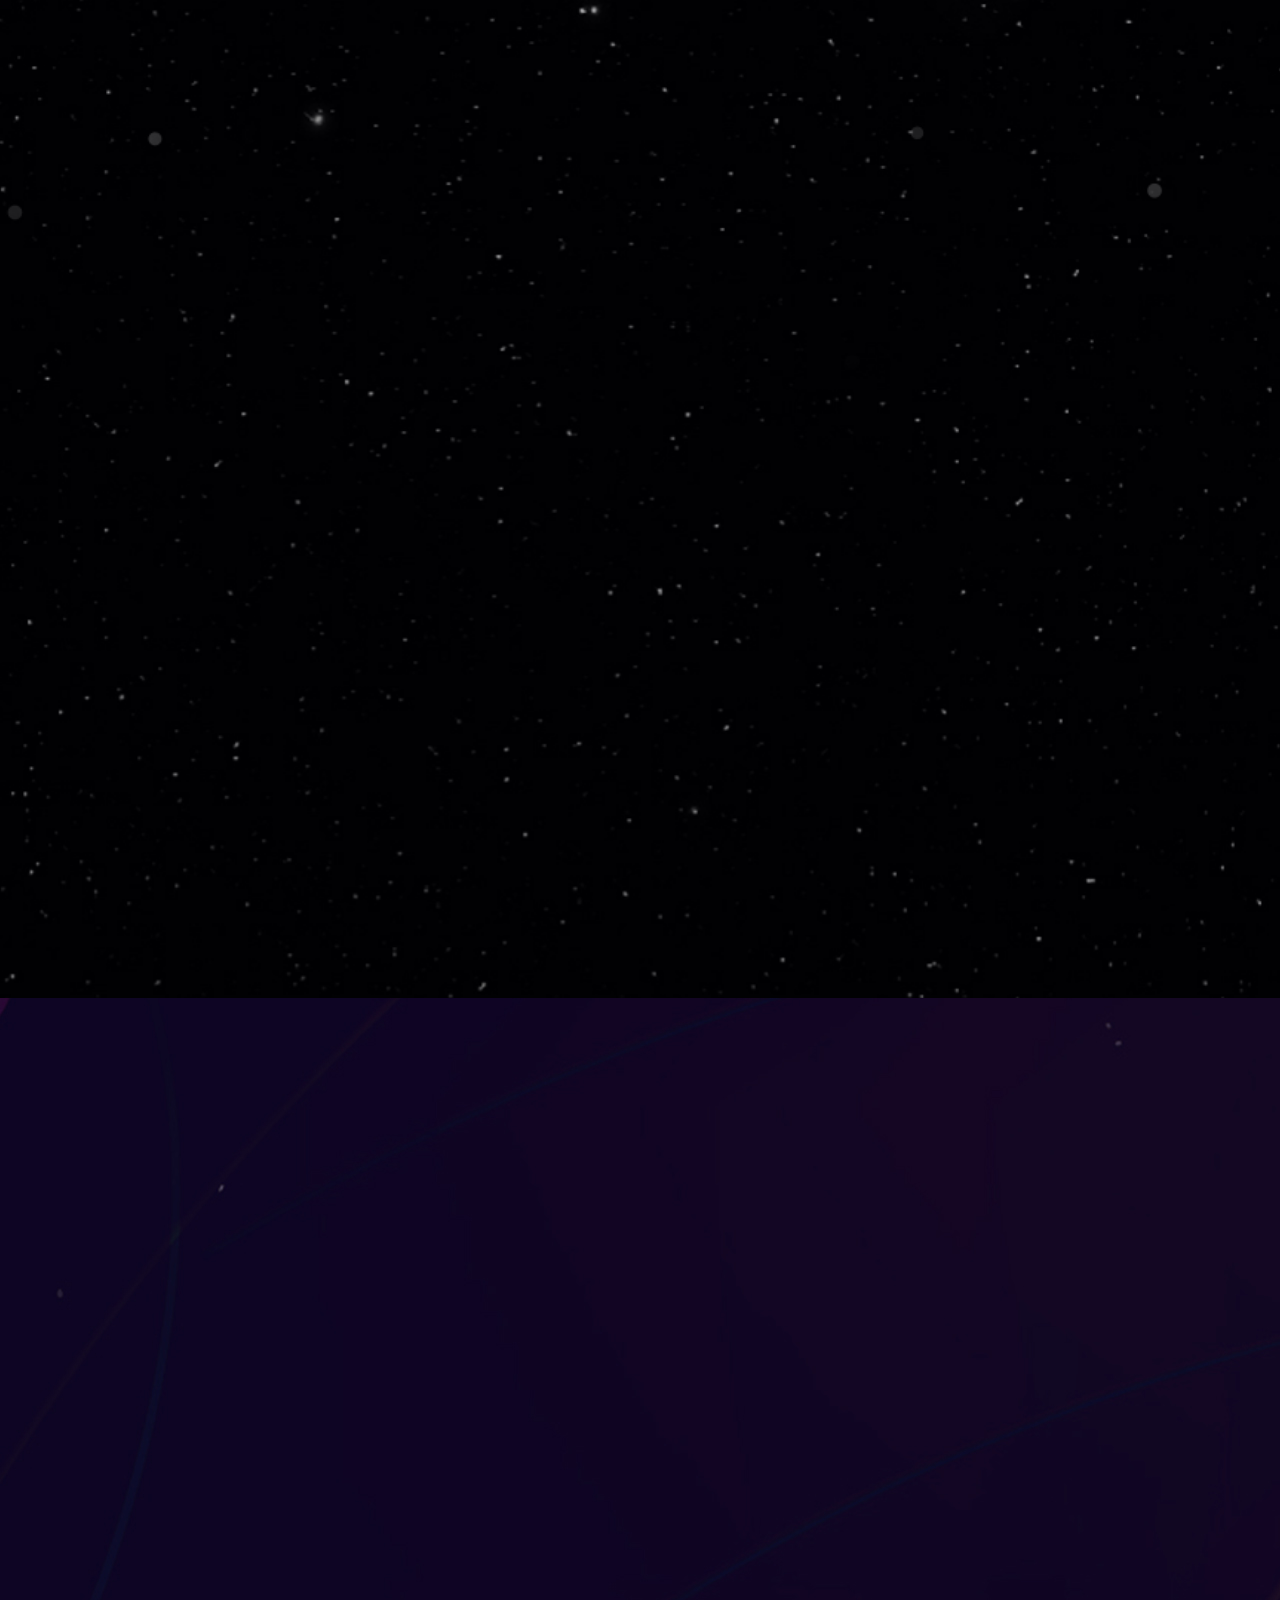
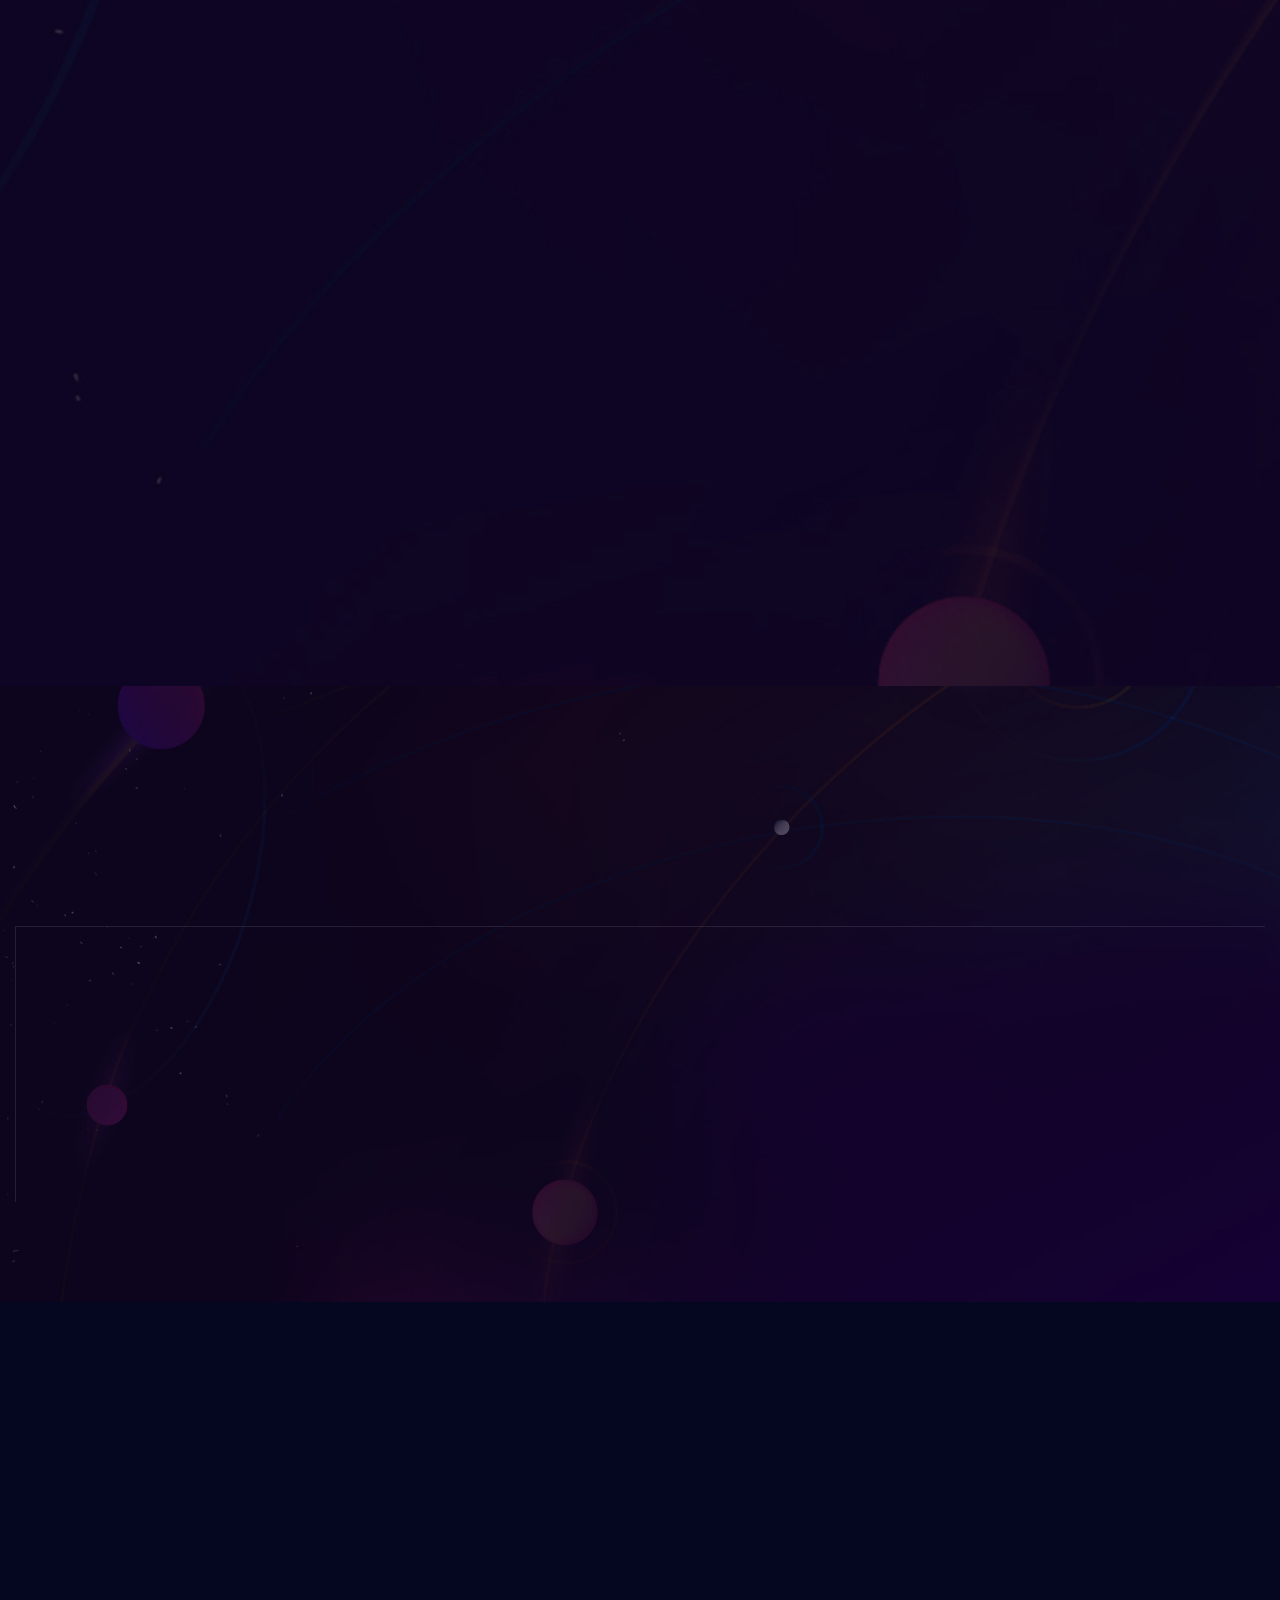
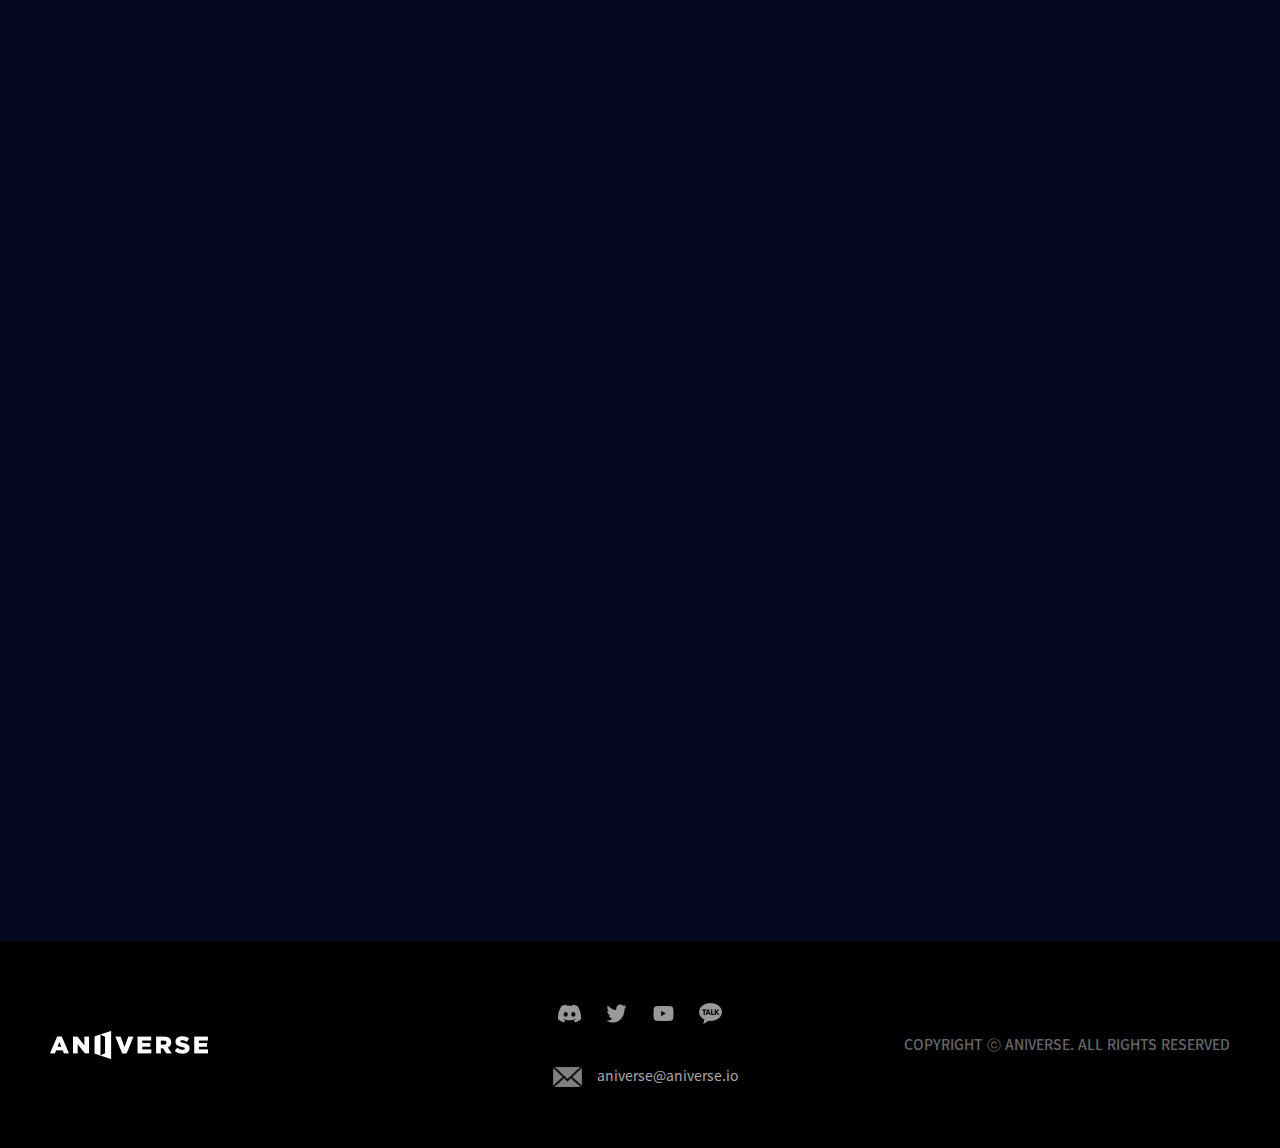
==== commit 693877ff: "update" ====
--- a/index.html
+++ b/index.html
@@ -56,8 +56,6 @@
                     <li><a class="spy" href="#sec_intro">NFT소개</a></li>
                     <li><a class="spy" href="#sec_story">STORY</a></li>
                     <li><a class="spy" href="#sec_nft">LARVA NFT</a></li>
-                    <li><a class="spy" href="#sec_staking">STAKING</a></li>
-                    <li><a class="spy" href="#sec_roadmap">ROADMAP</a></li>
                     <li><a class="spy" href="#sec_team">TEAM</a></li>
                     <li><a class="spy" href="#sec_partner">PARTNER</a></li>
                     <li><a class="spy" href="#sec_faq">FAQ</a></li>
